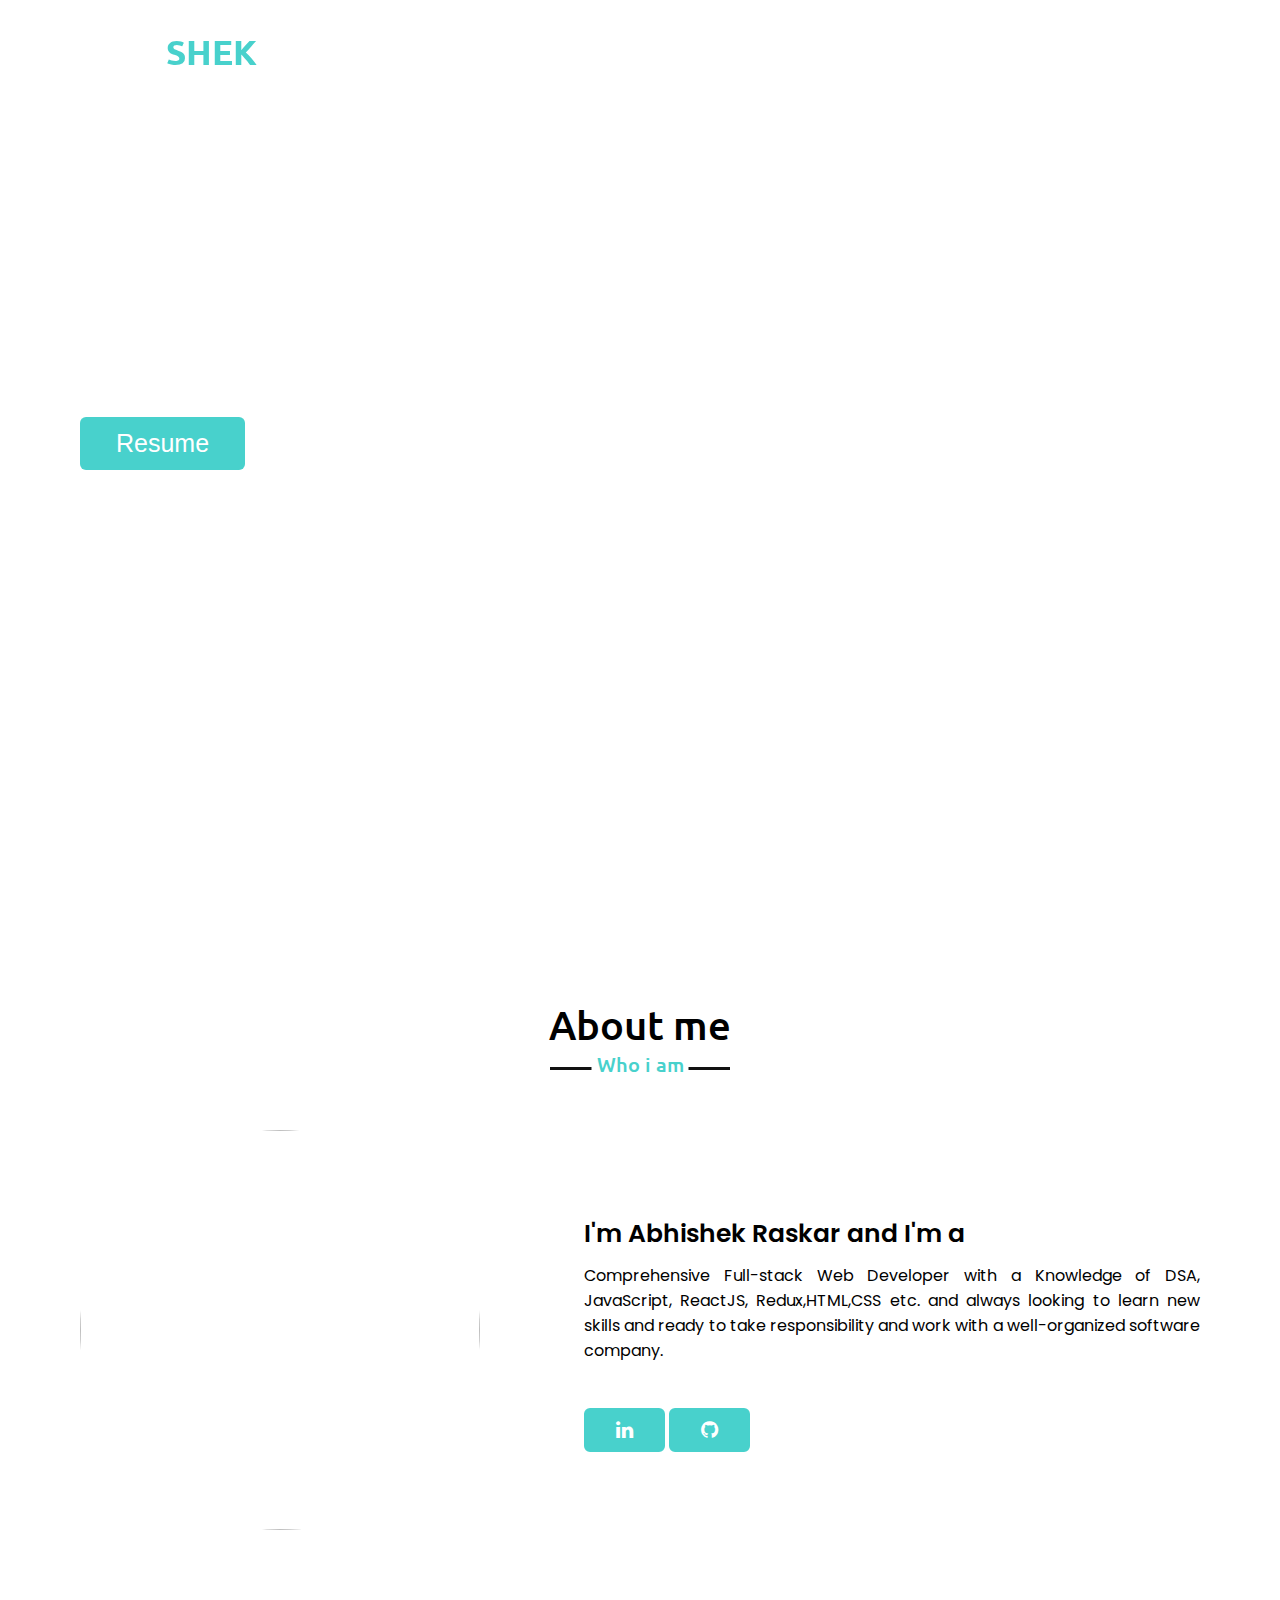
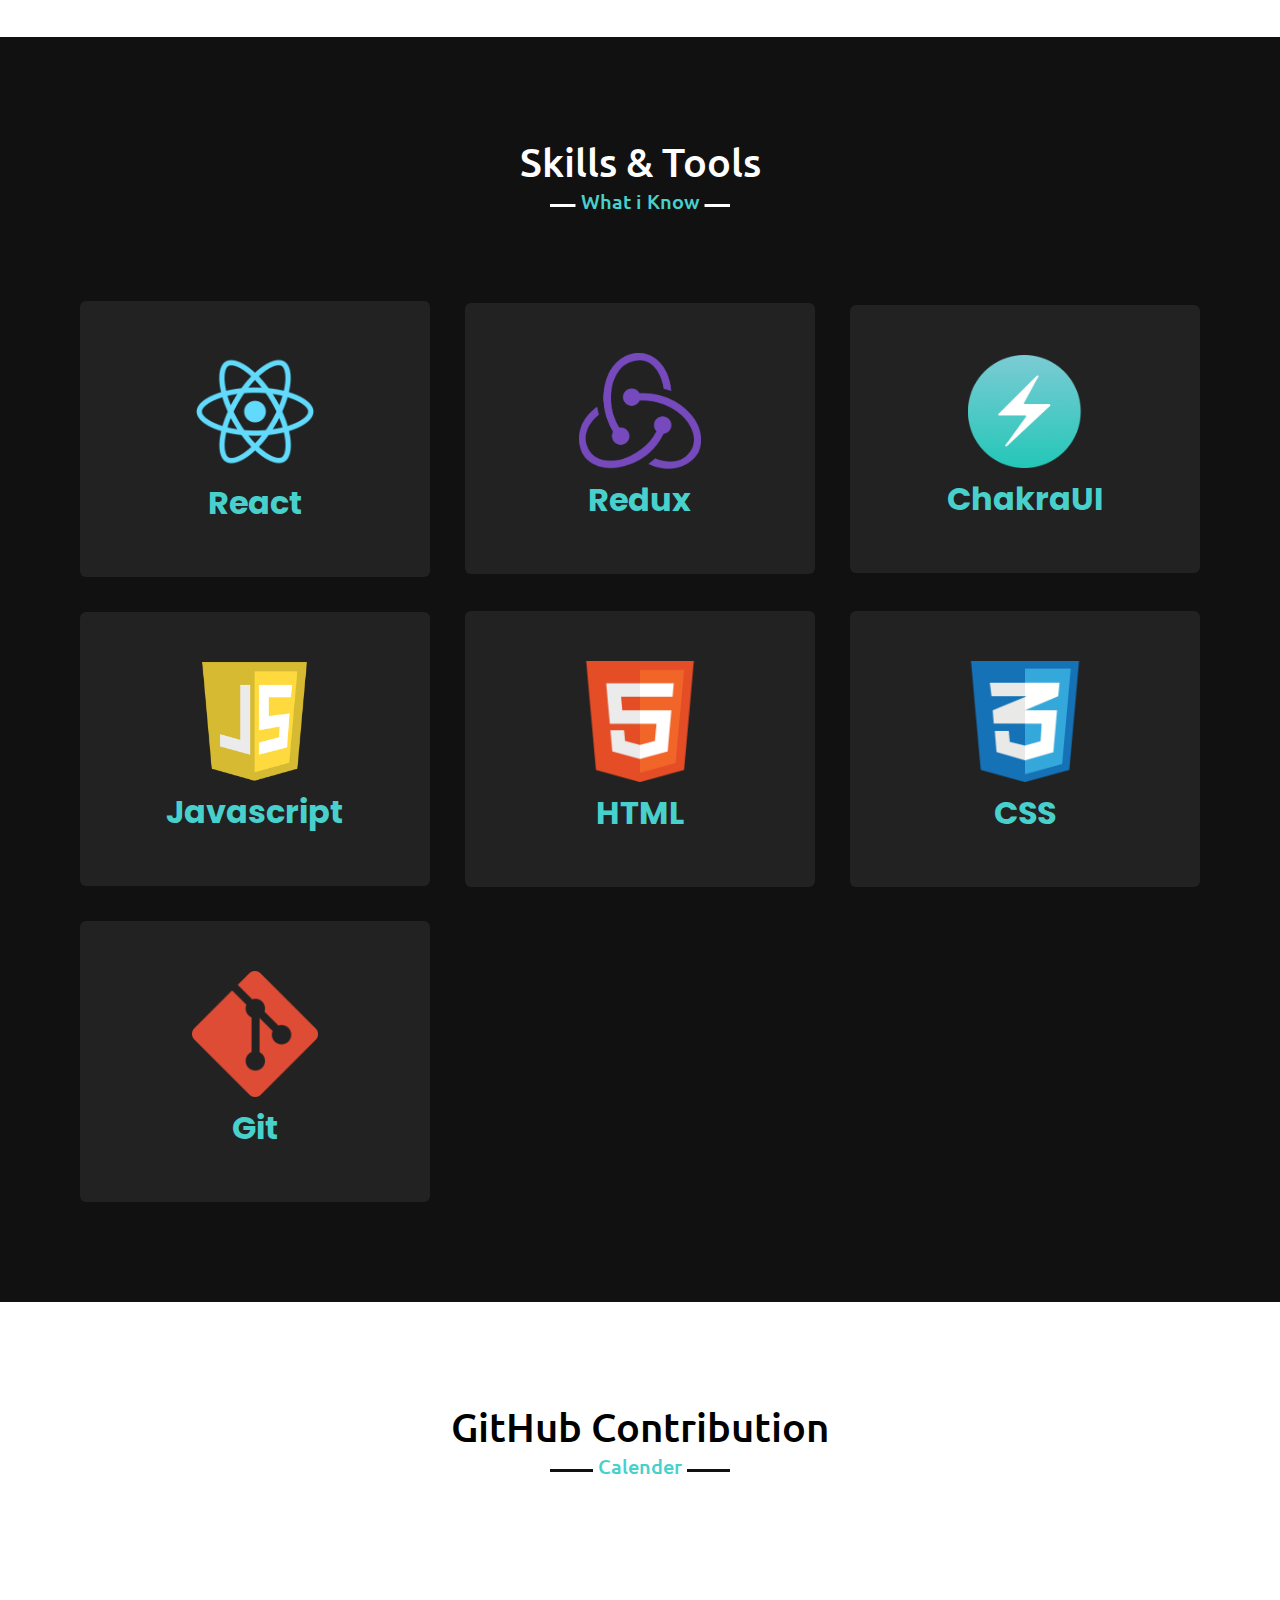
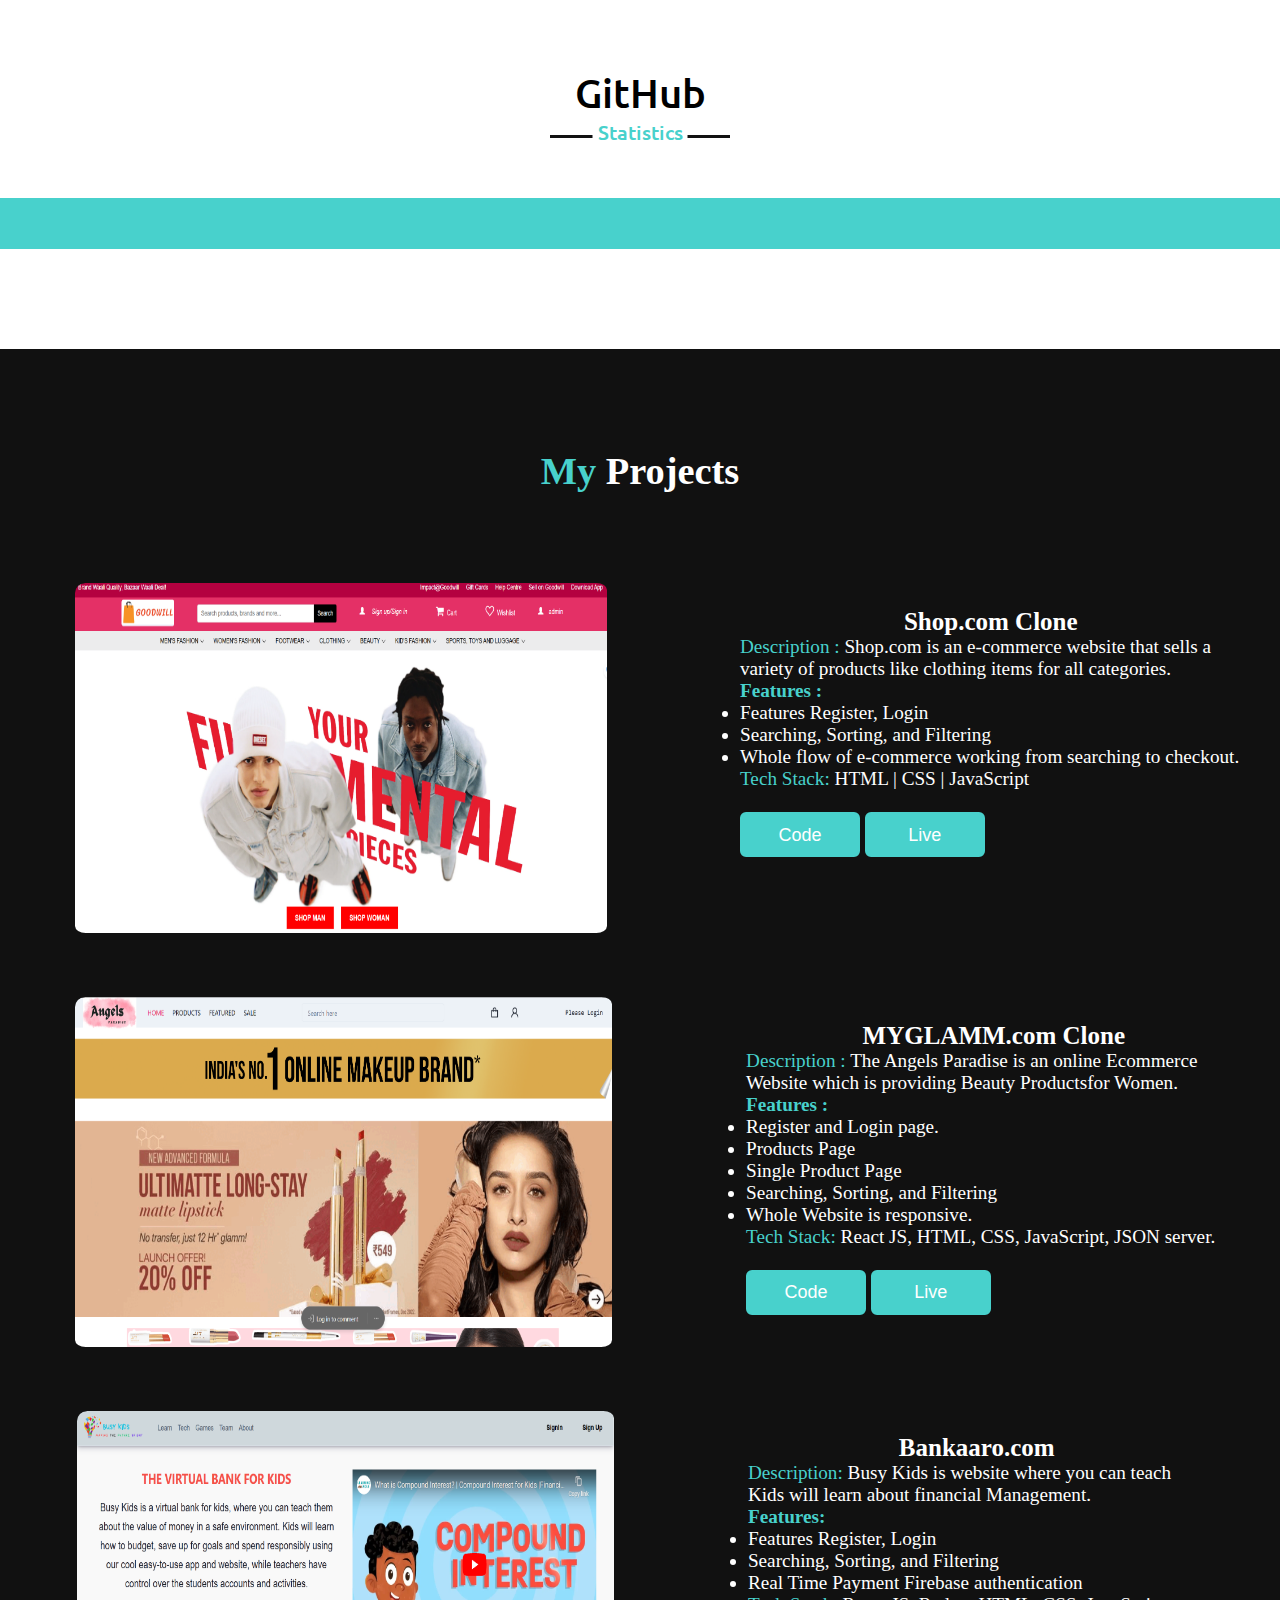
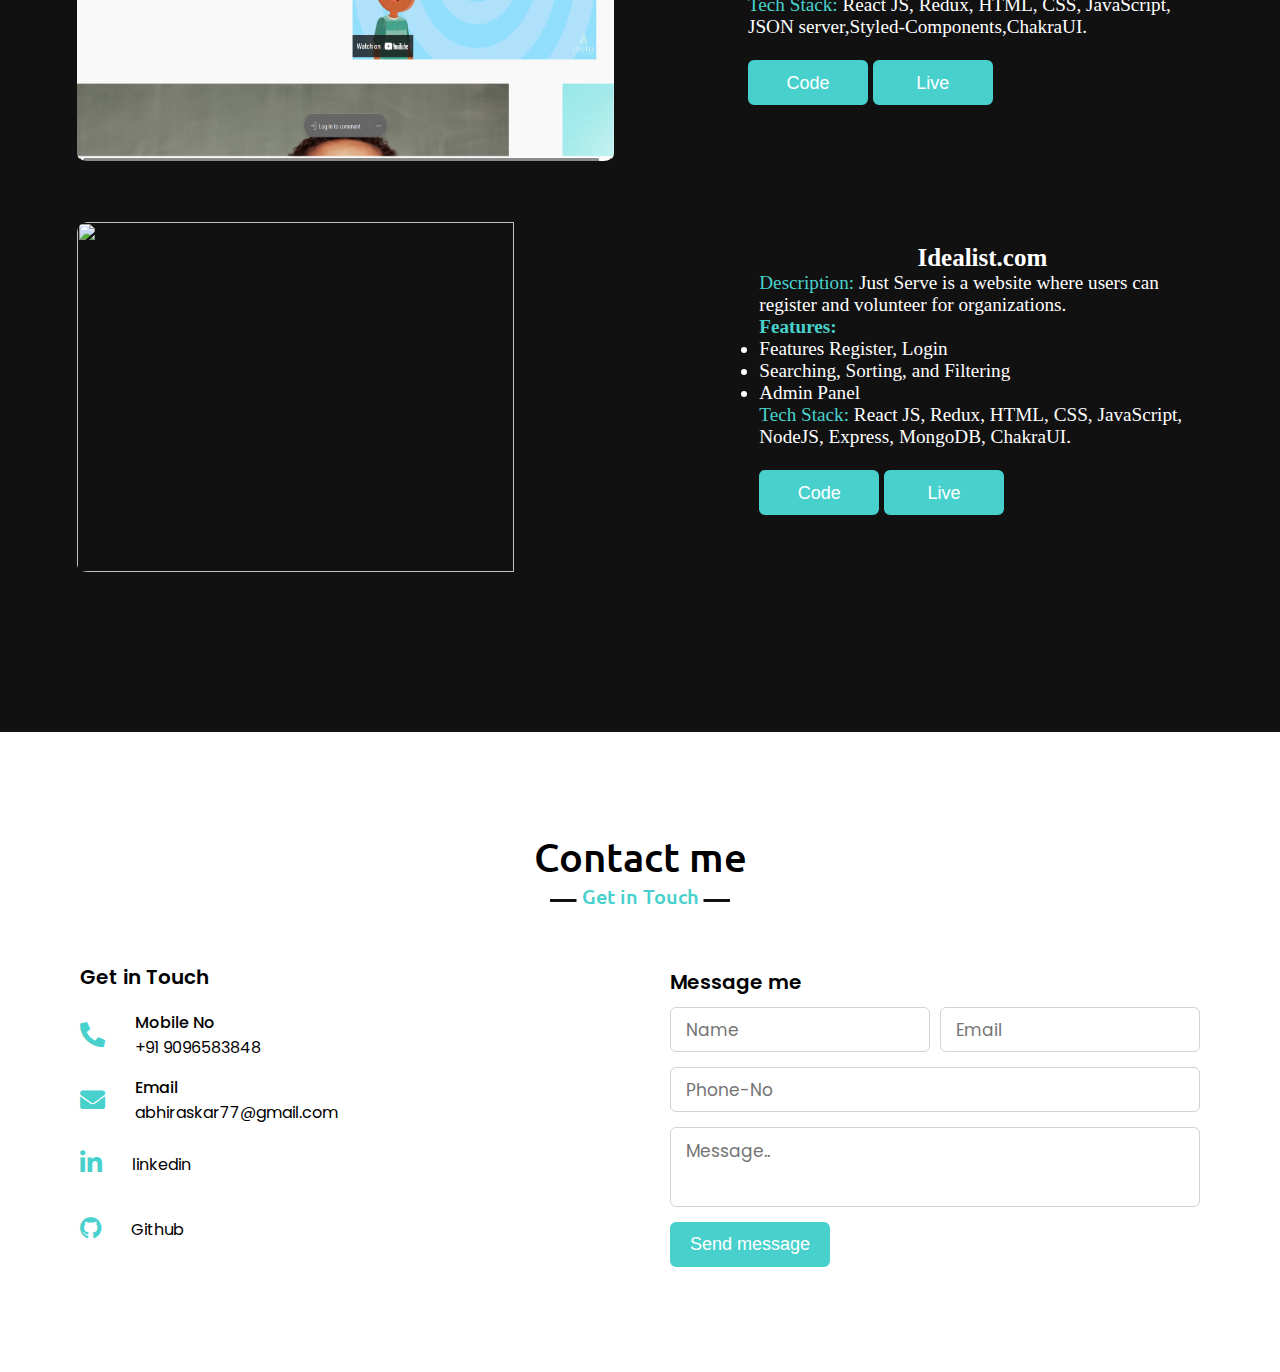
==== index.html @ 41fdb209 "updated one more project" ====
<!DOCTYPE html>
<!-- Created By CodingNepal -->
<html lang="en">

<head>
    <meta charset="UTF-8">
    <meta name="viewport" content="width=device-width, initial-scale=1.0">
    <link rel="icon" type="image/x-icon" href="./resources/fav.png" />
    <title>Abhishek | Portfolio</title>
    <link rel="stylesheet" href="index.css">
    <link rel="stylesheet" href="https://cdnjs.cloudflare.com/ajax/libs/font-awesome/5.15.3/css/all.min.css" />
    <script src="https://code.jquery.com/jquery-3.5.1.min.js"></script>
    <script src="https://cdnjs.cloudflare.com/ajax/libs/typed.js/2.0.11/typed.min.js"></script>
    <script src="https://cdnjs.cloudflare.com/ajax/libs/waypoints/4.0.1/jquery.waypoints.min.js"></script>
    <script src="https://cdnjs.cloudflare.com/ajax/libs/OwlCarousel2/2.3.4/owl.carousel.min.js"></script>
    <link rel="stylesheet"
        href="https://cdnjs.cloudflare.com/ajax/libs/OwlCarousel2/2.3.4/assets/owl.carousel.min.css" />
    <link rel="stylesheet" href="https://cdnjs.cloudflare.com/ajax/libs/font-awesome/4.7.0/css/font-awesome.min.css">



</head>

<body>
    <div class="scroll-up-btn">
        <i class="fas fa-angle-up"></i>
    </div>
    <nav id="nav-menu">
        <div class="max-width">
            <div class="logo"><a href="#">ABHI<span>SHEK</span></a>



            </div>
            <ul class="menu">
                <li><a href="#home" class="nav-link home" id="nav-link_home">Home</a></li>
                <li><a href="#about" class="nav-link about" id="nav-link_about">About</a></li>
                <li><a href="#skills" class="nav-link skills" id="nav-link_skills">Skills</a></li>
                <li><a href="#projects" class="nav-link projects" id="nav-link_project">Project</a></li>

                <li><a href="#contact" class="nav-link contact" id="nav-link_contact">Contact</a></li>

                <li>
                    <button style="background: transparent; border: none;" id="resume-button-1">
                        <a class="nav-link resume" id="resume-link-1" target="_blank" download=""
                            href="resources/Abhishek_Raskar_Resume.pdf"
                            onclick="window.open(`https://drive.google.com/file/d/1RuaWGK4FGzvlnz9V1tc1aVgxBiZAAt3s/view?usp=sharing`)">
                            Resume </a>
                    </button>

                </li>

            </ul>

            <div class="menu-btn">
                <i class="fas fa-bars"></i>
            </div>
        </div>
    </nav>

    <!-- home section start -->
    <section class="home" id="home">

        <div class="max-width">
            <!-- <div>
                <img class="home-img" src="https://avatars.githubusercontent.com/u/112754426?v=4" alt="" > 
            </div> -->
            <div class="home-content">


                <div class="text-1">Welcome to my Portfolio</div>
                <div class="text-2">Abhishek Raskar</div>

                <div class="text-3">I'm a <span class="typing"></span></div>
                <!-- 
                    <button id="resume-button-2"> 
                       <a style="background-color: #11b08f;color:aqua;text-decoration: none;" id="resume-link-2"
                       target="_blank" download="" href="resources/Subham Kr Burnwal-Resume.pdf"
                       onclick="window.open(`https://drive.google.com/file/d/1lC-oYhA-wc5vqz635tqti0u_TtUm7Tx6/view?usp=share_link`)">
                    Resume</a>
                    </button>
             -->
                <button style="background: transparent; border: none;" id="resume-button-2">
                    <a class="nav-link resume" id="resume-link-2" target="_blank" download=""
                        href="resources/Abhishek_Raskar_Resume.pdf"
                        onclick="window.open(`https://drive.google.com/file/d/1RuaWGK4FGzvlnz9V1tc1aVgxBiZAAt3s/view?usp=sharing`)">
                        Resume </a>
                </button>

            </div>
        </div>

    </section>

    <!-- about section start -->
    <section class="about section" id="about">
        <div class="max-width">
            <h2 class="title">About me</h2>
            <div class="about-content">
                <div class="column left">
                    <img class="home-img" src="https://avatars.githubusercontent.com/u/112754426?v=4" alt="">
                </div>
                <div class="column right">
                    <div id="user-detail-name" class="text">I'm Abhishek Raskar and I'm a <span class="typing-2"></span>
                    </div>
                    <p id="user-detail-intro">Comprehensive Full-stack Web Developer with
                        a Knowledge of DSA, JavaScript, ReactJS,
                        Redux,HTML,CSS etc. and always looking to learn new
                        skills and ready to take responsibility and work
                        with a well-organized software company.</p>
                    <br>
                    <a href="https://www.linkedin.com/in/abhishek-raskar-b3744b197/" target="_blank"
                        class="fa fa-linkedin"></a>
                    <a href="https://github.com/AbhishekRaskar" target="_blank" class="fa fa-github"></a>
                </div>
            </div>
        </div>
    </section>
    <!-- skill section start -->
    <section class="skills" id="skills">
        <div class="max-width">
            <h2 class="title">Skills & Tools</h2>
            <div class="serv-content">
                <div class="skills-card">
                    <div class="box">
                        <div class="skills-card-img"><img src="resources/react.png" width="58%"></div>
                        <h1 id="skills-card-name" class="skills-card-name">React</h1>
                    </div>
                </div>
                <div class="skills-card">
                    <div class="box">
                        <div class="skills-card-img"><img src="resources/redux.png" width="58%"></div>
                        <h1 id="skills-card-name" class="skills-card-name">Redux</h1>
                    </div>
                </div>
                <div class="skills-card">
                    <div class="box">
                        <div class="skills-card-img"><img src="resources\chakra-ui.png" width="55%"></div>
                        <h1 id="skills-card-name" class="skills-card-name">ChakraUI</h1>
                    </div>
                </div>
                <div class="skills-card">
                    <div class="box">
                        <div class="skills-card-img"><img src="resources\javascript.png" width="50%"></div>
                        <h1 id="skills-card-name" class="skills-card-name">Javascript</h1>
                    </div>
                </div>
                <div class="skills-card">
                    <div class="box">
                        <div class="skills-card-img"><img src="resources\html5.png" width="58%"></div>

                        <h1 id="skills-card-name" class="skills-card-name">HTML</h1>
                    </div>
                </div>
                <div class="skills-card">
                    <div class="box">
                        <div class="skills-card-img"><img src="resources\css.png" width="58%"></div>
                        <h1 id="skills-card-name" class="skills-card-name">CSS</h1>
                    </div>
                </div>
                <div class="skills-card">
                    <div class="box">
                        <div class="skills-card-img"><img src="resources\git.png" width="60%"></div>
                        <h1 id="skills-card-name" class="skills-card-name">Git</h1>
                    </div>
                </div>


            </div>
        </div>
        </div>
    </section>



    <section class="github" id="github">

        <h2 class="title">GitHub Contribution</h2>
        <script src="https://unpkg.com/github-calendar@latest/dist/github-calendar.min.js">
        </script>

        <!-- Optionally, include the theme (if you don't want to struggle to write the CSS) -->
        <link rel="stylesheet" href="https://unpkg.com/github-calendar@latest/dist/github-calendar-responsive.css" />


        <div class="calendar react-activity-calendar " id="calendwer"></div>

        <script>
            // const GitHubCalendar = require("github-calender")
            GitHubCalendar(".calendar", "abhishekraskar");
            // GitHubCalendar username="abhishekraskar" 
            // or enable responsive functionality:
            GitHubCalendar(".calendar", "abhishekraskar", { responsive: true });
        </script>
        <!-- <img  class="react-activity-calendar" src="https://ghchart.rshah.org/niharikapandey94" alt=""width=80%> -->





    </section>

    <section class="github1" id="github1">

        <h2 class="title">GitHub</h2>
        <div id="git-img">
            <img id="github-streak-stats" src="https://github-readme-streak-stats.herokuapp.com/?user=AbhishekRaskar"
                alt="" width=30%>
            <img id="github-top-langs"
                src="https://github-readme-stats.vercel.app/api/top-langs/?username=AbhishekRaskar&layout=compact""
                alt="" width=26.9%>
            <img id="github-stats-card"
                src="https://github-readme-stats.vercel.app/api?username=AbhishekRaskar&count_private=true" alt=""
                width=30%>

        </div>
    </section>



    <section class="project" id="projects">

        <h3 style="text-align: center; font-size: 3vw; color: white;"><span style="color: #48D1CC;; margin-top: 30%;">My
            </span>Projects</h3>
        <br>
        <br>
        <br>
        <br>
        <br>

        <!-- new project with descrption -->

        <div id="project" class="newp">

            <div id="created" style="display: block; margin: auto; padding-left: 0%;">
                <!-- 1st -->
                <div class="project-card" style="display: flex; margin-bottom: 5%;">
                    <div class="work" style="margin-left: 3%;">
                        <img src="resources/Goodwill.png">
                    </div>

                    <div class="newlayer" style="font-size:1.5vw">
                        <h3 class="project-title" style="font-size:25px ;" id="h3">Shop.com Clone
                        </h3>
                        <p id="p" class="project-description" style="color: #48D1CC;">Description : <span
                                style="color: white">
                                Shop.com is an e-commerce website that
                                sells a variety of products like clothing
                                items for all categories.
                                <br> </span></p>
                        <h4>Features :</h4>
                        <ul>
                            <li>Features Register, Login</li>
                            <li>Searching, Sorting, and Filtering</li>
                            <li>Whole flow of e-commerce working from
                                searching to checkout.</li>
                        </ul>

                        <p id="p" class="project-tech-stack" style="color:  white;"> <span style="color: #48D1CC;">Tech
                                Stack: </span> HTML | CSS | JavaScript
                        </p>

                        <br>


                        <!-- <a class="project-github-link" target="_blank"
                            href="https://github.com/Subham-0922/possessiveLunch">GitHub</a> -->
                        <!-- <a class="project-deployed-link" target="_blank"
                            href="https://tranquil-kangaroo-a2087d.netlify.app/">Live</a> -->
                        <!--  -->
                        <button class="btn">
                            <a class="project-github-link" target="_blank"
                                href="https://github.com/bhandwalkardarshan/Diesel.com_clone">Code</a>
                        </button>
                        <button class="btn">
                            <a class="project-deployed-link" target="_blank"
                                href="https://idyllic-tapioca-d1b1d4.netlify.app/">Live</a>
                        </button>
                    </div>


                </div>

                <!-- 2nd -->
                <div class="project-card" style="display: flex; margin-bottom: 5%;">
                    <div class="work" style="margin-left:3%">
                        <img src="resources/Angels Paradise.png">
                    </div>

                    <!-- <div class="newlayer" style="font-size:1.5vw">
                        <h3 class="project-title" style="font-size:25px ;" id="h3">Clone of NordStorm
                            Website </h3>
                        <p id="p" class="project-description" style="color: RGB(220 20 60);">Description: <span
                                style="color: white;">Nordstrom, Inc. is a leading fashion retailer offering compelling
                                clothing,
                                shoes and accessories for men, women and kids. <br> </span></p>

                        <p id="p" class="project-tech-stack" style="color: white;"> <span
                                style="color: RGB(220 20 60);">Tech Stack: </span> Javascript | HTML | CSS
                        </p>
                        <p id="p" style="color: white;"> <span style="color: RGB(220 20 60);">Features: </span>Landing
                            Page | Navbar | Footer Given Sign-Up and
                            Sign-in page | data Fetch etc
                            through API

                        </p>


                        <a class="project-github-link" target="_blank"
                            href="https://github.com/Subham-0922/affectionate-zinc-1194.git">GitHub</a>
                        <a class="project-deployed-link" target="_blank"
                            href="https://elegant-lebkuchen-d12793.netlify.app/">Live</a>
                    </div> -->

                    <div class="newlayer" style="font-size:1.5vw">
                        <h3 class="project-title" style="font-size:25px ;" id="h3">MYGLAMM.com Clone
                        </h3>
                        <p id="p" class="project-description" style="color: #48D1CC;">Description : <span
                                style="color: white">
                                The Angels Paradise is an online Ecommerce Website which is providing Beauty Productsfor
                                Women.
                                <br> </span></p>
                        <h4>Features :</h4>
                        <ul>
                            <li>Register and Login page.</li>
                            <li>Products Page</li>
                            <li>Single Product Page</li>
                            <li>Searching, Sorting, and Filtering</li>
                            <li>Whole Website is responsive.</li>
                        </ul>

                        <p id="p" class="project-tech-stack" style="color:  white;"> <span style="color: #48D1CC;">Tech
                                Stack: </span> React JS, HTML, CSS, JavaScript, JSON server.
                        </p>

                        <br>


                        <!-- <a class="project-github-link" target="_blank"
                            href="https://github.com/Subham-0922/possessiveLunch">GitHub</a> -->
                        <!-- <a class="project-deployed-link" target="_blank"
                            href="https://tranquil-kangaroo-a2087d.netlify.app/">Live</a> -->
                        <!--  -->
                        <button class="btn">
                            <a class="project-github-link" target="_blank"
                                href="https://github.com/AbhishekRaskar/-social-celery-8599">Code</a>
                        </button>
                        <button class="btn">
                            <a class="project-deployed-link" target="_blank"
                                href="https://angels-paradise-abhishekraskar.vercel.app/">Live</a>
                        </button>
                    </div>

                </div>

                <!-- 3rd -->
                <div id="project" class="newp">

                    <div id="created" class="project-card" style="display: block; margin: auto; padding-left: 0%;">
                        <div class="project-card" style="display: flex; margin-bottom: 5%;">
                            <div class="work" style="margin-left:.2%">
                                <img src="resources/Busy Kids.png">
                            </div>

                            <!-- <div class="newlayer" style="font-size:1.5vw">
                                <h3 class="project-title" style="font-size:25px ;" id="h3">Human Resource Management
                                </h3>
                                <p id="p" class="project-description" style="color: RGB(220 20 60);">Description: <span
                                        style="color: white;">A software to mantains employees details and their leaves
                                        <br> </span></p>

                                <p id="p" class="project-tech-stack" style="color:  white;"> <span
                                        style="color: RGB(220 20 60);">Tech Stack: </span> Java|MySql|JDBC
                                </p>


                                <a class="project-github-link" target="blank"
                                    href="https://github.com/Subham-0922/delicate-rabbits-5701">GitHub</a>
                                <a class="project-deployed-link" target="blank"
                                    href="https://drive.google.com/file/d/1cU1Ugujcf_WZdXRpQtila5c3jlTgzLRZ/view?usp=share_link">Video</a>
                            </div> -->
                            <div class="newlayer" style="font-size:1.5vw">
                                <h3 class="project-title" style="font-size:25px ;" id="h3">Bankaaro.com
                                </h3>
                                <p id="p" class="project-description" style="color: #48D1CC;">Description: <span
                                        style="color: white">
                                        Busy Kids is website where you can teach Kids will learn about financial
                                        Management.
                                        <br> </span></p>
                                <h4>Features:</h4>
                                <ul>
                                    <li>Features Register, Login</li>
                                    <li>Searching, Sorting, and Filtering</li>
                                    <li>Real Time Payment Firebase authentication</li>
                                </ul>

                                <p id="p" class="project-tech-stack" style="color:  white;"> <span
                                        style="color: #48D1CC;">Tech
                                        Stack: </span> React JS, Redux, HTML, CSS, JavaScript, JSON
                                    server,Styled-Components,ChakraUI.
                                </p>

                                <br>


                                <!-- <a class="project-github-link" target="_blank"
                                    href="https://github.com/Subham-0922/possessiveLunch">GitHub</a> -->
                                <!-- <a class="project-deployed-link" target="_blank"
                                    href="https://tranquil-kangaroo-a2087d.netlify.app/">Live</a> -->
                                <!--  -->
                                <button class="btn">
                                    <a class="project-github-link" target="_blank"
                                        href="https://github.com/RoshanAAS/energized-baseball-7687">Code</a>
                                </button>
                                <button class="btn">
                                    <a class="project-deployed-link" target="_blank"
                                        href="https://energized-baseball-7687-roshanaas.vercel.app/">Live</a>
                                </button>
                            </div>
                        </div>
                    </div>
                </div>

                 <!-- 4th -->
                 <div id="project" class="newp">

                    <div id="created" class="project-card" style="display: block; margin: auto; padding-left: 0%;">
                        <div class="project-card" style="display: flex; margin-bottom: 5%;">
                            <div class="work" style="margin-left:.2%">
                                <img src="resources/JustServe.png">
                            </div>

                            <!-- <div class="newlayer" style="font-size:1.5vw">
                                <h3 class="project-title" style="font-size:25px ;" id="h3">Human Resource Management
                                </h3>
                                <p id="p" class="project-description" style="color: RGB(220 20 60);">Description: <span
                                        style="color: white;">A software to mantains employees details and their leaves
                                        <br> </span></p>

                                <p id="p" class="project-tech-stack" style="color:  white;"> <span
                                        style="color: RGB(220 20 60);">Tech Stack: </span> Java|MySql|JDBC
                                </p>


                                <a class="project-github-link" target="blank"
                                    href="https://github.com/Subham-0922/delicate-rabbits-5701">GitHub</a>
                                <a class="project-deployed-link" target="blank"
                                    href="https://drive.google.com/file/d/1cU1Ugujcf_WZdXRpQtila5c3jlTgzLRZ/view?usp=share_link">Video</a>
                            </div> -->
                            <div class="newlayer" style="font-size:1.5vw">
                                <h3 class="project-title" style="font-size:25px ;" id="h3">Idealist.com
                                </h3>
                                <p id="p" class="project-description" style="color: #48D1CC;">Description: <span
                                        style="color: white">
                                        Just Serve is a website where users can register and volunteer for organizations.
                                        <br> </span></p>
                                <h4>Features:</h4>
                                <ul>
                                    <li>Features Register, Login</li>
                                    <li>Searching, Sorting, and Filtering</li>
                                    <li>Admin Panel</li>
                                </ul>

                                <p id="p" class="project-tech-stack" style="color:  white;"> <span
                                        style="color: #48D1CC;">Tech
                                        Stack: </span> React JS, Redux, HTML, CSS, JavaScript, NodeJS, Express, MongoDB, ChakraUI.
                                </p>

                                <br>


                                <!-- <a class="project-github-link" target="_blank"
                                    href="https://github.com/Subham-0922/possessiveLunch">GitHub</a> -->
                                <!-- <a class="project-deployed-link" target="_blank"
                                    href="https://tranquil-kangaroo-a2087d.netlify.app/">Live</a> -->
                                <!--  -->
                                <button class="btn">
                                    <a class="project-github-link" target="_blank"
                                        href="https://github.com/AnshKathpal/dizzy-vase-3091">Code</a>
                                </button>
                                <button class="btn">
                                    <a class="project-deployed-link" target="_blank"
                                        href="https://justserve-anshkathpal.vercel.app/">Live</a>
                                </button>
                            </div>
                        </div>
                    </div>
                </div>

    </section>



    <!-- contact section start -->
    <section class="contact" id="contact">
        <div class="max-width">
            <h2 class="title">Contact me</h2>
            <div class="contact-content">
                <div class="column left">
                    <div class="text">Get in Touch</div>

                    <div class="icons">
                        <div class="row">
                            <i class="fas fa-phone-alt"></i>
                            <div class="info">
                                <div class="head">Mobile No</div>
                                <div id="contact-phone" class="sub-title">+91 9096583848</div>
                            </div>
                        </div>
                        <div class="row">
                            <i class="fas fa-envelope"></i>

                            <div class="info">
                                <div class="head">Email</div>
                                <div id="contact-email" class="sub-title">abhiraskar77@gmail.com</div>

                            </div>
                        </div>
                        <div class="row">

                            <a id="contact-linkedin" href="https://www.linkedin.com/in/abhishek-raskar-b3744b197/"><i
                                    class="fab fa-linkedin-in"></i></a>
                            <div class="info">
                                <!-- <div class="head">Address</div> -->
                                <div id="contact-linkedin" class="sub-title"><a
                                        href="https://www.linkedin.com/in/abhishek-raskar-b3744b197/">linkedin</a></div>
                            </div>
                        </div>
                        <div class="row">
                            <a id="contact-github" href="https://github.com/AbhishekRaskar"> <i class="fa fa-github">
                                </i></a>
                            <div class="info">
                                <!-- <div class="head">Address</div> -->
                                <div id="contact-github" class="sub-title"><a
                                        href="https://github.com/AbhishekRaskar">Github</a></div>
                            </div>
                        </div>
                    </div>
                </div>
                <div class="column right">
                    <div class="text">Message me</div>
                    <form action="#">
                        <div class="fields">
                            <div class="field name">
                                <input type="text" placeholder="Name" required>
                            </div>
                            <div class="field email">
                                <input type="email" placeholder="Email" required>
                            </div>
                        </div>
                        <div class="field">
                            <input type="text" placeholder="Phone-No" required>
                        </div>
                        <div class="field textarea">
                            <textarea cols="30" rows="10" placeholder="Message.." required></textarea>
                        </div>
                        <div class="button-area">
                            <button type="submit">Send message</button>
                        </div>
                    </form>
                </div>
            </div>
        </div>
    </section>






    <script src="index.js"></script>
</body>

</html>
---- index.css ----
/*  import google fonts */
@import url('https://fonts.googleapis.com/css2?family=Poppins:wght@400;500;600;700&family=Ubuntu:wght@400;500;700&display=swap');


* {
    margin: 0;
    padding: 0;
    box-sizing: border-box;
    text-decoration: none;

}

/* .nav-menu{
  background-color: #111;
} */

html {
    scroll-behavior: smooth;
}

/* custom scroll bar */
::-webkit-scrollbar {
    width: 10px;
}

::-webkit-scrollbar-track {
    background: #f1f1f1;
}

::-webkit-scrollbar-thumb {
    background: #888;
}

::-webkit-scrollbar-thumb:hover {
    background: #555;
}

/* all similar content styling codes */
section {
    padding: 100px 0;
}

.max-width {
    max-width: 1300px;
    padding: 0 80px;
    margin: auto;
}

.about,
.skills,
.skills,
.teams,
.contact,
footer {
    font-family: 'Poppins', sans-serif;
}
#skills .title{
    color: #fff;
}
.about .about-content,
.skills .serv-content,
.skills .skills-content,
.contact .contact-content {
    display: flex;
    flex-wrap: wrap;
    align-items: center;
    justify-content: space-between;
}

section .title {
    position: relative;
    text-align: center;
    font-size: 40px;
    font-weight: 500;
    color: black;
    margin-bottom: 60px;
    padding-bottom: 20px;
    font-family: 'Ubuntu', sans-serif;
}

section .title::before {
    content: "";
    position: absolute;
    bottom: 0px;
    left: 50%;
    width: 180px;
    height: 3px;
    background: #111;
    transform: translateX(-50%);
}

section .title::after {
    position: absolute;
    bottom: -8px;
    left: 50%;
    font-size: 20px;
    color: crimson;
    padding: 0 5px;
    background: #fff;
    transform: translateX(-50%);
}

/* navbar styling */
#nav-menu {
    position: fixed;
    width: 100%;
    z-index: 999;
    padding: 30px 0;
    font-family: 'Ubuntu', sans-serif;
    transition: all 0.3s ease;
}

#nav-menu.sticky {
    padding: 15px 0;
    background: #48D1CC;
}

#nav-menu .max-width {
    display: flex;
    align-items: center;
    justify-content: space-between;
}

#nav-menu .logo a {
    color: #fff;
    font-size: 35px;
    font-weight: 600;
}

#nav-menu .logo a span {
    color: #48D1CC;
    transition: all 0.3s ease;
}

#nav-menu.sticky .logo a span {
    color: #fff;
}

#nav-menu .menu li {
    list-style: none;
    display: inline-block;
}

#nav-menu .menu li a {
    display: block;
    color: #fff;
    font-size: 18px;
    font-weight: 500;
    margin-left: 25px;
    transition: color 0.3s ease;
}

#nav-menu .menu li a:hover {
    color: #48D1CC;
}

#nav-menu.sticky .menu li a:hover {
    color: black;
}

/* menu btn styling */
.nav-link.home {
    color: #fff;
    font-size: 23px;
    cursor: pointer;
    display: none;
}

.nav-link.about {
    color: #fff;
    font-size: 23px;
    cursor: pointer;
    display: none;
}

#resume-button-1 {
    /* background-color:crimson; */
    /* padding: 3%; */
    margin: 0;
    /* height: 400%; */
    width: 60%;

    /* border-radius: 5px;  */
    border: none;
    cursor: pointer;

}

.nav-link.project {
    color: #fff;
    font-size: 23px;
    cursor: pointer;
    display: none;
}

.nav-link.contact {
    color: #fff;
    font-size: 23px;
    cursor: pointer;
    display: none;
}

.nav-link.skills {
    color: #fff;
    font-size: 23px;
    cursor: pointer;
    display: none;
}

.menu-btn {
    color: #fff;
    font-size: 23px;
    cursor: pointer;
    display: none;
}

.scroll-up-btn {
    position: fixed;
    height: 45px;
    width: 42px;
    background: #48D1CC;
    right: 30px;
    bottom: 10px;
    text-align: center;
    line-height: 45px;
    color: #fff;
    z-index: 9999;
    font-size: 30px;
    border-radius: 6px;
    border-bottom-width: 2px;
    cursor: pointer;
    opacity: 0;
    pointer-events: none;
    transition: all 0.3s ease;
}

.scroll-up-btn.show {
    bottom: 30px;
    opacity: 1;
    pointer-events: auto;
}

.scroll-up-btn:hover {
    filter: brightness(90%);
}


/* home section styling */
#home {
    display: flex;
    /* flex-direction: row; */
    /* background: black; */
    background: url("https://images.squarespace-cdn.com/content/v1/5be3721f12b13ff2c55bfcf5/1624636805613-BO8CUGC0GNOKU38XLJZQ/contact-header.jpg?format=2500w") no-repeat center;
    height: 100vh;
    color: #fff;
    min-height: 500px;
    background-size: cover;
    background-attachment: fixed;
    font-family: 'Ubuntu', sans-serif;

}

#home .max-width {
    width: 100%;
    display: flex;
    /* flex-direction: row; */
    margin-top: 10%;
}

#home .max-width .row {
    margin-right: 0;
}

#home .home-content .text-1 {
    font-size: 27px;
}

#home .home-content .text-2 {
    font-size: 75px;
    font-weight: 600;
    margin-left: -3px;
}

#home .home-content .text-3 {
    font-size: 40px;
    margin: 5px 0;
}

#home .home-content .text-3 span {
    color: #48D1CC;
    font-weight: 500;
}

#home .home-content a {
    display: inline-block;
    background: #48D1CC;
    color: #fff;
    font-size: 25px;
    padding: 12px 36px;
    /* margin-top: 20px; */
    font-weight: 400;
    border-radius: 6px;
    /* border: 2px solid crimson; */
    transition: all 0.3s ease;
    margin-bottom: 50%;
}

#home .home-content a:hover {
    color: #48D1CC;
    background: none;
}

#home img {
    width: 60%;
    border-radius: 30%;
    margin-left: 10%;
    /* margin-top: 20%;
    margin-bottom: 20%; */


}

#home .home-content .right {
    width: 55%;
}

#home .home-content .left {
    width: 45%;
}

#resume-button-2 {
    /* background-color:black ; */
    /* padding: 3%; */
    margin: 0;
    /* height: 400%; */
    width: 5%;

    /* border-radius: 5px;  */
    border: 1px solid #48D1CC;
    cursor: pointer;

}

/* #home_img{
    width: 100%;
} */

/* about section styling */
.about .title::after {
    content: "Who i am";
    color: #48D1CC;
}

.about .about-content .left {
    width: 45%;
}

.about .about-content .left img {
    height: 400px;
    width: 400px;
    object-fit: cover;
    border-radius: 50%;
}

.about .about-content .right {
    width: 55%;
}

.about .about-content .right .text {
    font-size: 25px;
    font-weight: 600;
    margin-bottom: 10px;
}

.about .about-content .right .text span {
    color: #48D1CC;
}

.about .about-content .right p {
    text-align: justify;
}

.about .about-content .right a {
    display: inline-block;
    background: #48D1CC;
    color: #fff;
    font-size: 20px;
    font-weight: 500;
    padding: 10px 30px;
    margin-top: 20px;
    border-radius: 6px;
    border: 2px solid #48D1CC;
    transition: all 0.3s ease;
}

.about .about-content .right a:hover {
    color: #48D1CC;
    background: none;
}

/* services section styling */
#skills,
.Project {
    color: #48D1CC;
    padding: auto;
    background: #111;
}

#skills .title::before,
.teams .title::before {
    background: #fff;
}

#skills .title::after,
.teams .title::after {
    background: #111;
    content: "What i Know";
}

.skills .serv-content .skills-card {
    width: calc(33% - 20px);
    background: #222;
    text-align: center;
    border-radius: 6px;
    padding: 50px 25px;
    cursor: pointer;
    margin-top: 3%;
    transition: all 0.3s ease;
}

/* .skills .serv-content .skills-card:hover{
    background: crimson;
} */
.skills .serv-content .skills-card .box {
    transition: all 0.3s ease;
    width: 70%;
    margin: auto;

}

.skills .serv-content .skills-card:hover .box {
    transform: scale(1.05);
}

.skills .serv-content .skills-card i {
    font-size: 50px;
    color: crimson;
    transition: color 0.3s ease;
}

.skills .serv-content .skills-card:hover i {
    color: #fff;
}

.skills .serv-content .skills-card .text {
    font-size: 25px;
    font-weight: 500;
    margin: 10px 0 7px 0;
}

/* skills section styling */

.skills .title::after {
    content: "what i know";
    color: #48D1CC;
}

.skills .skills-content .column {
    width: calc(50% - 30px);
}

.skills .skills-content .left .text {
    font-size: 20px;
    font-weight: 600;
    margin-bottom: 10px;
}

.skills .skills-content .left p {
    text-align: justify;
}

.skills .skills-content .left a {
    display: inline-block;
    background: crimson;
    color: #fff;
    font-size: 18px;
    font-weight: 500;
    padding: 8px 16px;
    margin-top: 20px;
    border-radius: 6px;
    border: 2px solid crimson;
    transition: all 0.3s ease;
}

.skills .skills-content .left a:hover {
    color: crimson;
    background: none;
}

.skills .skills-content .right .bars {
    margin-bottom: 15px;
}

.skills .skills-content .right .info {
    display: flex;
    margin-bottom: 5px;
    align-items: center;
    justify-content: space-between;
}

.skills .skills-content .right span {
    font-weight: 500;
    font-size: 18px;
}

.skills .skills-content .right .line {
    height: 5px;
    width: 100%;
    background: lightgrey;
    position: relative;
}

.skills .skills-content .right .line::before {
    content: "";
    position: absolute;
    height: 100%;
    left: 0;
    top: 0;
    background: crimson;
}

.skills-content .right .html::before {
    width: 90%;
}

.skills-content .right .css::before {
    width: 60%;
}

.skills-content .right .js::before {
    width: 80%;
}

.skills-content .right .php::before {
    width: 50%;
}

.skills-content .right .mysql::before {
    width: 70%;
}

.github .title::after {
    content: "Calender";
    color: #48D1CC;
}

.github>img {
    margin-left: 10%;
    background-color: rgba(128, 128, 128, 0.541)
}

.github1 .title::after {
    content: "Statistics";
    color: #48D1CC;
}

.github1 {
    margin-top: -5%;
}

#git-img {
    display: flex;
    flex-direction: row;
    background-color: #48D1CC;

}

#git-img>img {
    margin: 2%;

}

/* .github{
    background-color:grey;
} */

/* teams section styling */

.Project>img {
    width: 30%;


}

.teams .title::after {
    content: "who with me";
    color: #48D1CC;
}

.teams .carousel .skills-card {
    background: #222;
    border-radius: 6px;
    padding: 25px 35px;
    text-align: center;
    overflow: hidden;
    transition: all 0.3s ease;
}

.teams .carousel .skills-card:hover {
    background: crimson;
}

.teams .carousel .skills-card .box {
    display: flex;
    flex-direction: column;
    align-items: center;
    justify-content: center;
    transition: all 0.3s ease;
}

.teams .carousel .skills-card:hover .box {
    transform: scale(1.05);
}

.teams .carousel .skills-card .text {
    font-size: 25px;
    font-weight: 500;
    margin: 10px 0 7px 0;
}

.teams .carousel .skills-card img {
    height: 150px;
    width: 150px;
    object-fit: cover;
    border-radius: 50%;
    border: 5px solid crimson;
    transition: all 0.3s ease;
}

.teams .carousel .skills-card:hover img {
    border-color: #fff;
}

.owl-dots {
    text-align: center;
    margin-top: 20px;
}

.owl-dot {
    height: 13px;
    width: 13px;
    margin: 0 5px;
    outline: none !important;
    border-radius: 50%;
    border: 2px solid crimson !important;
    transition: all 0.3s ease;
}

.owl-dot.active {
    width: 35px;
    border-radius: 14px;
}

.owl-dot.active,
.owl-dot:hover {
    background: crimson !important;
}

/* Project styling part */

/* contact section styling */
.contact .title::after {
    content: "Get in Touch";
    color: #48D1CC;
}

.contact .contact-content .column {
    width: calc(50% - 30px);
}

.contact .contact-content .text {
    font-size: 20px;
    font-weight: 600;
    margin-bottom: 10px;
}

.contact .contact-content .left p {
    text-align: justify;
}

.contact .contact-content .left .icons {
    margin: 10px 0;
}

.contact .contact-content .row {
    display: flex;
    height: 65px;
    align-items: center;
}

.contact .contact-content .row .info {
    margin-left: 30px;
}

.contact .contact-content .row i {
    font-size: 25px;
    color: #48D1CC;
}

.contact .contact-content .info .head {
    font-weight: 500;
}

.contact .contact-content .info .sub-title {
    color: black;
}

.contact .contact-content .info .sub-title a {
    color: black;
}

.contact .right form .fields {
    display: flex;
}

.contact .right form .field,
.contact .right form .fields .field {
    height: 45px;
    width: 100%;
    margin-bottom: 15px;
}

.contact .right form .textarea {
    height: 80px;
    width: 100%;
}

.contact .right form .name {
    margin-right: 10px;
}

.contact .right form .field input,
.contact .right form .textarea textarea {
    height: 100%;
    width: 100%;
    border: 1px solid lightgrey;
    border-radius: 6px;
    outline: none;
    padding: 0 15px;
    font-size: 17px;
    font-family: 'Poppins', sans-serif;
    transition: all 0.3s ease;
}

.contact .right form .field input:focus,
.contact .right form .textarea textarea:focus {
    border-color: #b3b3b3;
}

.contact .right form .textarea textarea {
    padding-top: 10px;
    resize: none;
}

.contact .right form .button-area {
    display: flex;
    align-items: center;
}

.right form .button-area button {
    color: #fff;
    display: block;
    width: 160px;
    height: 45px;
    outline: none;
    font-size: 18px;
    font-weight: 500;
    border-radius: 6px;
    cursor: pointer;
    flex-wrap: nowrap;
    background: #48D1CC;
    border: 2px solid #48D1CC;
    transition: all 0.3s ease;
}

.right form .button-area button:hover {
    color: #48D1CC;
    background: none;
}

/* footer section styling */
footer {
    background: #111;
    padding: 15px 23px;
    color: #fff;
    text-align: center;
}

footer span a {
    color: crimson;
    text-decoration: none;
}

footer span a:hover {
    text-decoration: underline;
}



#projects {
    background-color: #111;


}

.newp {
    margin-top: 0%;
}

#project #h3 {
    text-align: center;
    padding-top: 5%;
    font-size: 3vw;
    color: white;

}

/* Desktop screen */
#created {
    /* display: flex; */
    display: none;
    width: 94%;
    margin: auto;
    margin-top: 60%;
}

.work {
    border-radius: 10px;
    width: 100%;
    margin: auto;
}

.work img {
    width: 80%;
    height: 350px;
    /* display: block;  */
    transition: transform 0.9s;
    border-radius: 2%;
}

.work:hover img {
    box-shadow: #48D1CC 0px 2px 4px 0px, #48D1CC 0px 2px 16px 8px;
}


.work {
    position: relative;
    overflow: hidden;
}

.layer {
    width: 100%;
    height: 0;
    background: linear-gradient(rgba(0, 0, 0, 0.6), #5a96d1);
    border-radius: 10px;
    position: absolute;
    left: -10px;
    bottom: 0;
    overflow: hidden;
    display: flex;
    align-items: center;
    justify-content: center;
    flex-direction: column;
    padding: 0 5% 0 5%;
    text-align: center;
    font-size: 14px;
    transition: height 0.3s;
}

.layer #h3 {
    font-weight: 200;
    margin-bottom: 5%;
    text-align: center;
    font-size: 2vw;
    background: transparent;
}

.layer p {
    color: #fff;
    line-height: 18px;
    padding: 0px 10%;
    width: 80%;
    background: transparent;
    /* border: 1px solid black; */
}

.layer a {
    margin-top: 10%;
    color: #5a96d1;
    text-decoration: none;
    font-size: 18px;
    line-height: 30px;
    background: #fff;
    width: auto;
    height: auto;
    border-radius: 10px;
    text-align: center;
    padding: 0 3% 0 3%;
}


.newlayer a {
    margin-top: 10%;
    color: #fff;
    text-decoration: none;
    font-size: 18px;
    line-height: 30px;
    /* background: #fff; */
    width: auto;
    height: auto;
    border-radius: 10px;
    text-align: center;
    padding: 0 3% 0 3%;
}

.btn {
    color: #f1f1f1;
    /* display: block; */
    width: 120px !important;
    height: 45px;
    outline: none;
    font-size: 18px;
    font-weight: 500;
    border-radius: 6px;
    cursor: pointer;
    flex-wrap: nowrap;
    background: #48D1CC;
    border: 2px solid #48D1CC;
    /* transition: all 0.3s ease; */

}


.btn:hover {
    color: white;
    background: none;
    /* background-color: #48D1CC; */
}

.layer a:hover {
    background-color: #5a96d1;
    color: white;
    border: 4px solid white;
}


.work:hover .layer {
    height: 100%;
}

.newlayer h4 {
    color: #48D1CC;
}

.newlayer li {
    color: #fff;
}


/* responsive media query start */
@media (max-width: 1104px) {
    .about .about-content .left img {
        height: 350px;
        width: 350px;
    }

    #home .max-width {
        width: 100%;
        display: flex;
        flex-direction: row;
        /* margin-top: 50%;
        margin-left:5% ; */
    }
}

@media (max-width: 991px) {
    .max-width {
        padding: 0 50px;
    }

    #home .max-width {
        width: 100%;
        display: flex;
        flex-direction: column;
        /* margin-top: 50%;
        margin-left:5% ; */
        margin-bottom: 30%;
    }
}

@media (max-width: 947px) {
    .max-width {
        display: flex;
        flex-direction: column;
    }

    #home .max-width {
        width: 100%;
        display: flex;
        flex-direction: column;
        /* margin-top: 50%;
        margin-left:5% ; */
    }


    .menu-btn {
        display: block;
        z-index: 999;
    }

    .menu-btn i.active:before {
        content: "\f00d";
    }

    .nav-link.home {
        display: block;
        z-index: 999;
    }

    .nav-link.project {
        display: block;
        z-index: 999;
    }

    .nav-link.resume {
        display: block;
        z-index: 999;
    }

    .nav-link.about {
        display: block;
        z-index: 999;
    }

    .nav-link.skills {
        display: block;
        z-index: 999;
    }

    .nav-link.home i.active:before {
        content: "\f00d";
    }

    .nav-link.project i.active:before {
        content: "\f00d";
    }

    .nav-link.resume i.active:before {
        content: "\f00d";
    }

    .nav-link.about i.active:before {
        content: "\f00d";
    }

    .nav-link.skills i.active:before {
        content: "\f00d";
    }

    #nav-menu .menu {
        position: fixed;
        height: 100vh;
        width: 100%;
        left: -100%;
        top: 0;
        background: #111;
        text-align: center;
        padding-top: 80px;
        transition: all 0.3s ease;
    }

    #nav-menu .menu.active {
        left: 0;
    }

    #nav-menu .menu li {
        display: block;
    }

    #nav-menu .menu li a {
        display: inline-block;
        margin: 20px 0;
        font-size: 25px;
    }

    #home .home-content .text-2 {
        font-size: 70px;
    }

    #home .home-content .text-3 {
        font-size: 35px;
    }

    #home .home-content a {
        font-size: 10px;
        /* padding: 10px 30px; */
    }

    .max-width {
        max-width: 930px;
    }

    .about .about-content .column {
        width: 100%;
    }

    .about .about-content .left {
        display: flex;
        justify-content: center;
        margin: 0 auto 60px;
    }

    .about .about-content .right {
        flex: 100%;
    }

    .skills .serv-content .skills-card {
        width: calc(50% - 10px);
        margin-bottom: 20px;
    }

    .skills .skills-content .column,
    .contact .contact-content .column {
        width: 100%;
        margin-bottom: 35px;
    }
}

@media (max-width: 690px) {
    .max-width {
        display: flex;
        flex-direction: column;
    }

    .max-width {
        padding: 0 23px;
    }

    #home .home-content .text-2 {
        font-size: 60px;
    }

    #home .home-content .text-3 {
        font-size: 32px;
    }

    #home .home-content a {
        font-size: 10px;
    }

    .skills .serv-content .skills-card {
        width: 100%;
    }

    #home .max-width {
        width: 100%;
        display: flex;
        flex-direction: column;
        margin-top: 10%;
        margin-left: 5%;
    }
}

@media (max-width: 100px) {
    #home .max-width {
        width: 100%;
        display: flex;
        flex-direction: column;
        /* margin-top: 50%;
        margin-bottom: 29%;
        margin-left:5% ; */
    }

    .max-width {
        display: flex;
        flex-direction: column;
    }

    #home .home-content .text-2 {
        font-size: 50px;
    }

    #home .home-content .text-3 {
        font-size: 27px;
    }

    .about .about-content .right .text,
    .skills .skills-content .left .text {
        font-size: 19px;
    }

    .contact .right form .fields {
        flex-direction: column;
    }

    .contact .right form .name,
    .contact .right form .email {
        margin: 0;
    }

    .right form .error-box {
        width: 150px;
    }

    .scroll-up-btn {
        right: 15px;
        bottom: 15px;
        height: 38px;
        width: 35px;
        font-size: 23px;
        line-height: 38px;
    }
}

@media (max-width: 500px) {
    #home .max-width {
        width: 100%;
        display: flex;
        flex-direction: column;
        /* margin-top: 50%;
        margin-bottom: 29%;
        margin-left:5% ; */
    }

    .max-width {
        display: flex;
        flex-direction: column;
    }

    #home .home-content .text-2 {
        font-size: 50px;
    }

    #home .home-content .text-3 {
        font-size: 27px;
    }

    .about .about-content .right .text,
    .skills .skills-content .left .text {
        font-size: 19px;
    }

    .contact .right form .fields {
        flex-direction: column;
    }

    .contact .right form .name,
    .contact .right form .email {
        margin: 0;
    }

    .right form .error-box {
        width: 150px;
    }

    .scroll-up-btn {
        right: 15px;
        bottom: 15px;
        height: 38px;
        width: 35px;
        font-size: 23px;
        line-height: 38px;
    }
}
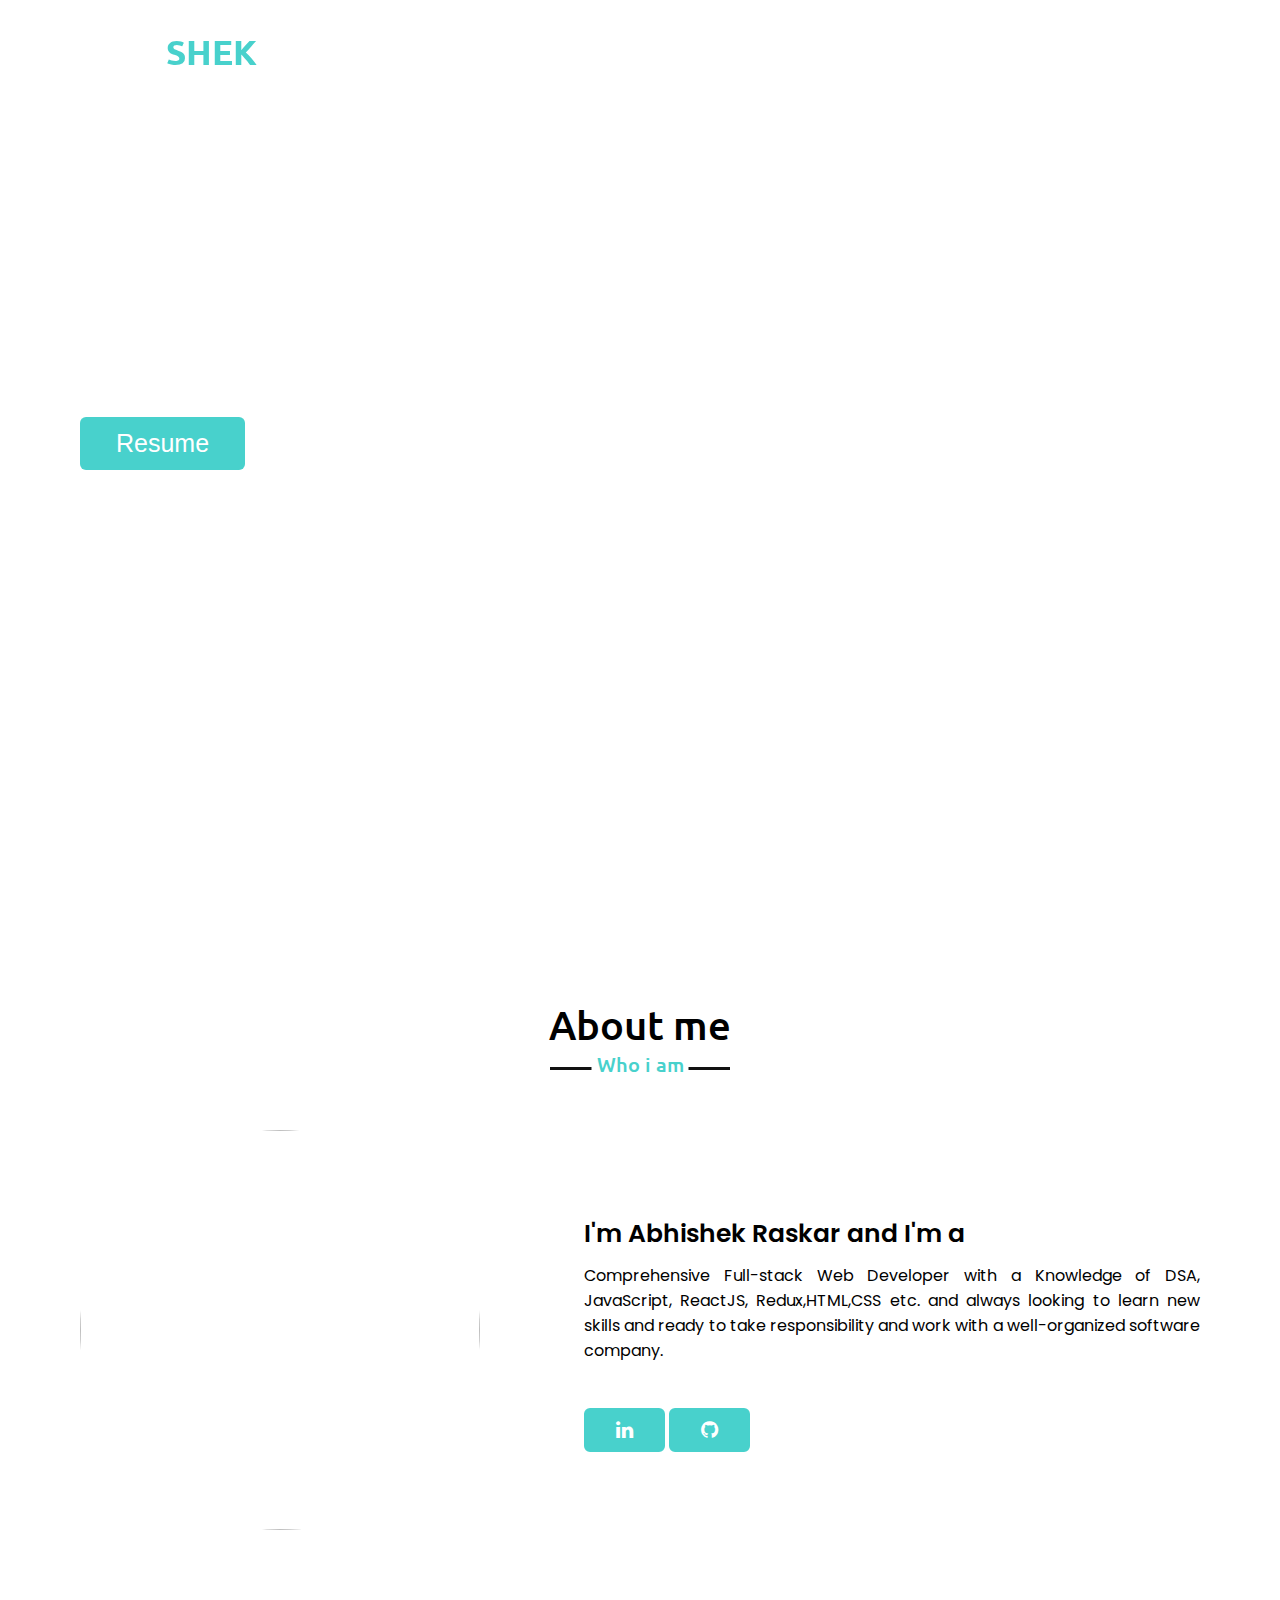
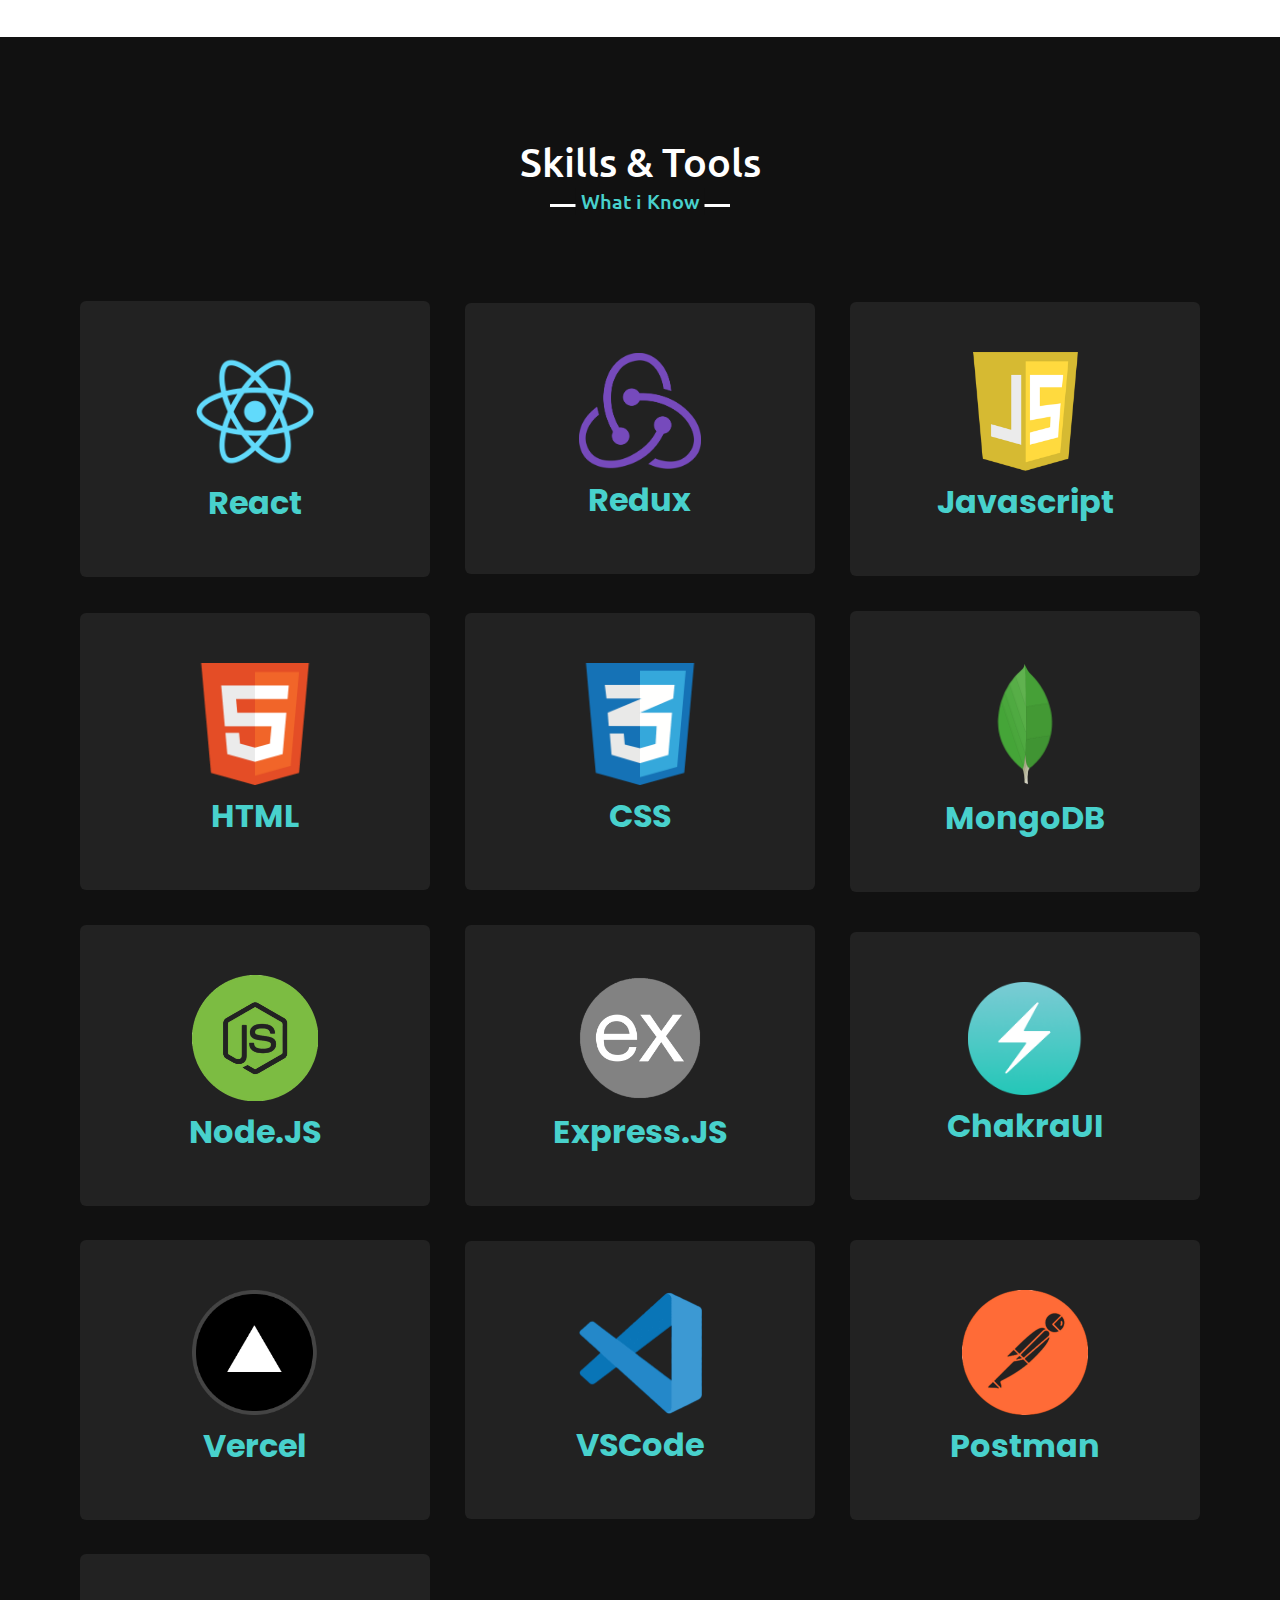
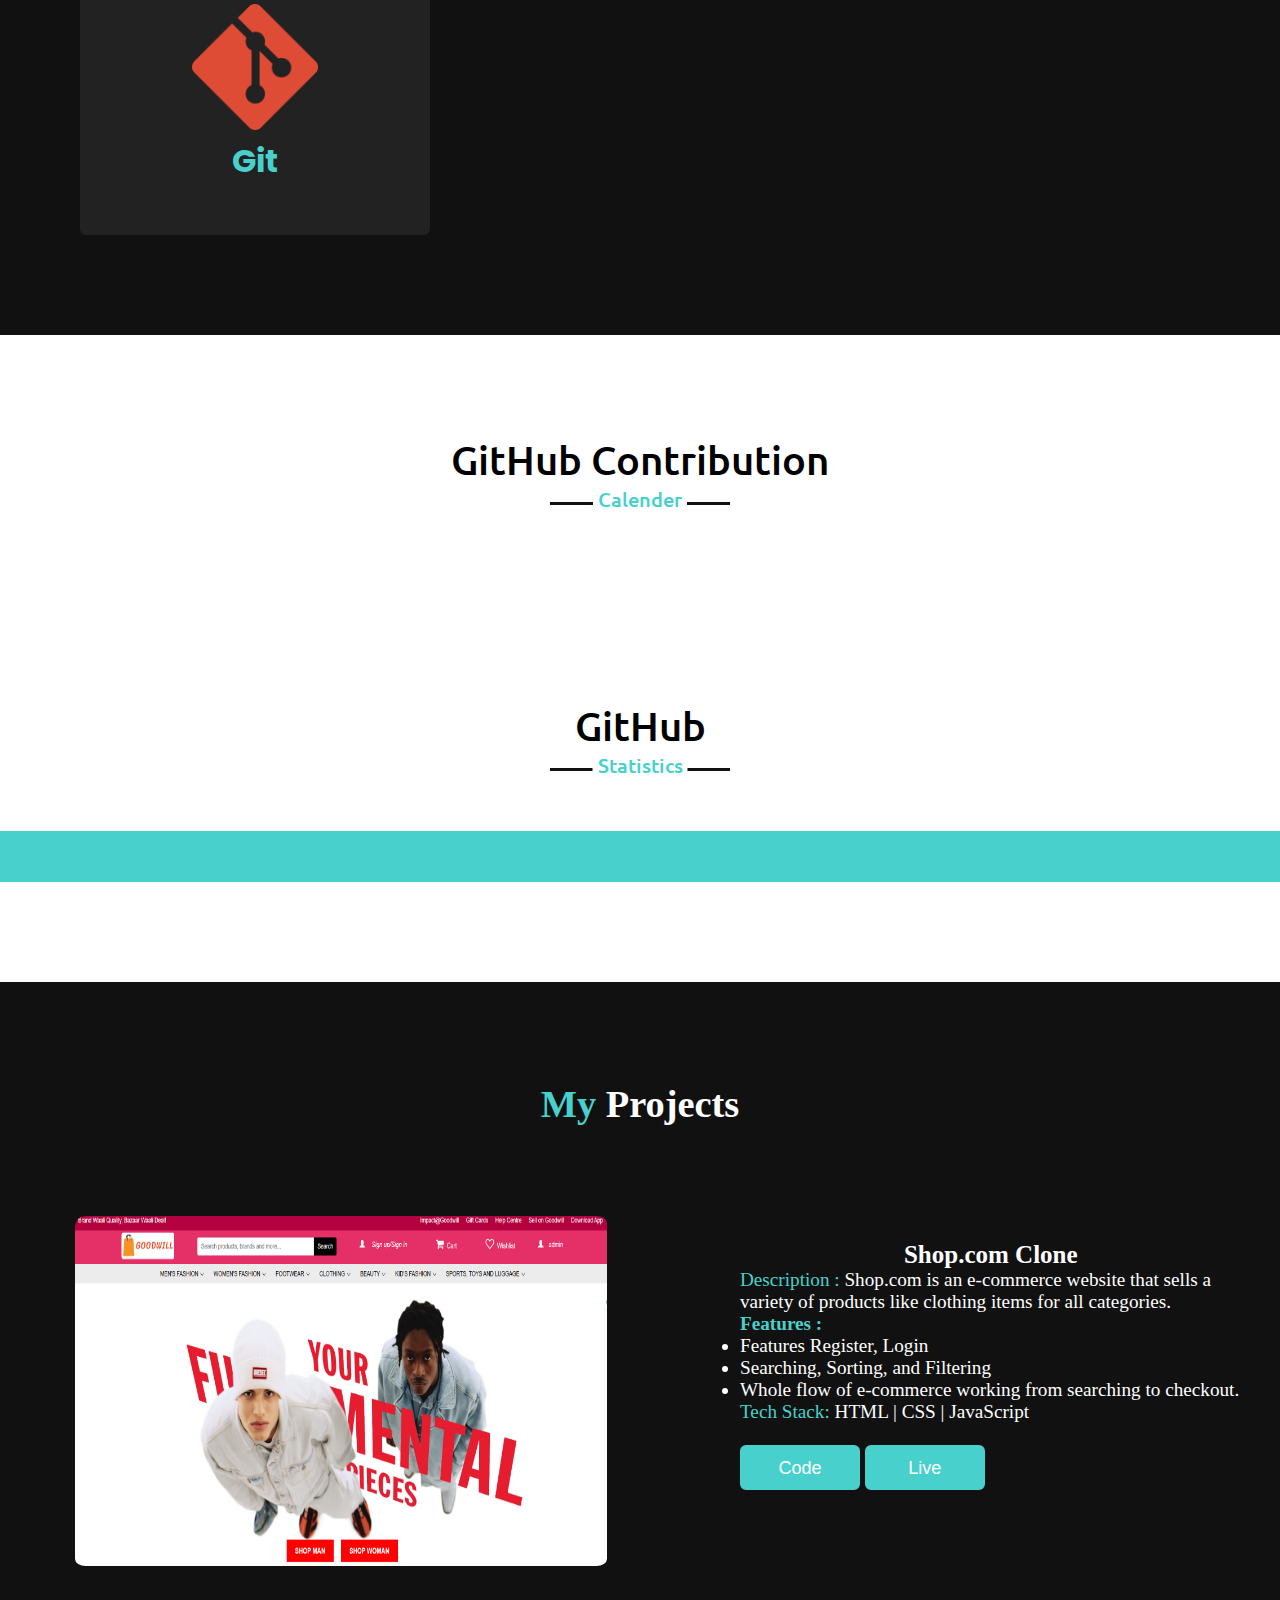
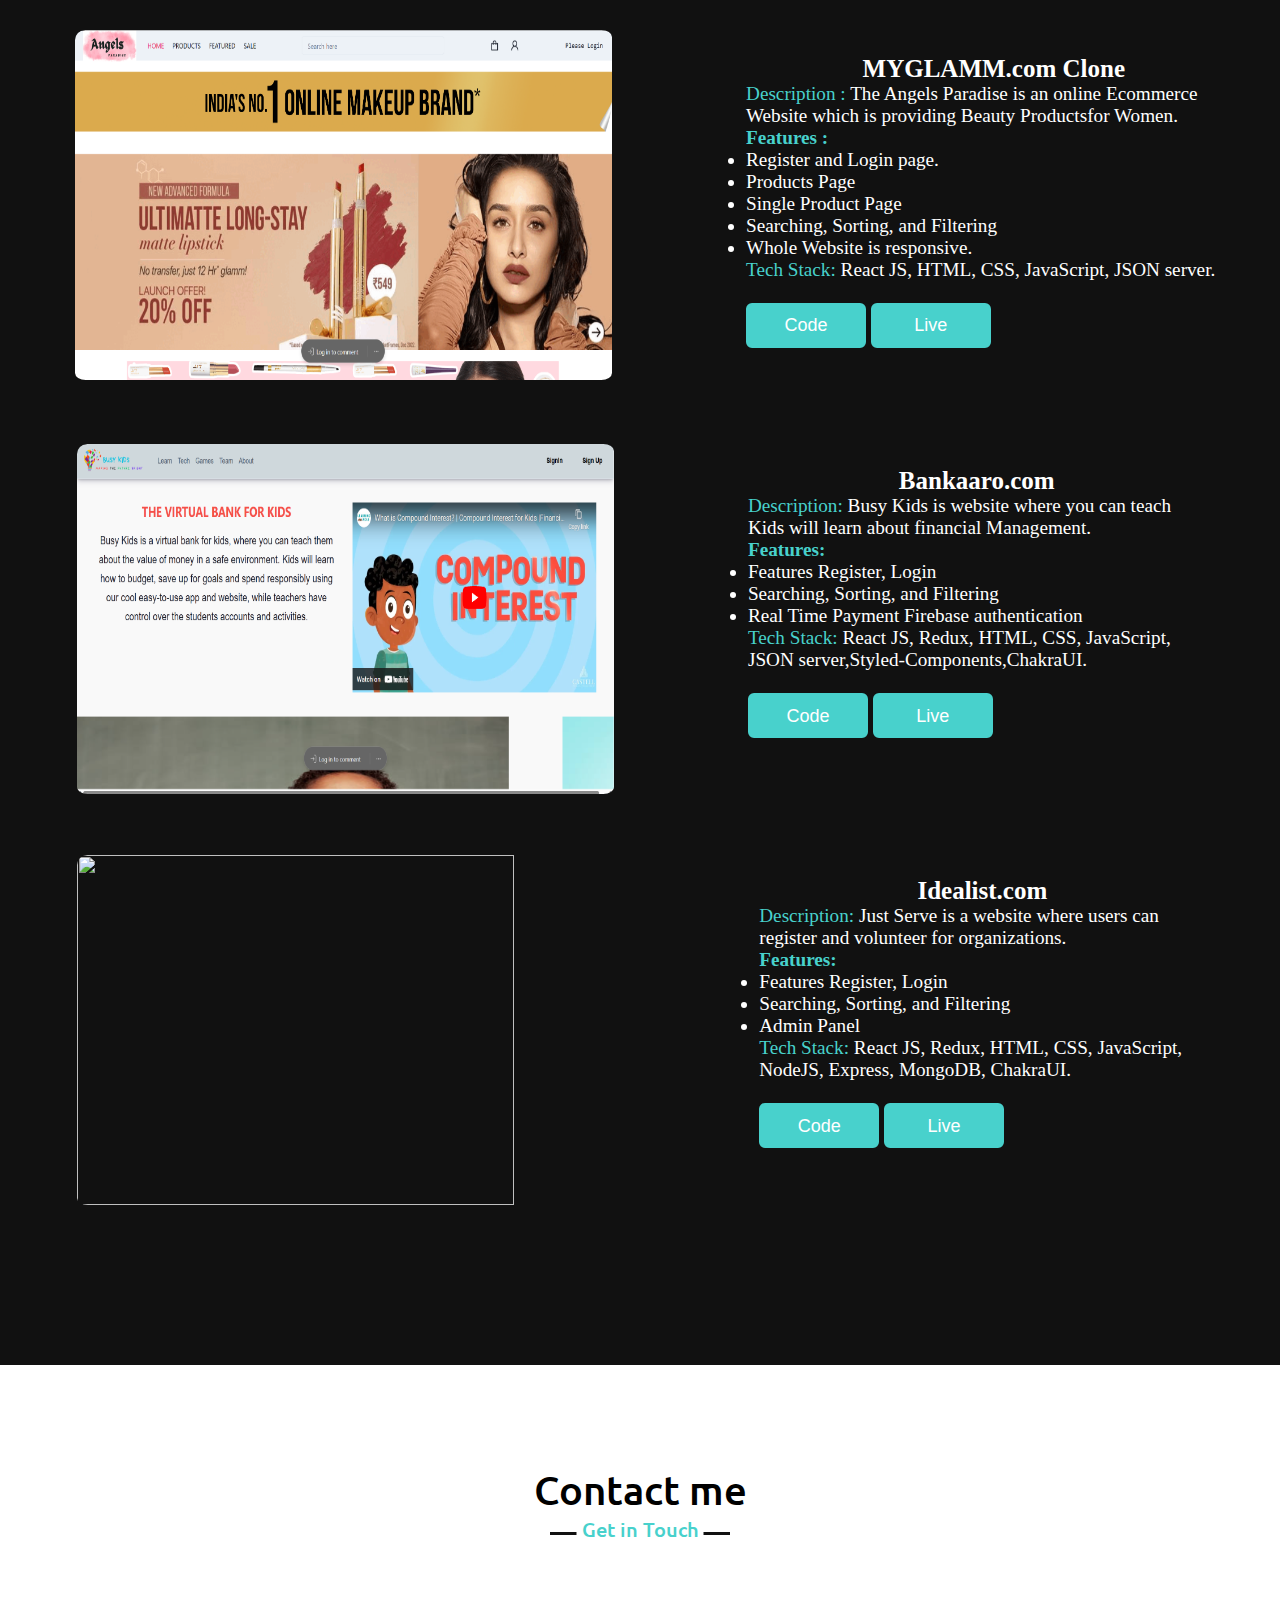
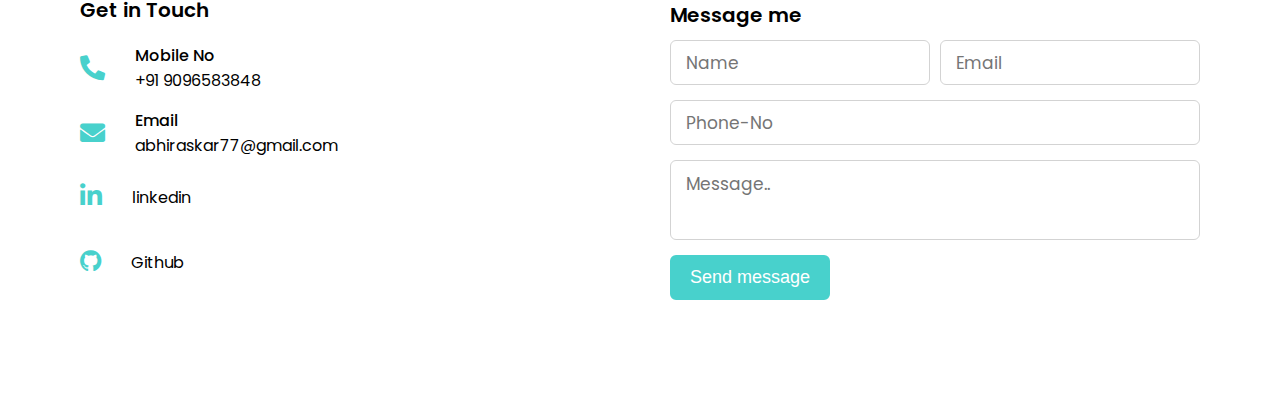
==== commit af53f037: "Skills & Tools Section Added" ====
--- a/index.html
+++ b/index.html
@@ -135,27 +135,64 @@
                 </div>
                 <div class="skills-card">
                     <div class="box">
+                        <div class="skills-card-img"><img src="resources\javascript.png" width="50%"></div>
+                        <h1 id="skills-card-name" class="skills-card-name">Javascript</h1>
+                    </div>
+                </div>
+                <div class="skills-card">
+                    <div class="box">
+                        <div class="skills-card-img"><img src="resources\html5.png" width="58%"></div>
+
+                        <h1 id="skills-card-name" class="skills-card-name">HTML</h1>
+                    </div>
+                </div>
+                <div class="skills-card">
+                    <div class="box">
+                        <div class="skills-card-img"><img src="resources\css.png" width="58%"></div>
+                        <h1 id="skills-card-name" class="skills-card-name">CSS</h1>
+                    </div>
+                </div>
+                <div class="skills-card">
+                    <div class="box">
+                        <div class="skills-card-img"><img src="resources\MongoDB.png" width="60%"></div>
+                        <h1 id="skills-card-name" class="skills-card-name">MongoDB</h1>
+                    </div>
+                </div>
+                <div class="skills-card">
+                    <div class="box">
+                        <div class="skills-card-img"><img src="resources\NodeJS.png" width="60%"></div>
+                        <h1 id="skills-card-name" class="skills-card-name">Node.JS</h1>
+                    </div>
+                </div>
+                <div class="skills-card">
+                    <div class="box">
+                        <div class="skills-card-img"><img src="resources\express.png" width="60%"></div>
+                        <h1 id="skills-card-name" class="skills-card-name">Express.JS</h1>
+                    </div>
+                </div>
+                <div class="skills-card">
+                    <div class="box">
                         <div class="skills-card-img"><img src="resources\chakra-ui.png" width="55%"></div>
                         <h1 id="skills-card-name" class="skills-card-name">ChakraUI</h1>
                     </div>
                 </div>
-                <div class="skills-card">
-                    <div class="box">
-                        <div class="skills-card-img"><img src="resources\javascript.png" width="50%"></div>
-                        <h1 id="skills-card-name" class="skills-card-name">Javascript</h1>
-                    </div>
-                </div>
-                <div class="skills-card">
-                    <div class="box">
-                        <div class="skills-card-img"><img src="resources\html5.png" width="58%"></div>
-
-                        <h1 id="skills-card-name" class="skills-card-name">HTML</h1>
-                    </div>
-                </div>
-                <div class="skills-card">
-                    <div class="box">
-                        <div class="skills-card-img"><img src="resources\css.png" width="58%"></div>
-                        <h1 id="skills-card-name" class="skills-card-name">CSS</h1>
+                <!--  -->
+                <div class="skills-card">
+                    <div class="box">
+                        <div class="skills-card-img"><img src="resources\Vercel.png" width="60%"></div>
+                        <h1 id="skills-card-name" class="skills-card-name">Vercel</h1>
+                    </div>
+                </div>
+                <div class="skills-card">
+                    <div class="box">
+                        <div class="skills-card-img"><img src="resources\VSCode.png" width="60%"></div>
+                        <h1 id="skills-card-name" class="skills-card-name">VSCode</h1>
+                    </div>
+                </div>
+                <div class="skills-card">
+                    <div class="box">
+                        <div class="skills-card-img"><img src="resources\Postman.png" width="60%"></div>
+                        <h1 id="skills-card-name" class="skills-card-name">Postman</h1>
                     </div>
                 </div>
                 <div class="skills-card">
@@ -164,7 +201,6 @@
                         <h1 id="skills-card-name" class="skills-card-name">Git</h1>
                     </div>
                 </div>
-
 
             </div>
         </div>
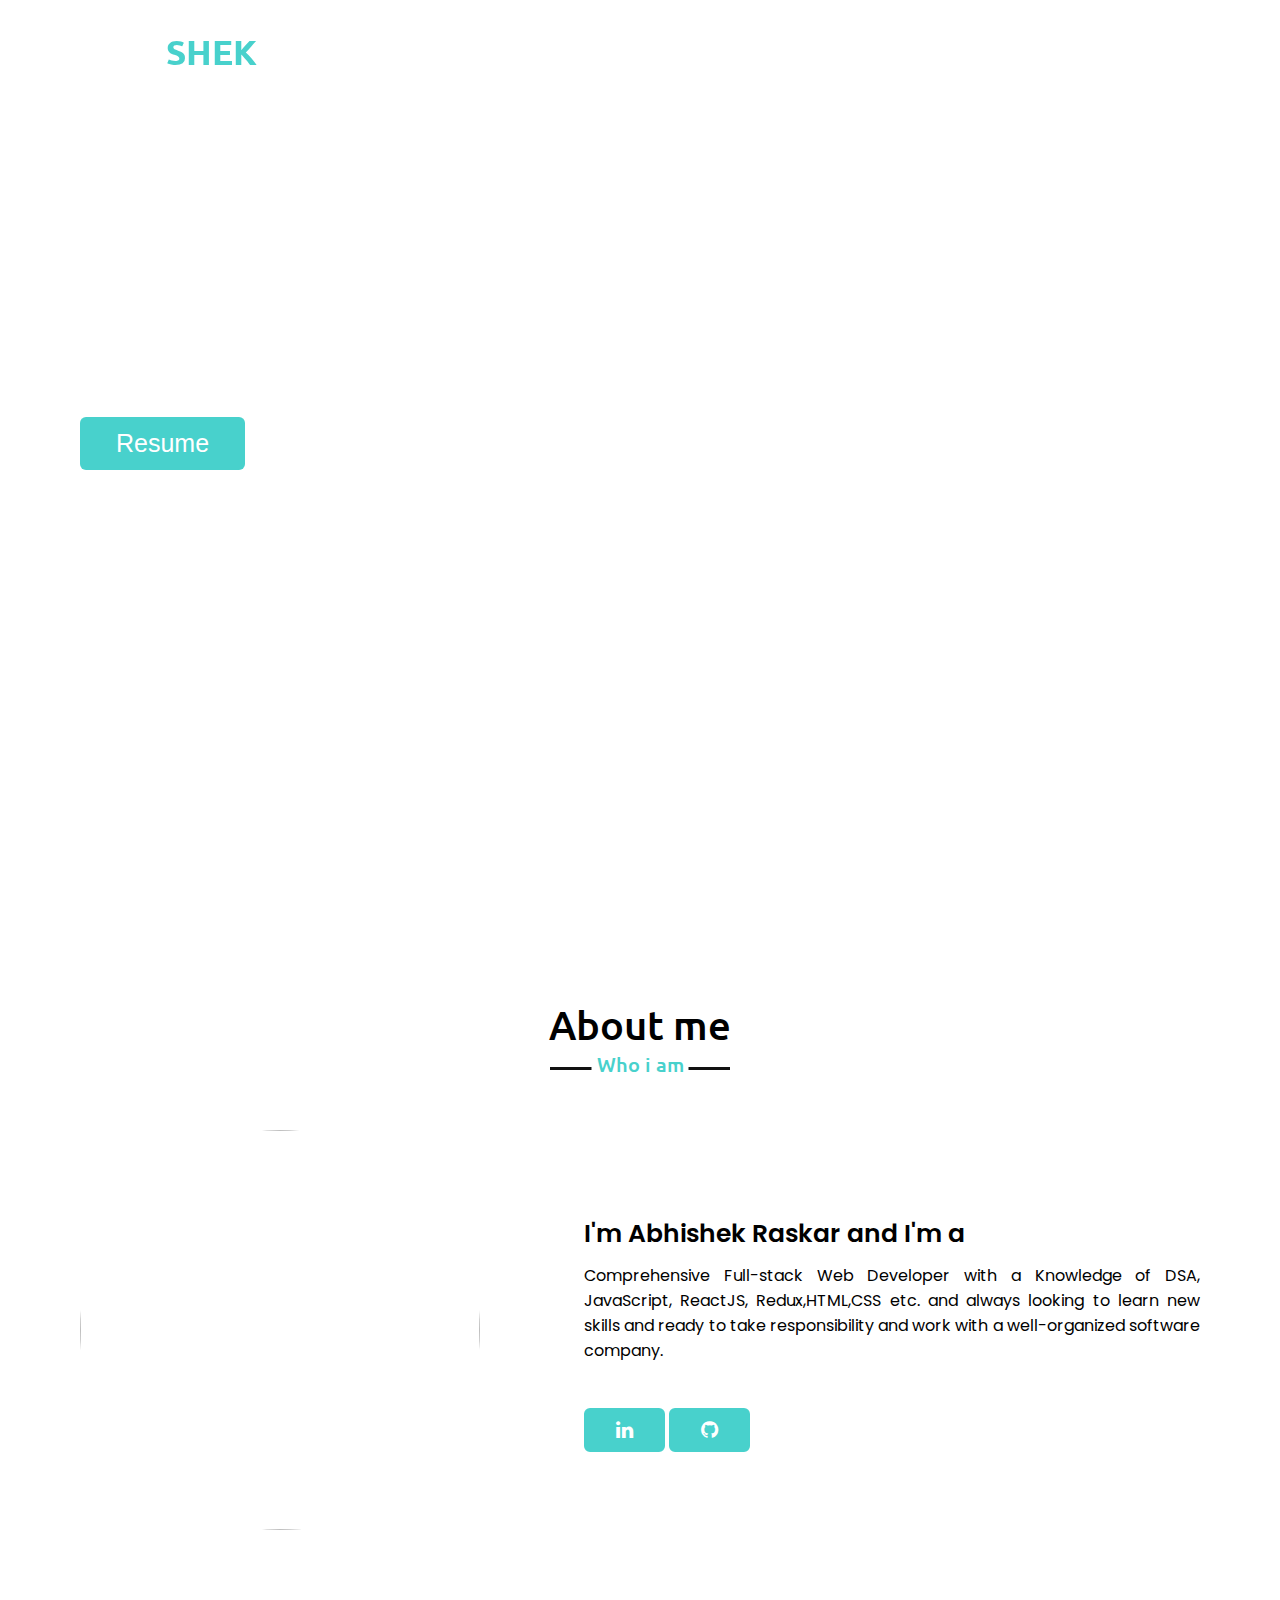
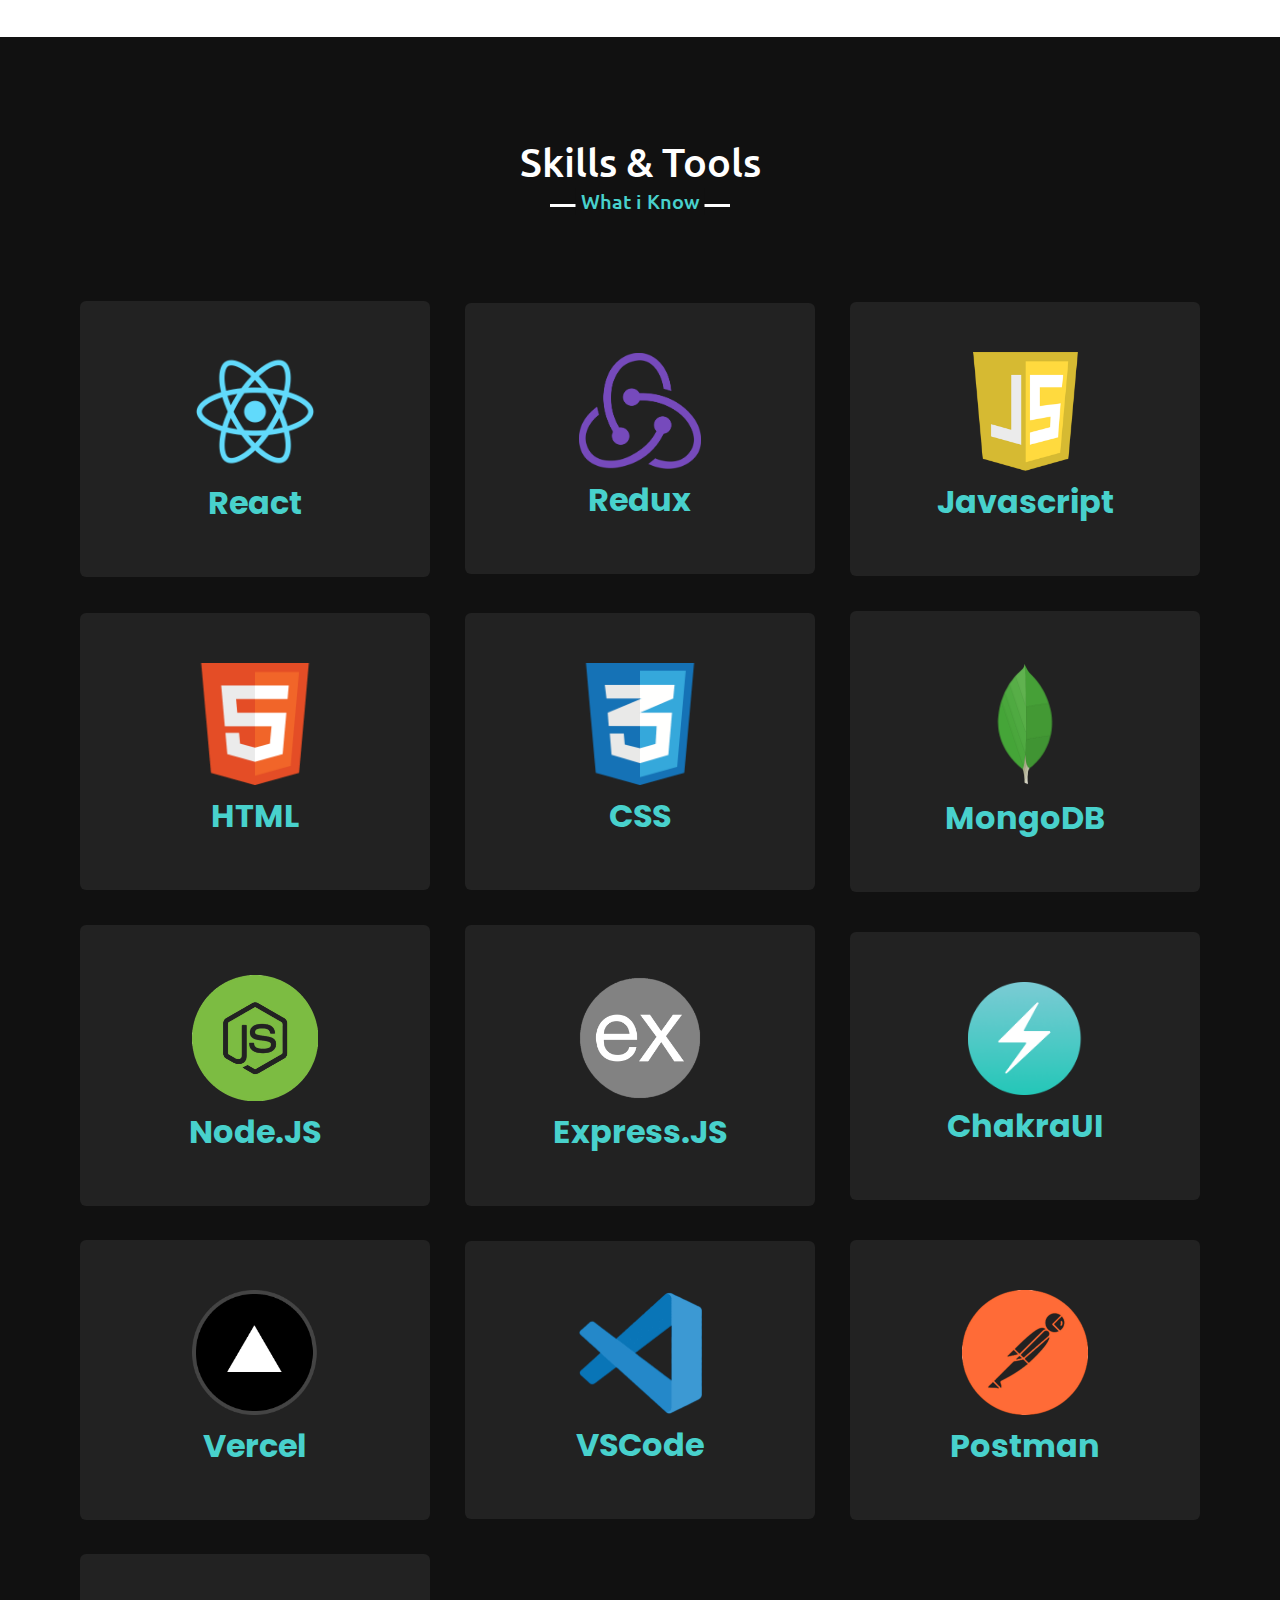
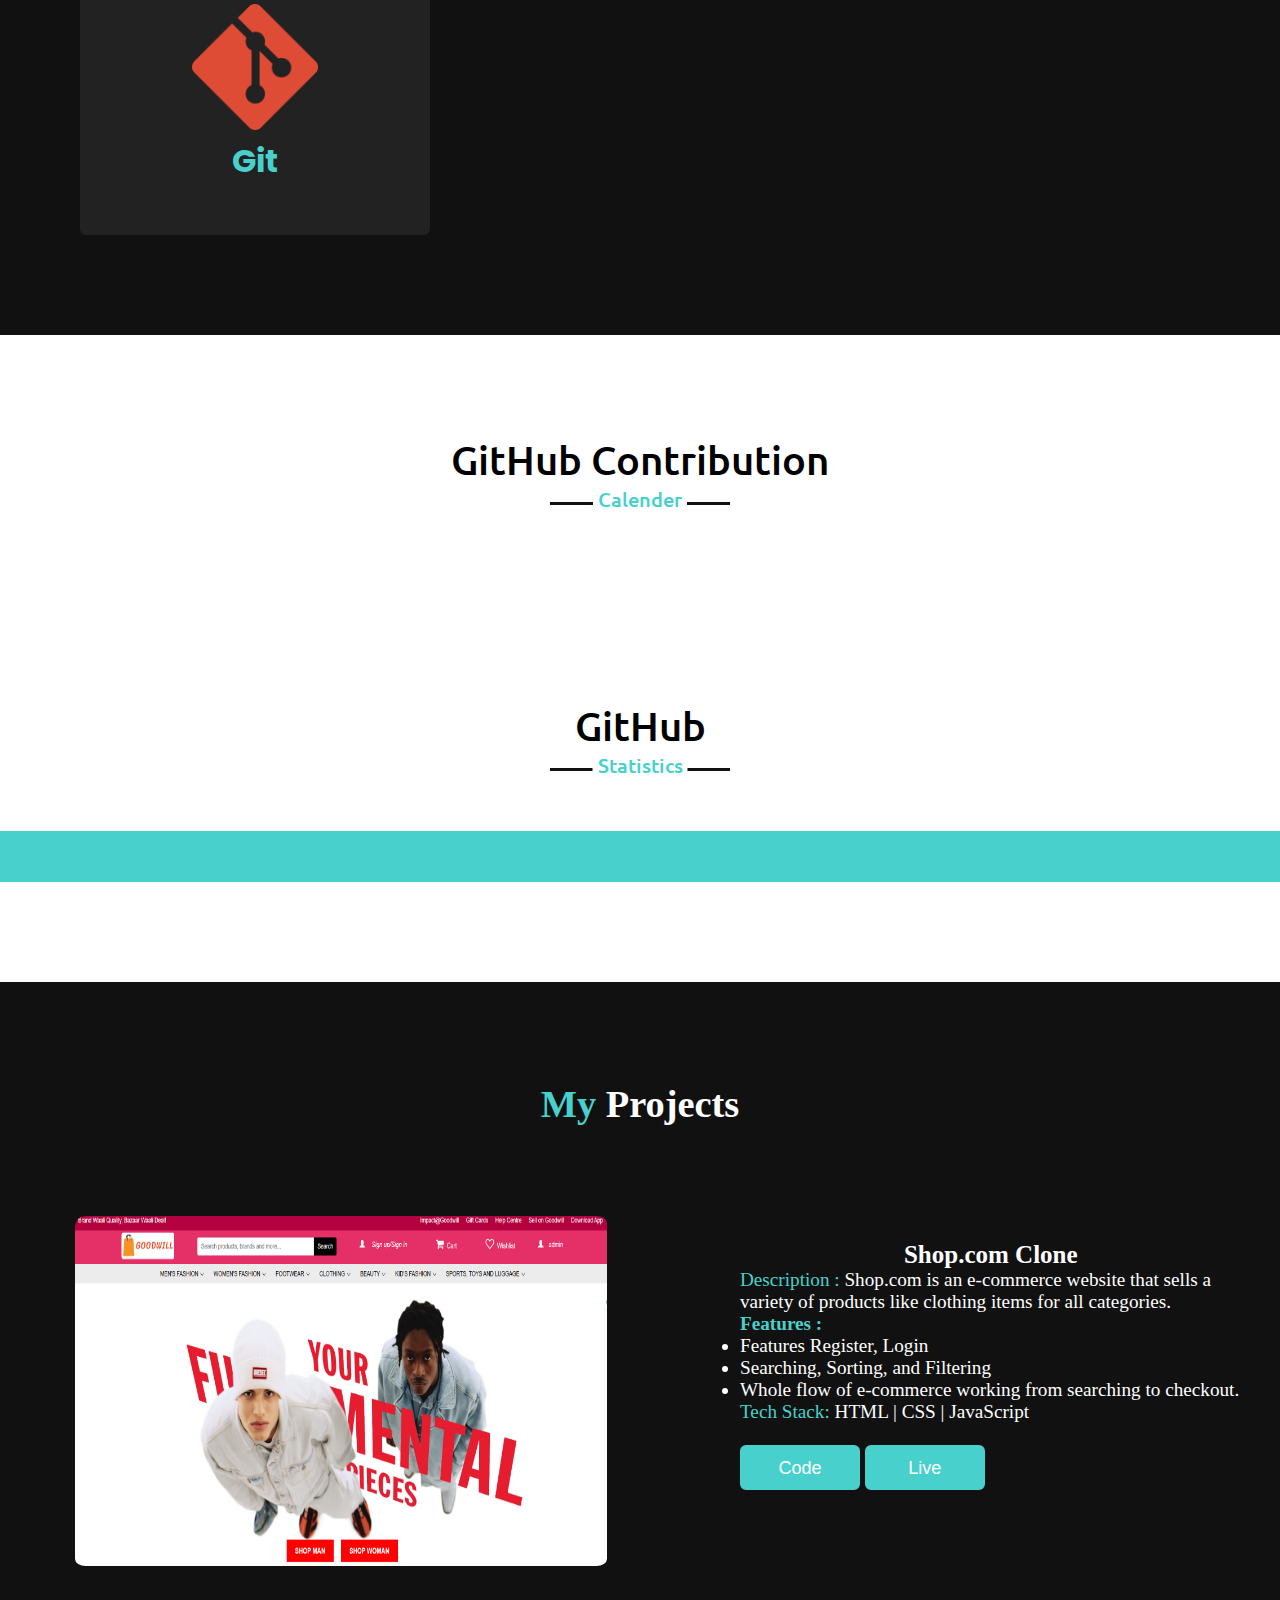
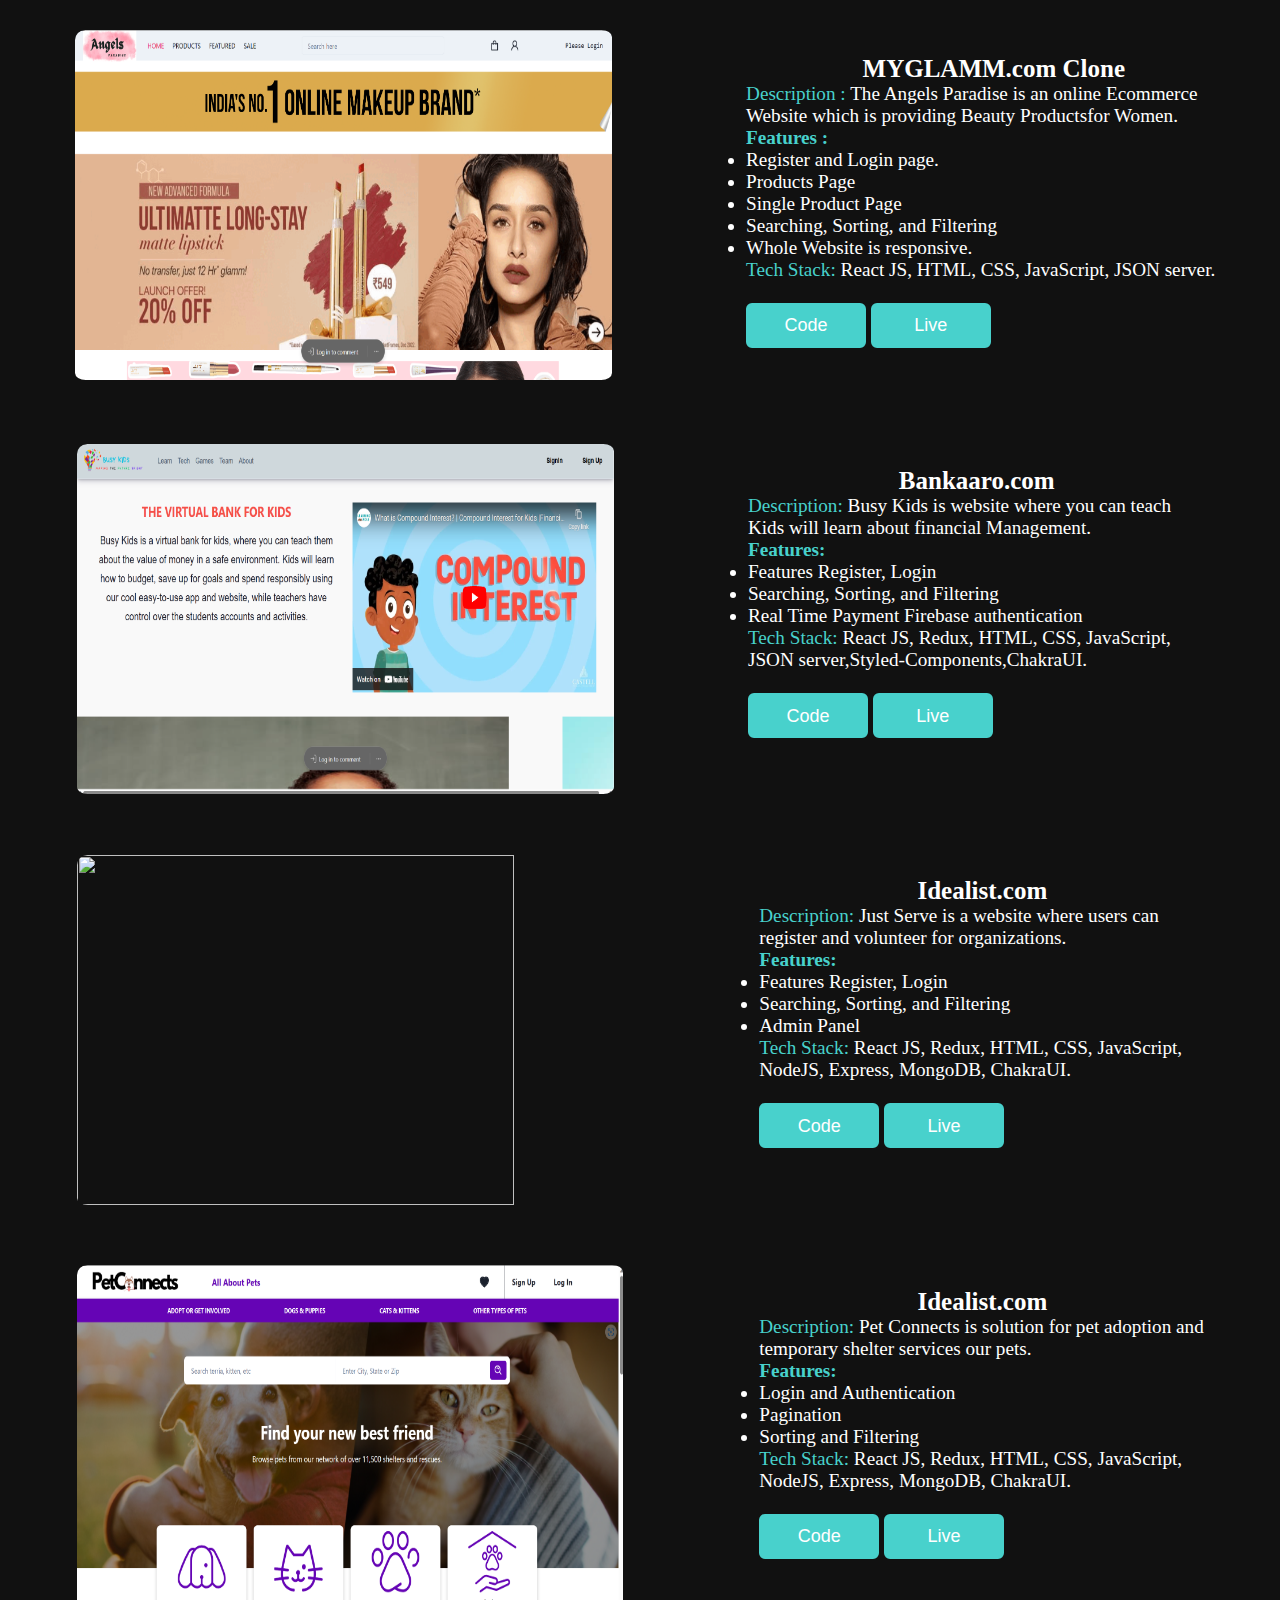
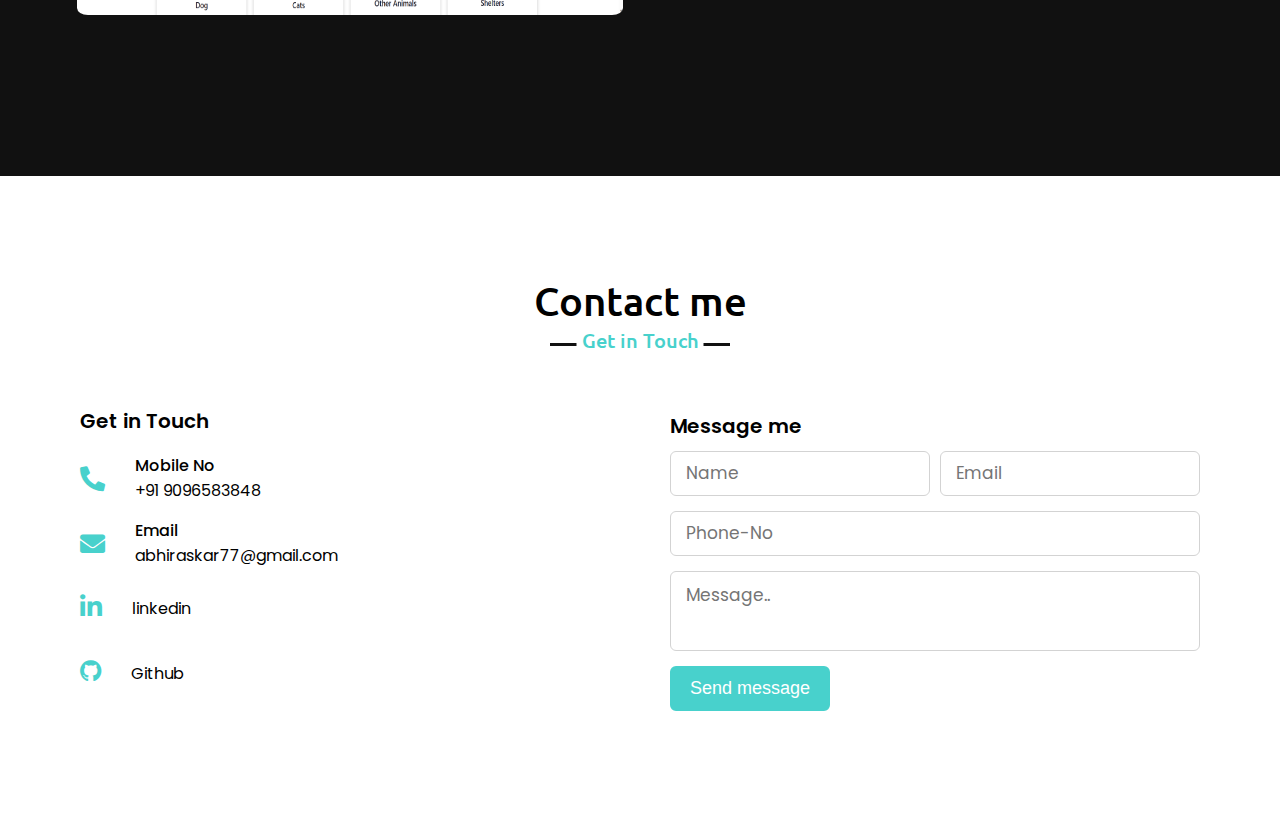
==== commit a439cf87: "new project has been added" ====
--- a/index.html
+++ b/index.html
@@ -523,6 +523,72 @@
                     </div>
                 </div>
 
+                 <!-- 5th -->
+                 <div id="project" class="newp">
+
+                    <div id="created" class="project-card" style="display: block; margin: auto; padding-left: 0%;">
+                        <div class="project-card" style="display: flex; margin-bottom: 5%;">
+                            <div class="work" style="margin-left:.2%">
+                                <img src="resources/PetConnects.png">
+                            </div>
+
+                            <!-- <div class="newlayer" style="font-size:1.5vw">
+                                <h3 class="project-title" style="font-size:25px ;" id="h3">Human Resource Management
+                                </h3>
+                                <p id="p" class="project-description" style="color: RGB(220 20 60);">Description: <span
+                                        style="color: white;">A software to mantains employees details and their leaves
+                                        <br> </span></p>
+
+                                <p id="p" class="project-tech-stack" style="color:  white;"> <span
+                                        style="color: RGB(220 20 60);">Tech Stack: </span> Java|MySql|JDBC
+                                </p>
+
+
+                                <a class="project-github-link" target="blank"
+                                    href="https://github.com/Subham-0922/delicate-rabbits-5701">GitHub</a>
+                                <a class="project-deployed-link" target="blank"
+                                    href="https://drive.google.com/file/d/1cU1Ugujcf_WZdXRpQtila5c3jlTgzLRZ/view?usp=share_link">Video</a>
+                            </div> -->
+                            <div class="newlayer" style="font-size:1.5vw">
+                                <h3 class="project-title" style="font-size:25px ;" id="h3">Idealist.com
+                                </h3>
+                                <p id="p" class="project-description" style="color: #48D1CC;">Description: <span
+                                        style="color: white">
+                                        Pet Connects is solution for pet adoption and temporary shelter services our pets.
+                                        <br> </span></p>
+                                <h4>Features:</h4>
+                                <ul>
+                                    <li>Login and Authentication</li>
+                                    <li>Pagination</li>
+                                    <li>Sorting and Filtering</li>
+                                </ul>
+
+                                <p id="p" class="project-tech-stack" style="color:  white;"> <span
+                                        style="color: #48D1CC;">Tech
+                                        Stack: </span> React JS, Redux, HTML, CSS, JavaScript, NodeJS, Express, MongoDB, ChakraUI.
+                                </p>
+
+                                <br>
+
+
+                                <!-- <a class="project-github-link" target="_blank"
+                                    href="https://github.com/Subham-0922/possessiveLunch">GitHub</a> -->
+                                <!-- <a class="project-deployed-link" target="_blank"
+                                    href="https://tranquil-kangaroo-a2087d.netlify.app/">Live</a> -->
+                                <!--  -->
+                                <button class="btn">
+                                    <a class="project-github-link" target="_blank"
+                                        href="https://github.com/AbhishekRaskar/PetFinder.com_Clone">Code</a>
+                                </button>
+                                <button class="btn">
+                                    <a class="project-deployed-link" target="_blank"
+                                        href="https://petconnects-chi.vercel.app/">Live</a>
+                                </button>
+                            </div>
+                        </div>
+                    </div>
+                </div>
+
     </section>
 
 
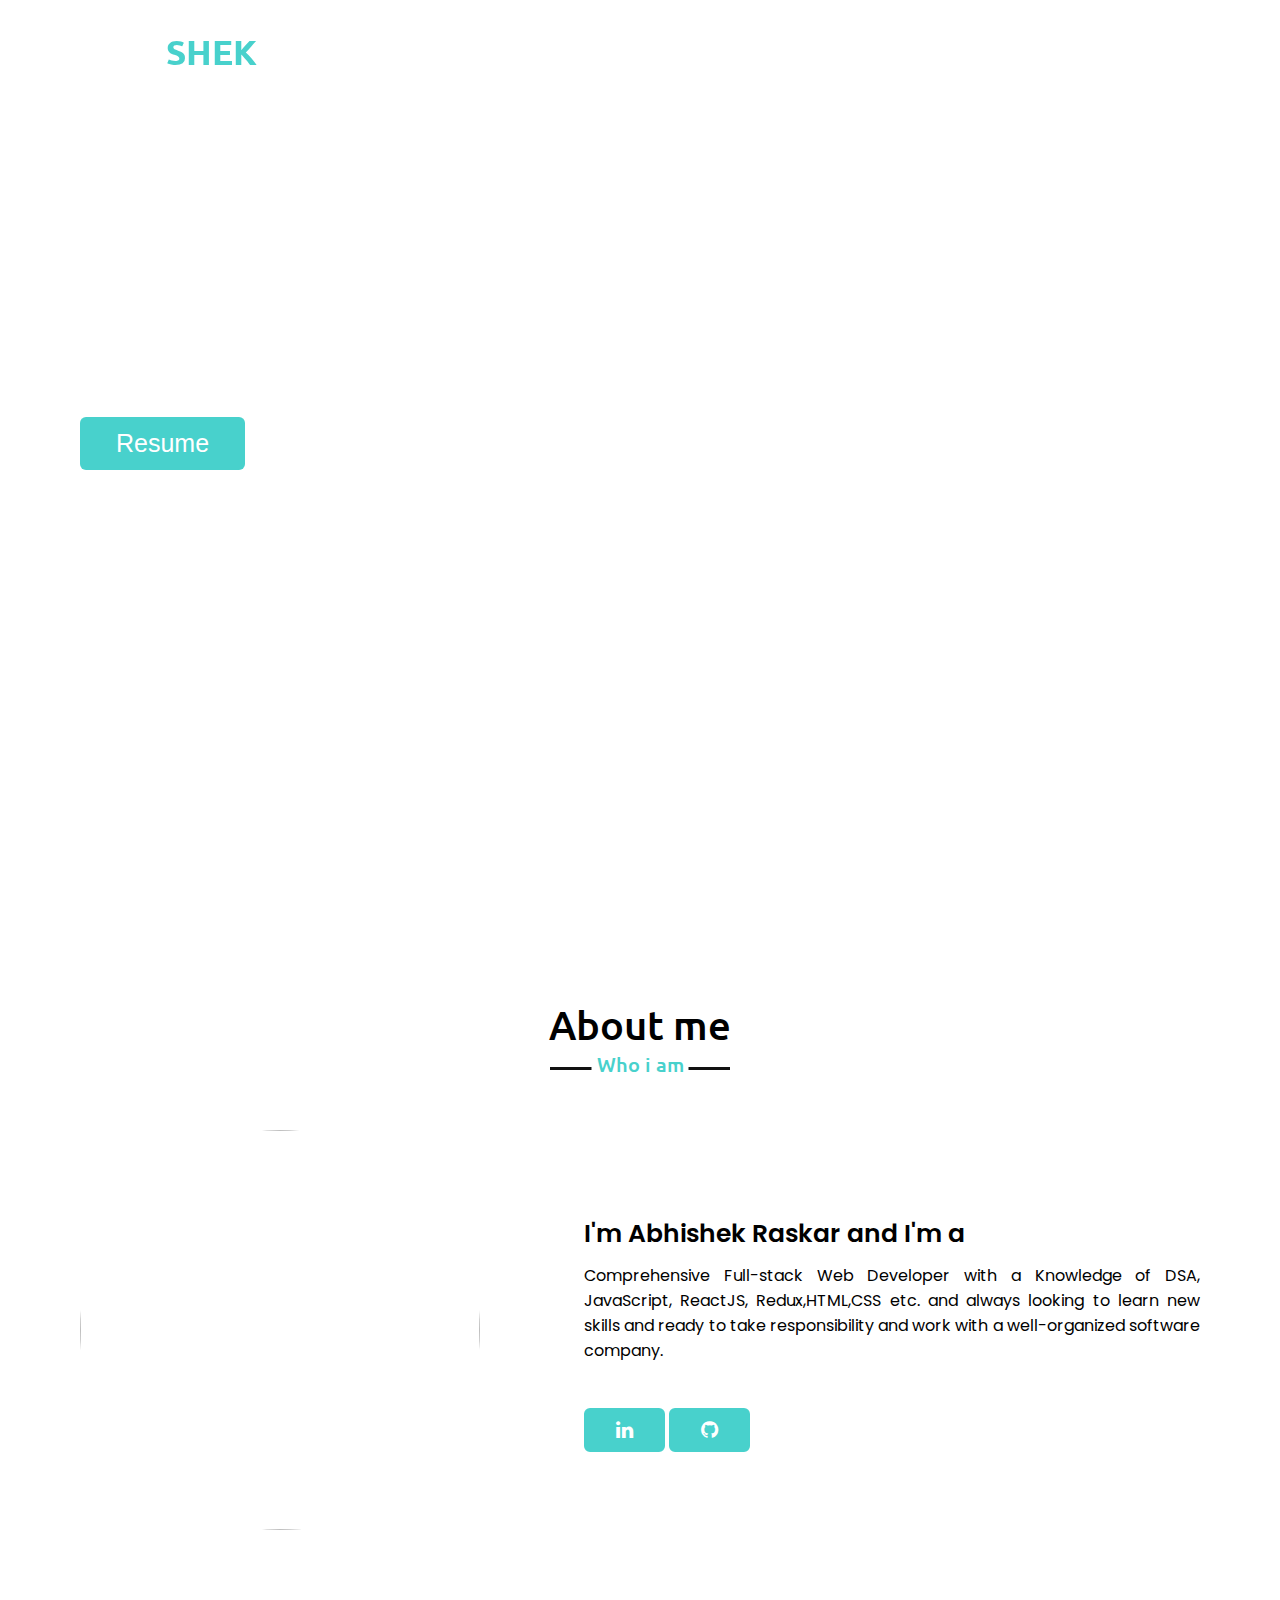
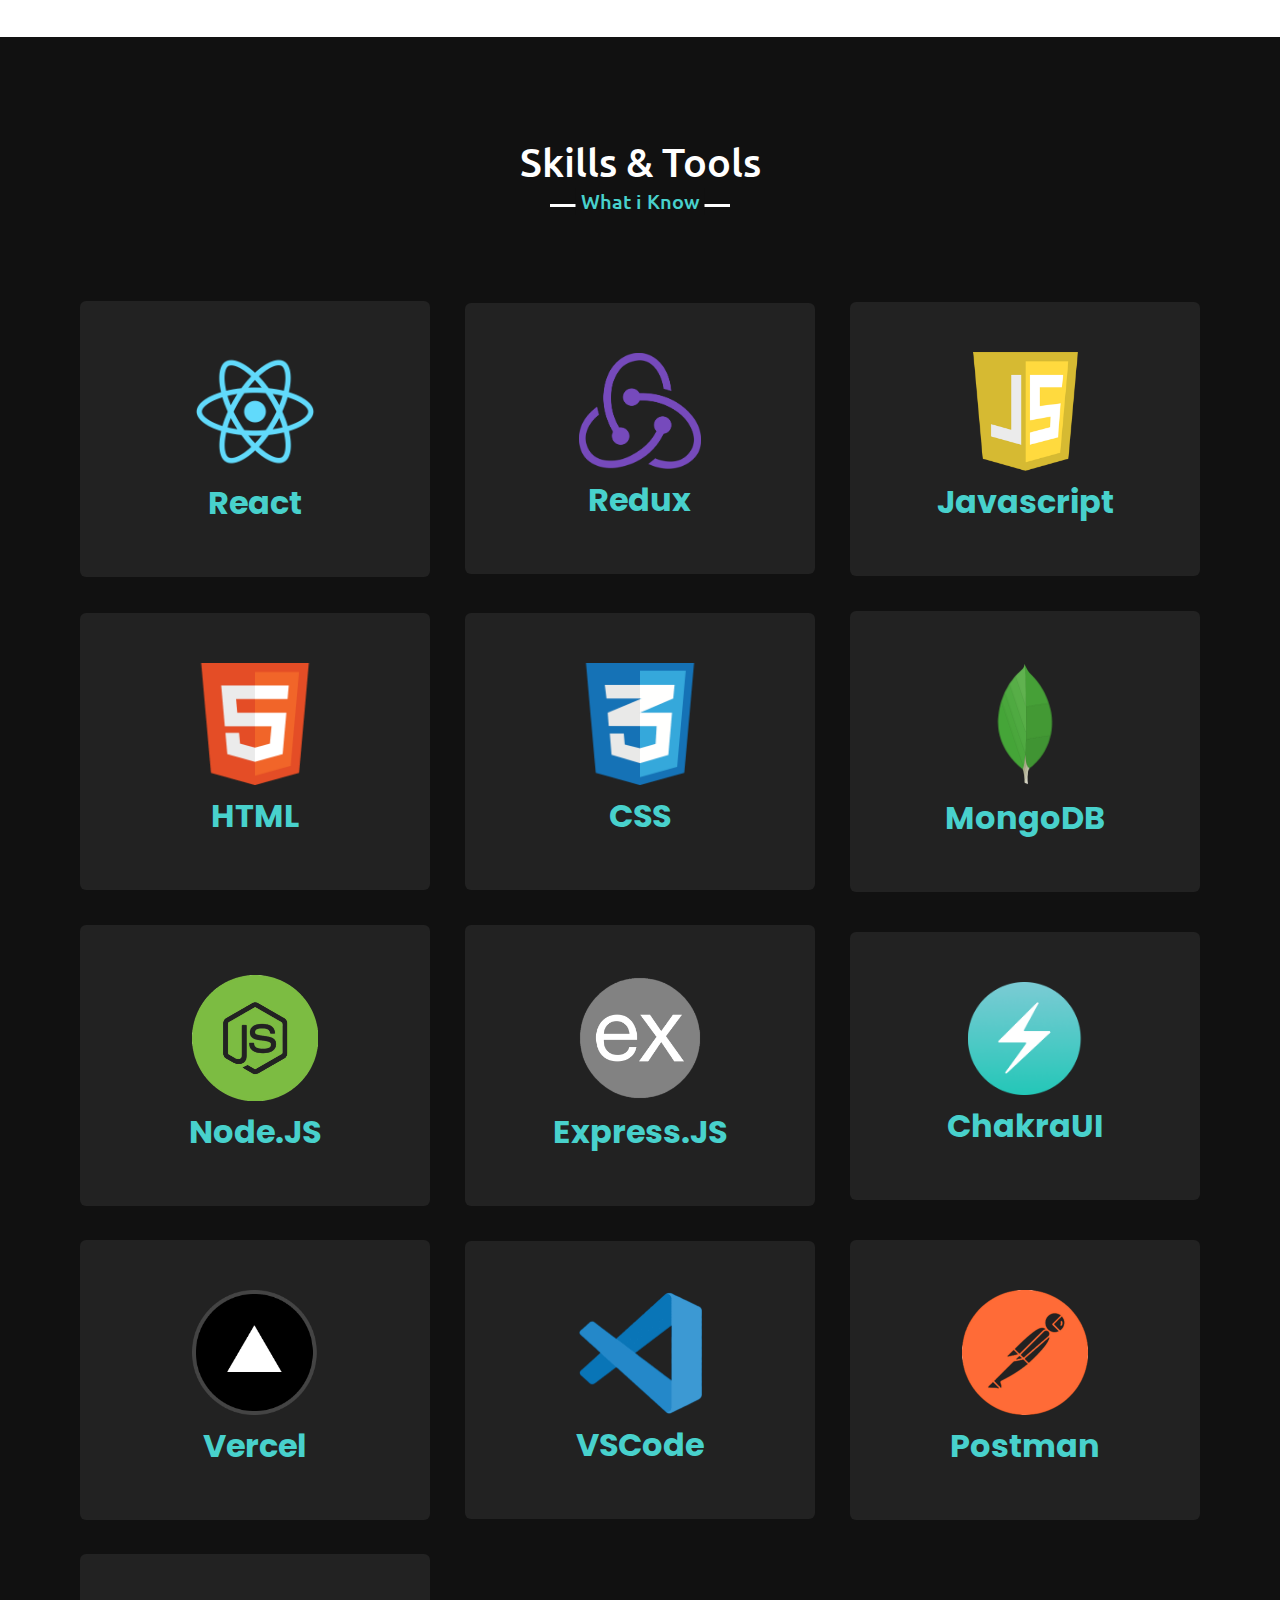
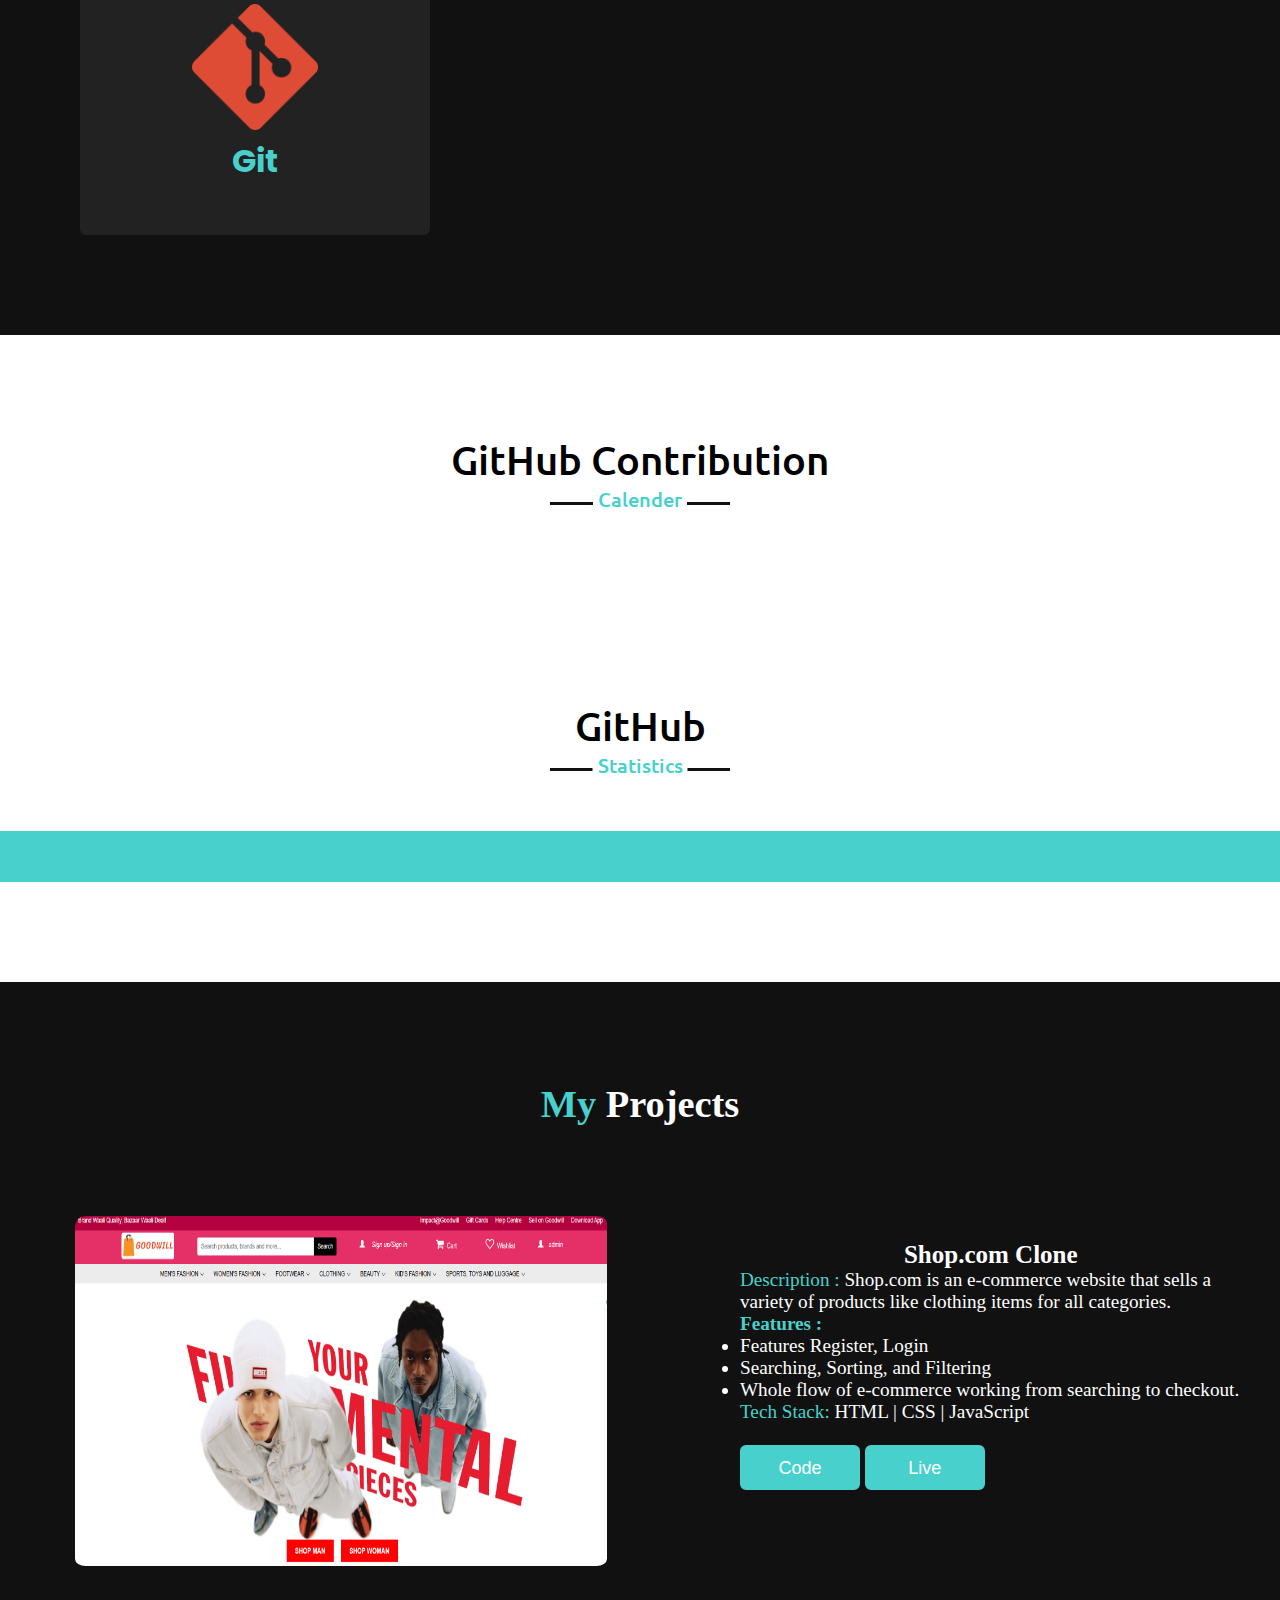
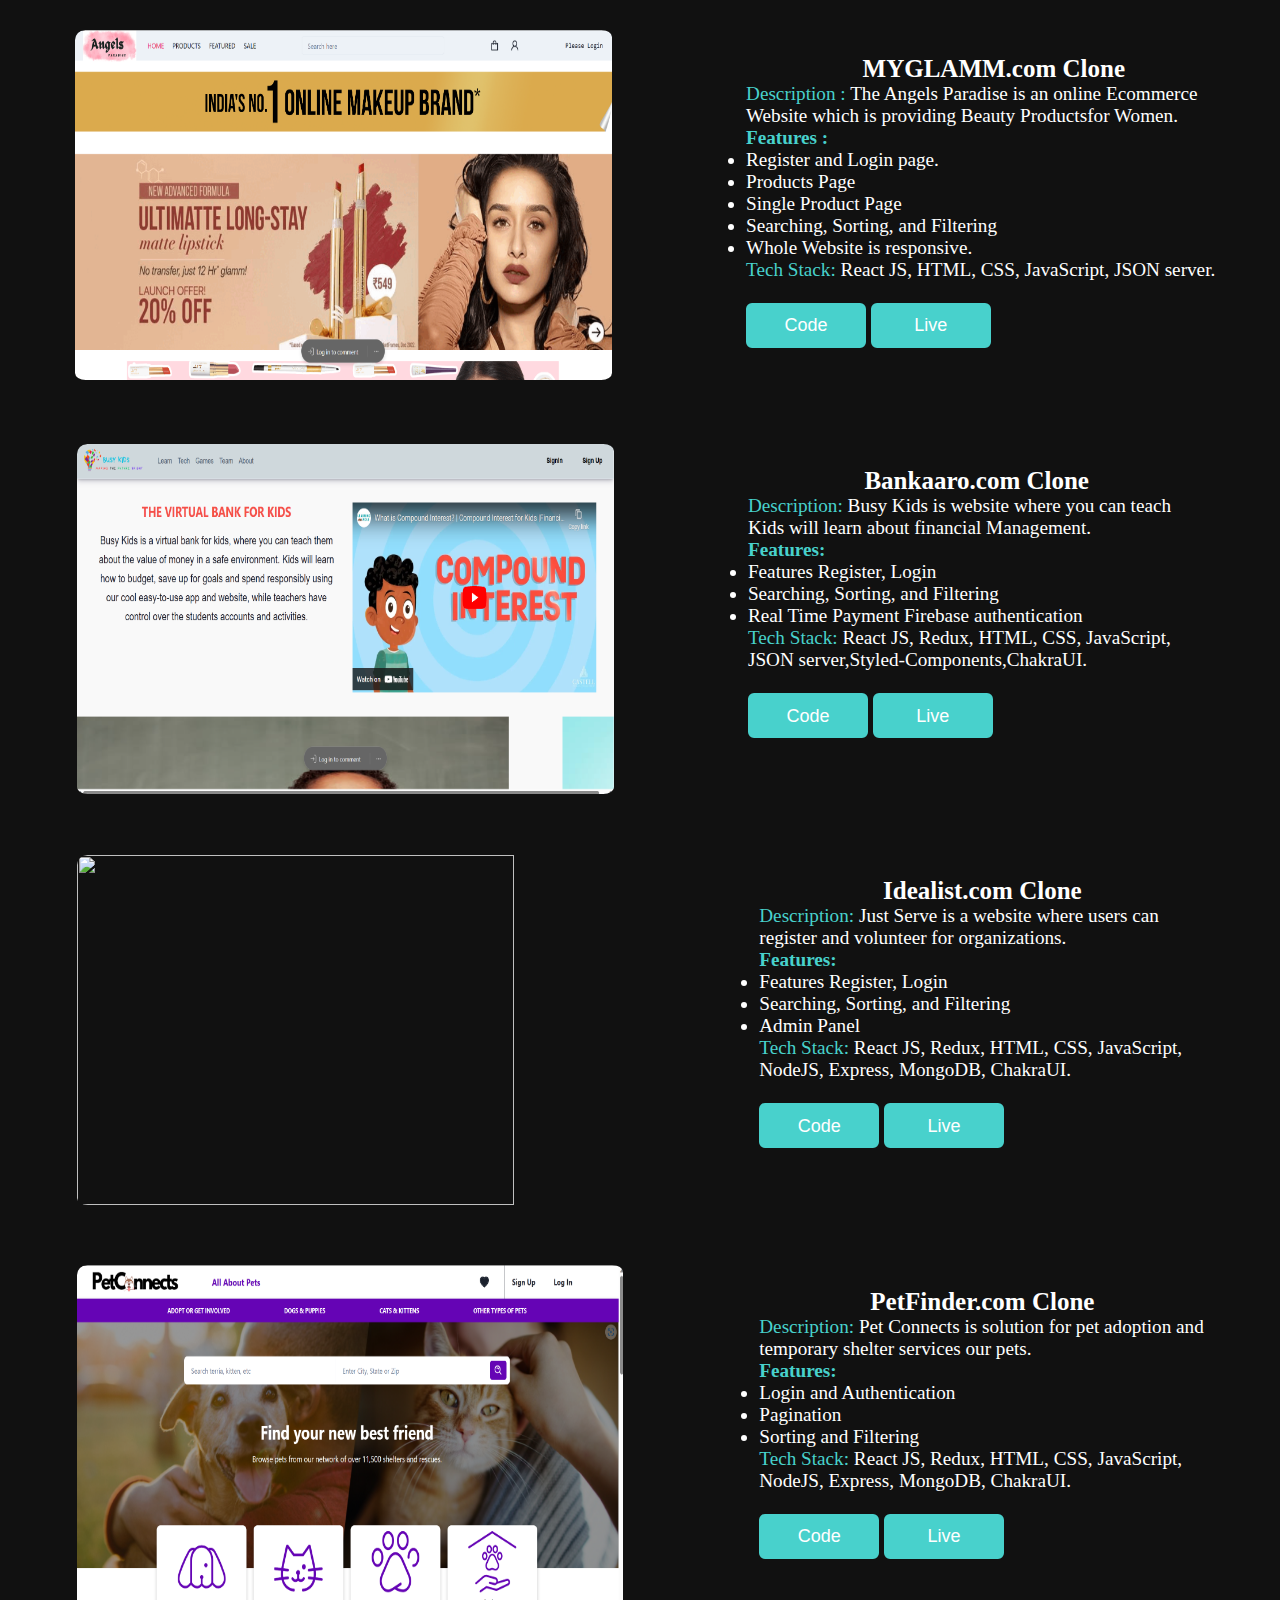
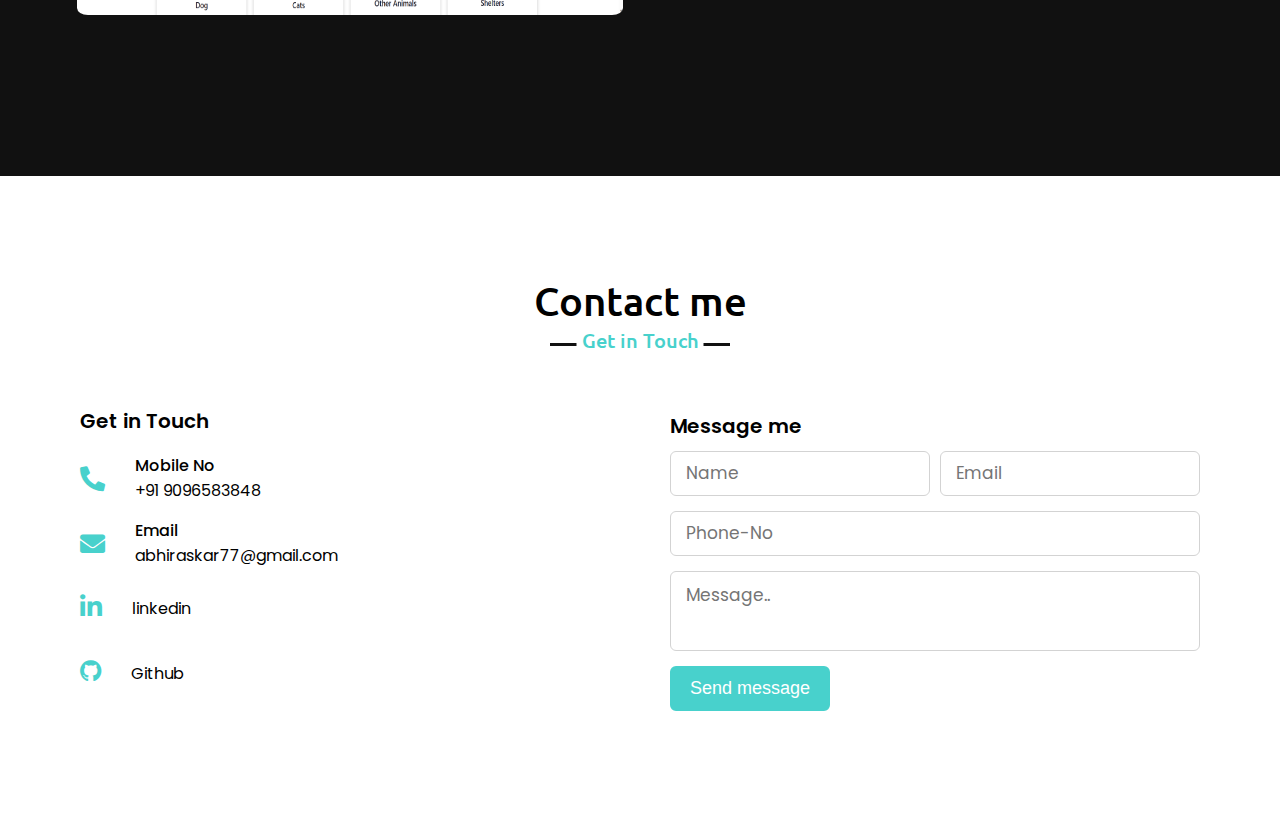
==== commit 21fc2142: "new project has been added" ====
--- a/index.html
+++ b/index.html
@@ -416,7 +416,7 @@
                                     href="https://drive.google.com/file/d/1cU1Ugujcf_WZdXRpQtila5c3jlTgzLRZ/view?usp=share_link">Video</a>
                             </div> -->
                             <div class="newlayer" style="font-size:1.5vw">
-                                <h3 class="project-title" style="font-size:25px ;" id="h3">Bankaaro.com
+                                <h3 class="project-title" style="font-size:25px ;" id="h3">Bankaaro.com Clone
                                 </h3>
                                 <p id="p" class="project-description" style="color: #48D1CC;">Description: <span
                                         style="color: white">
@@ -484,7 +484,7 @@
                                     href="https://drive.google.com/file/d/1cU1Ugujcf_WZdXRpQtila5c3jlTgzLRZ/view?usp=share_link">Video</a>
                             </div> -->
                             <div class="newlayer" style="font-size:1.5vw">
-                                <h3 class="project-title" style="font-size:25px ;" id="h3">Idealist.com
+                                <h3 class="project-title" style="font-size:25px ;" id="h3">Idealist.com Clone
                                 </h3>
                                 <p id="p" class="project-description" style="color: #48D1CC;">Description: <span
                                         style="color: white">
@@ -550,7 +550,7 @@
                                     href="https://drive.google.com/file/d/1cU1Ugujcf_WZdXRpQtila5c3jlTgzLRZ/view?usp=share_link">Video</a>
                             </div> -->
                             <div class="newlayer" style="font-size:1.5vw">
-                                <h3 class="project-title" style="font-size:25px ;" id="h3">Idealist.com
+                                <h3 class="project-title" style="font-size:25px ;" id="h3">PetFinder.com Clone
                                 </h3>
                                 <p id="p" class="project-description" style="color: #48D1CC;">Description: <span
                                         style="color: white">
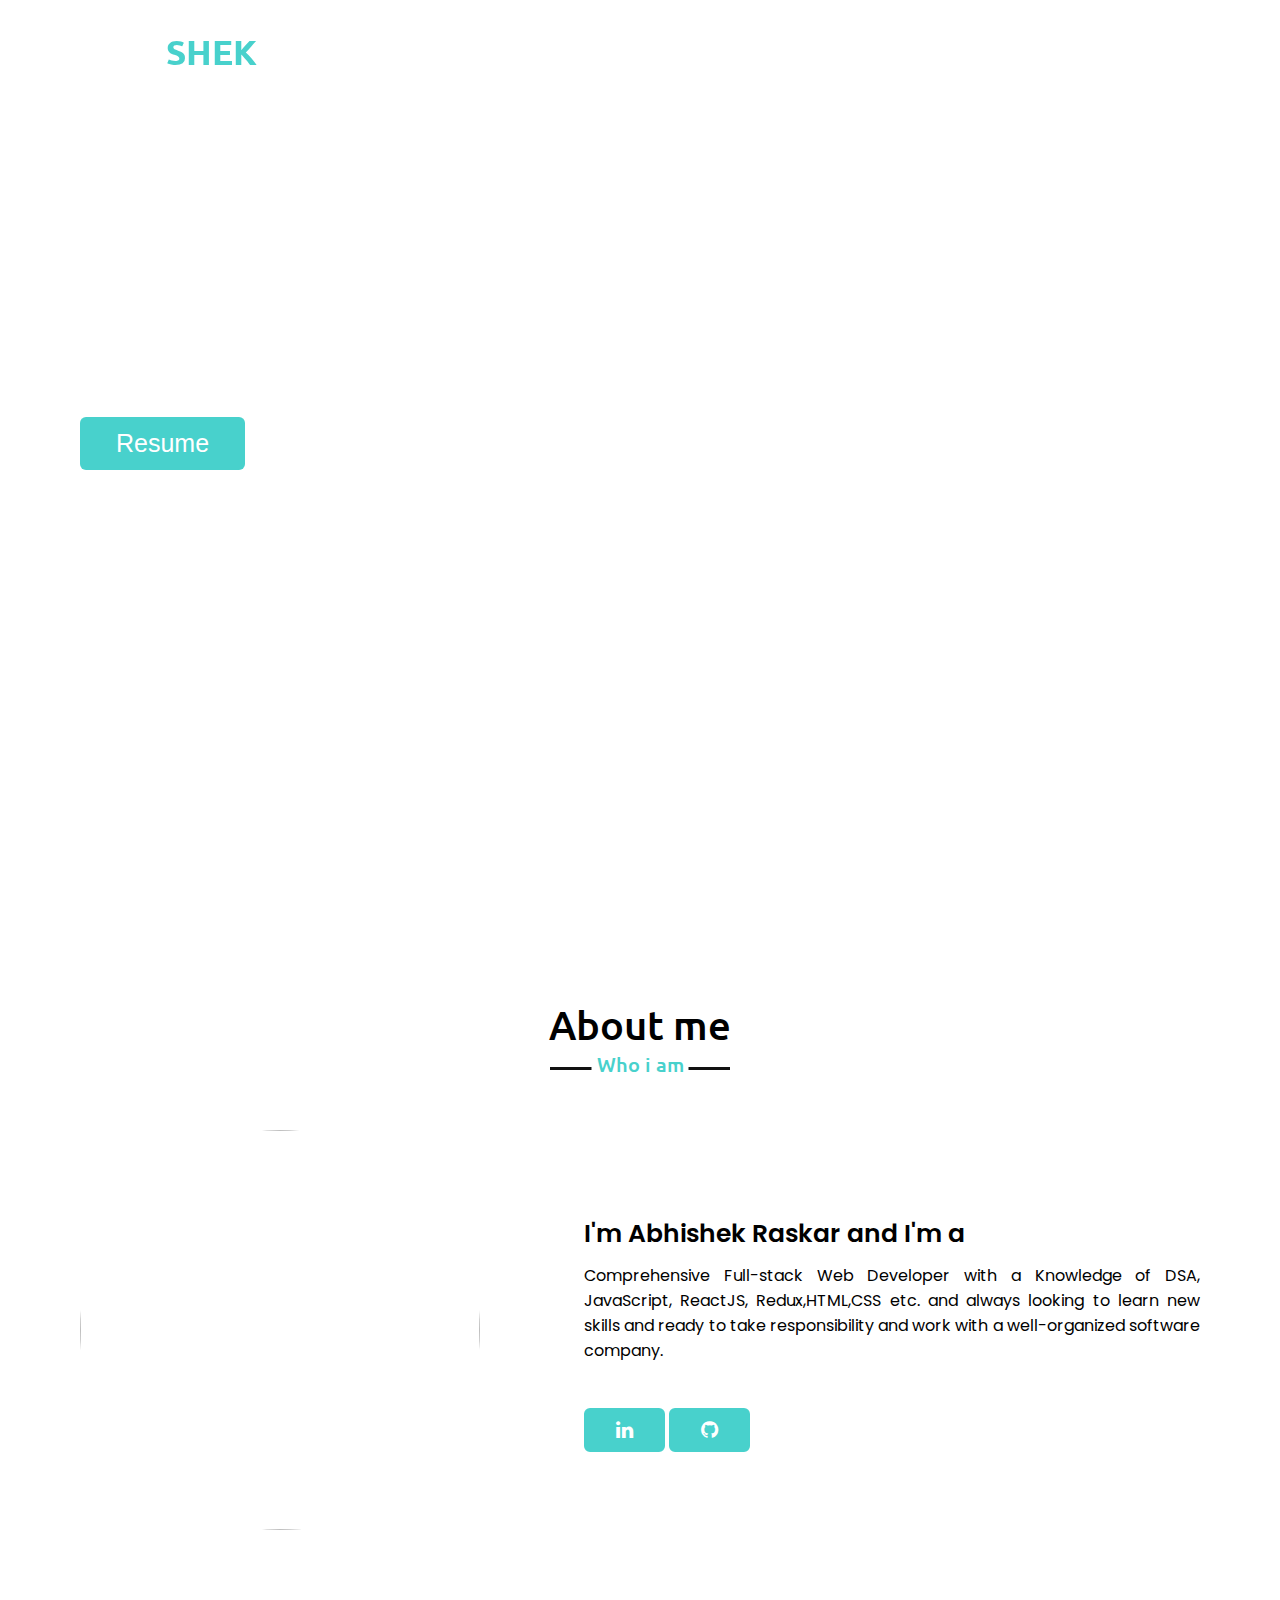
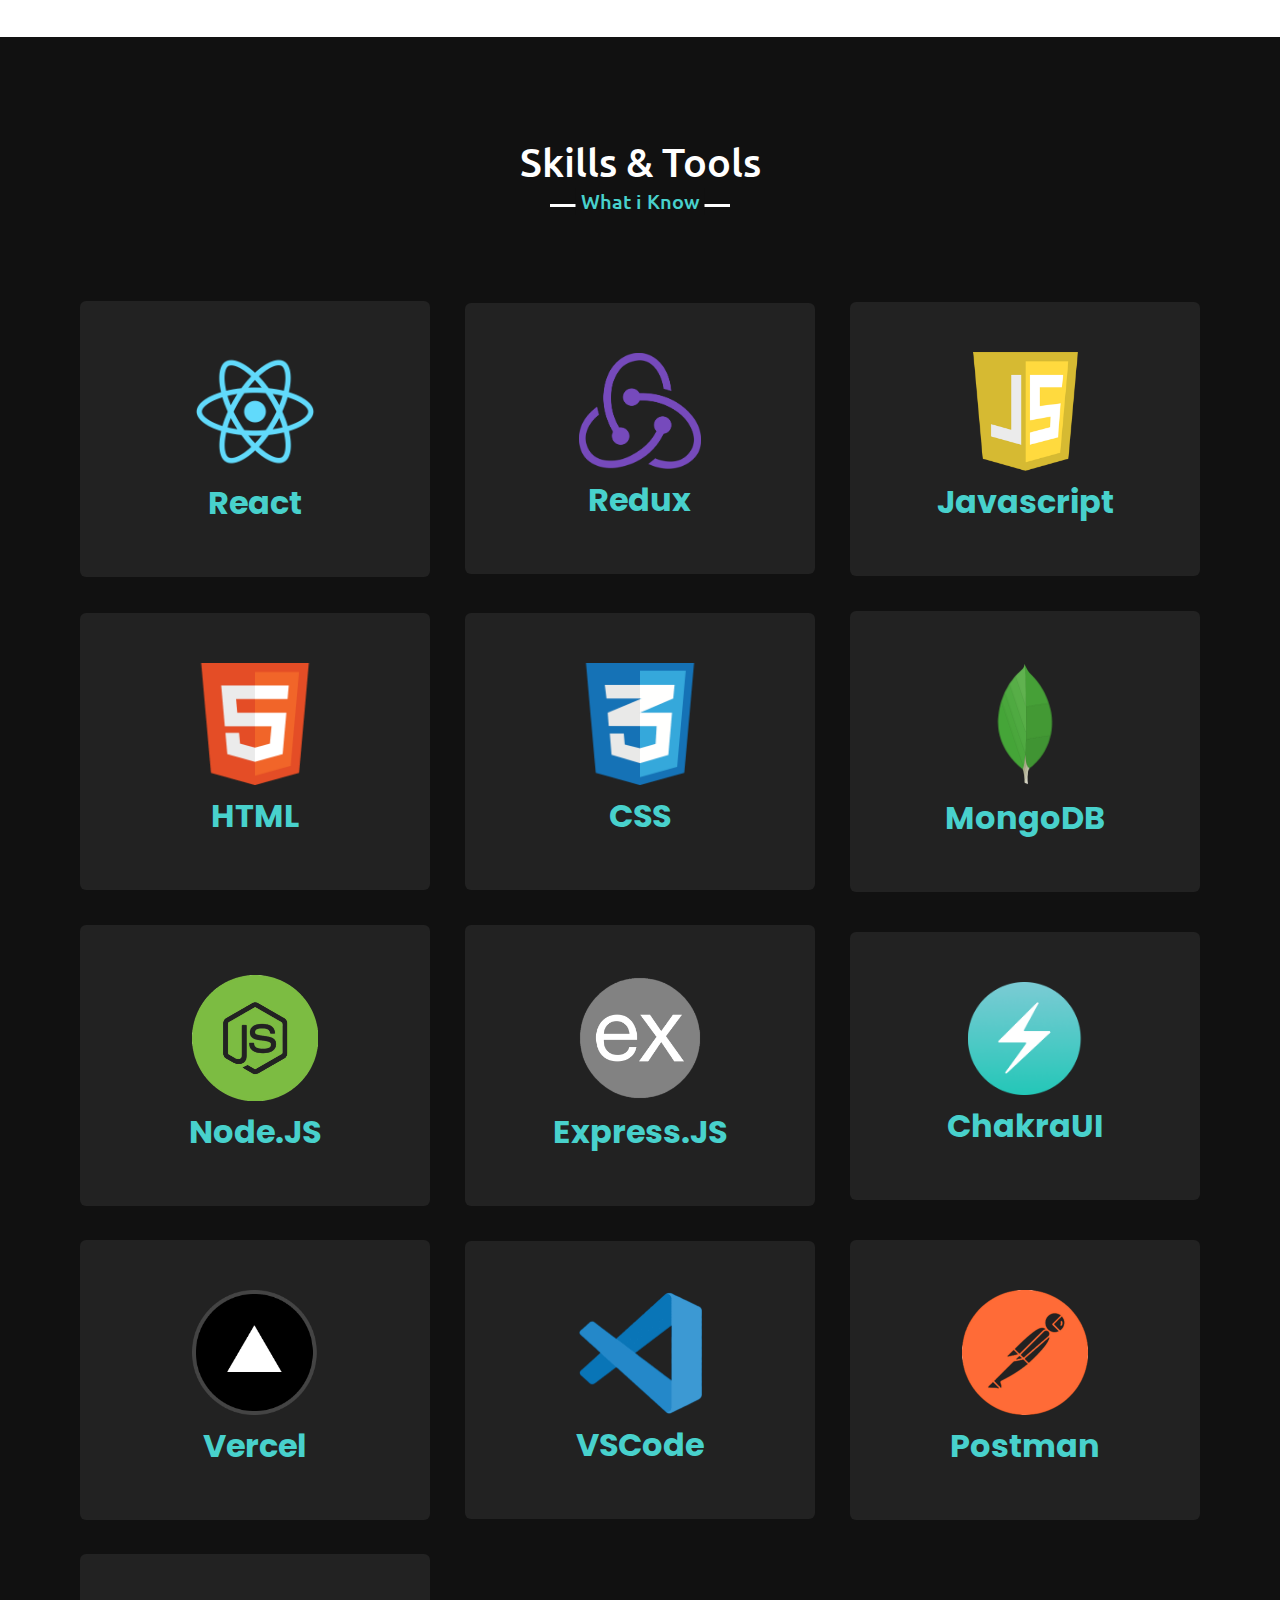
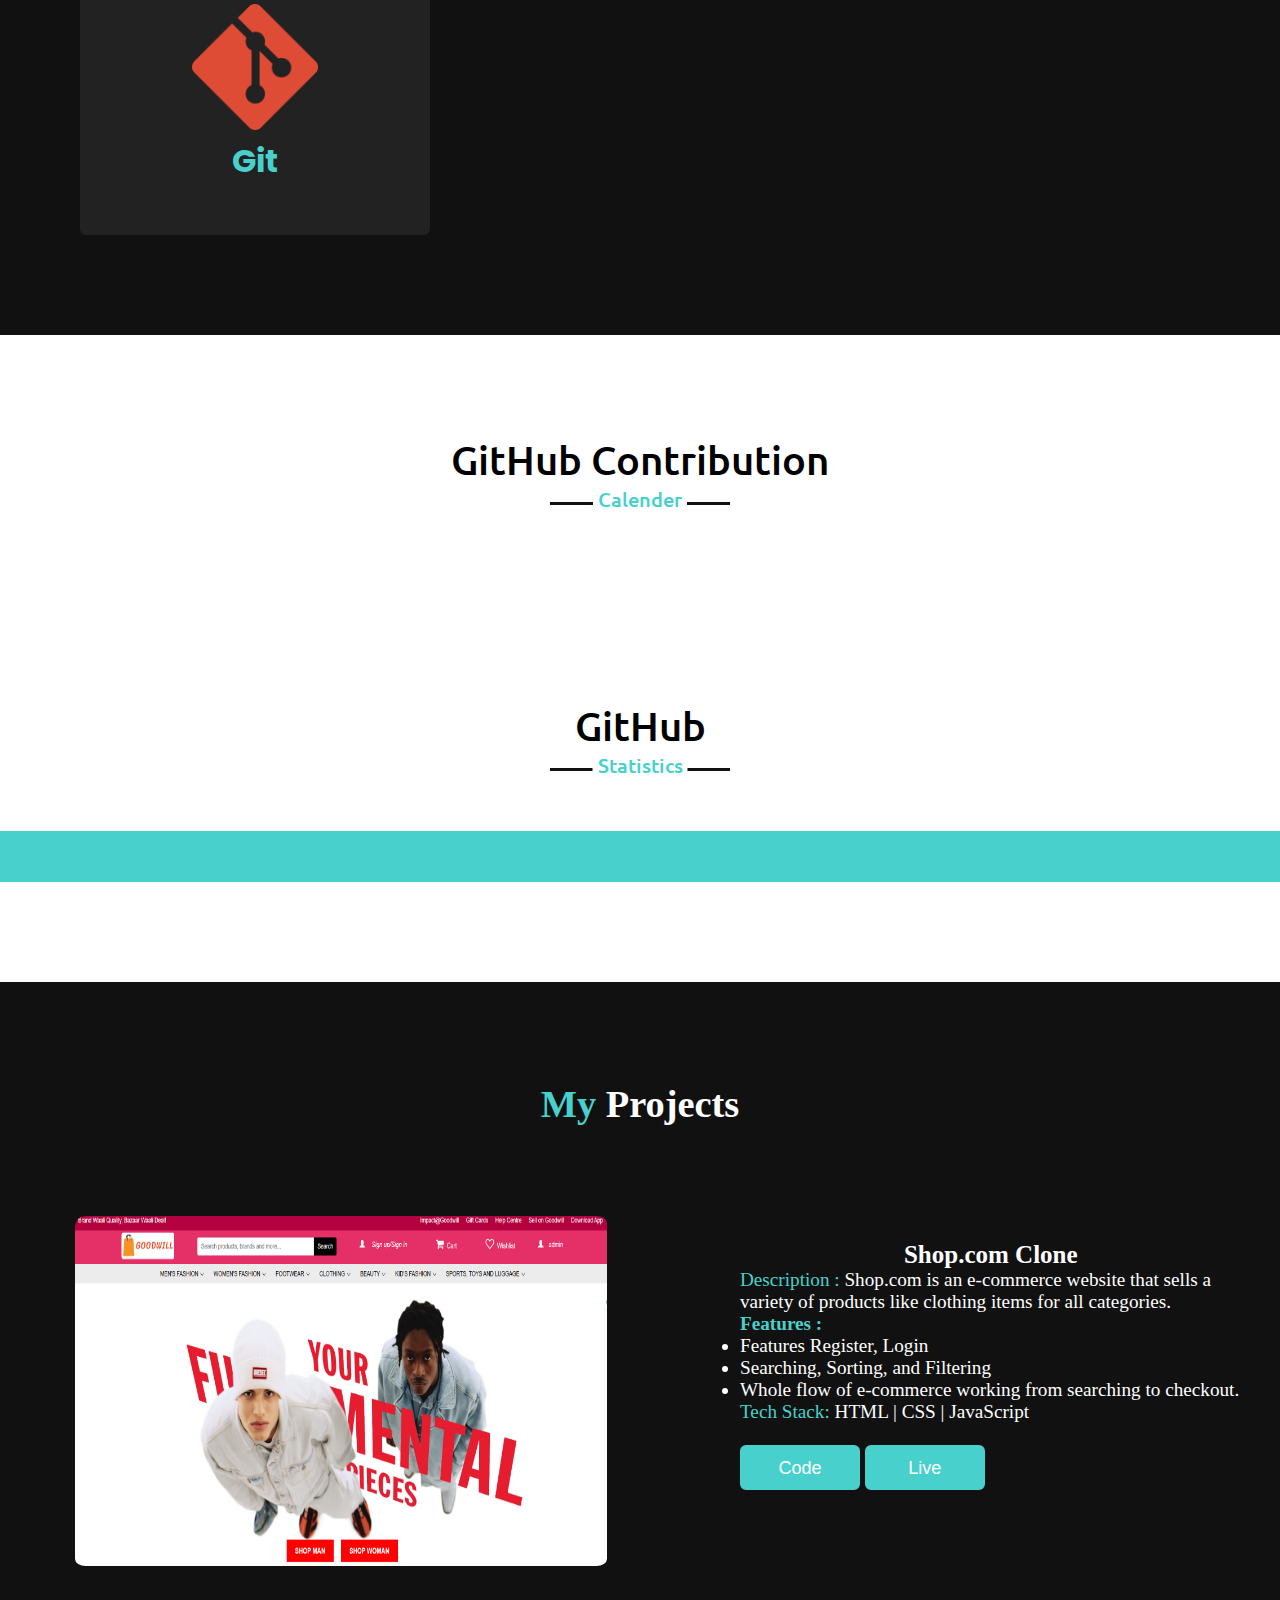
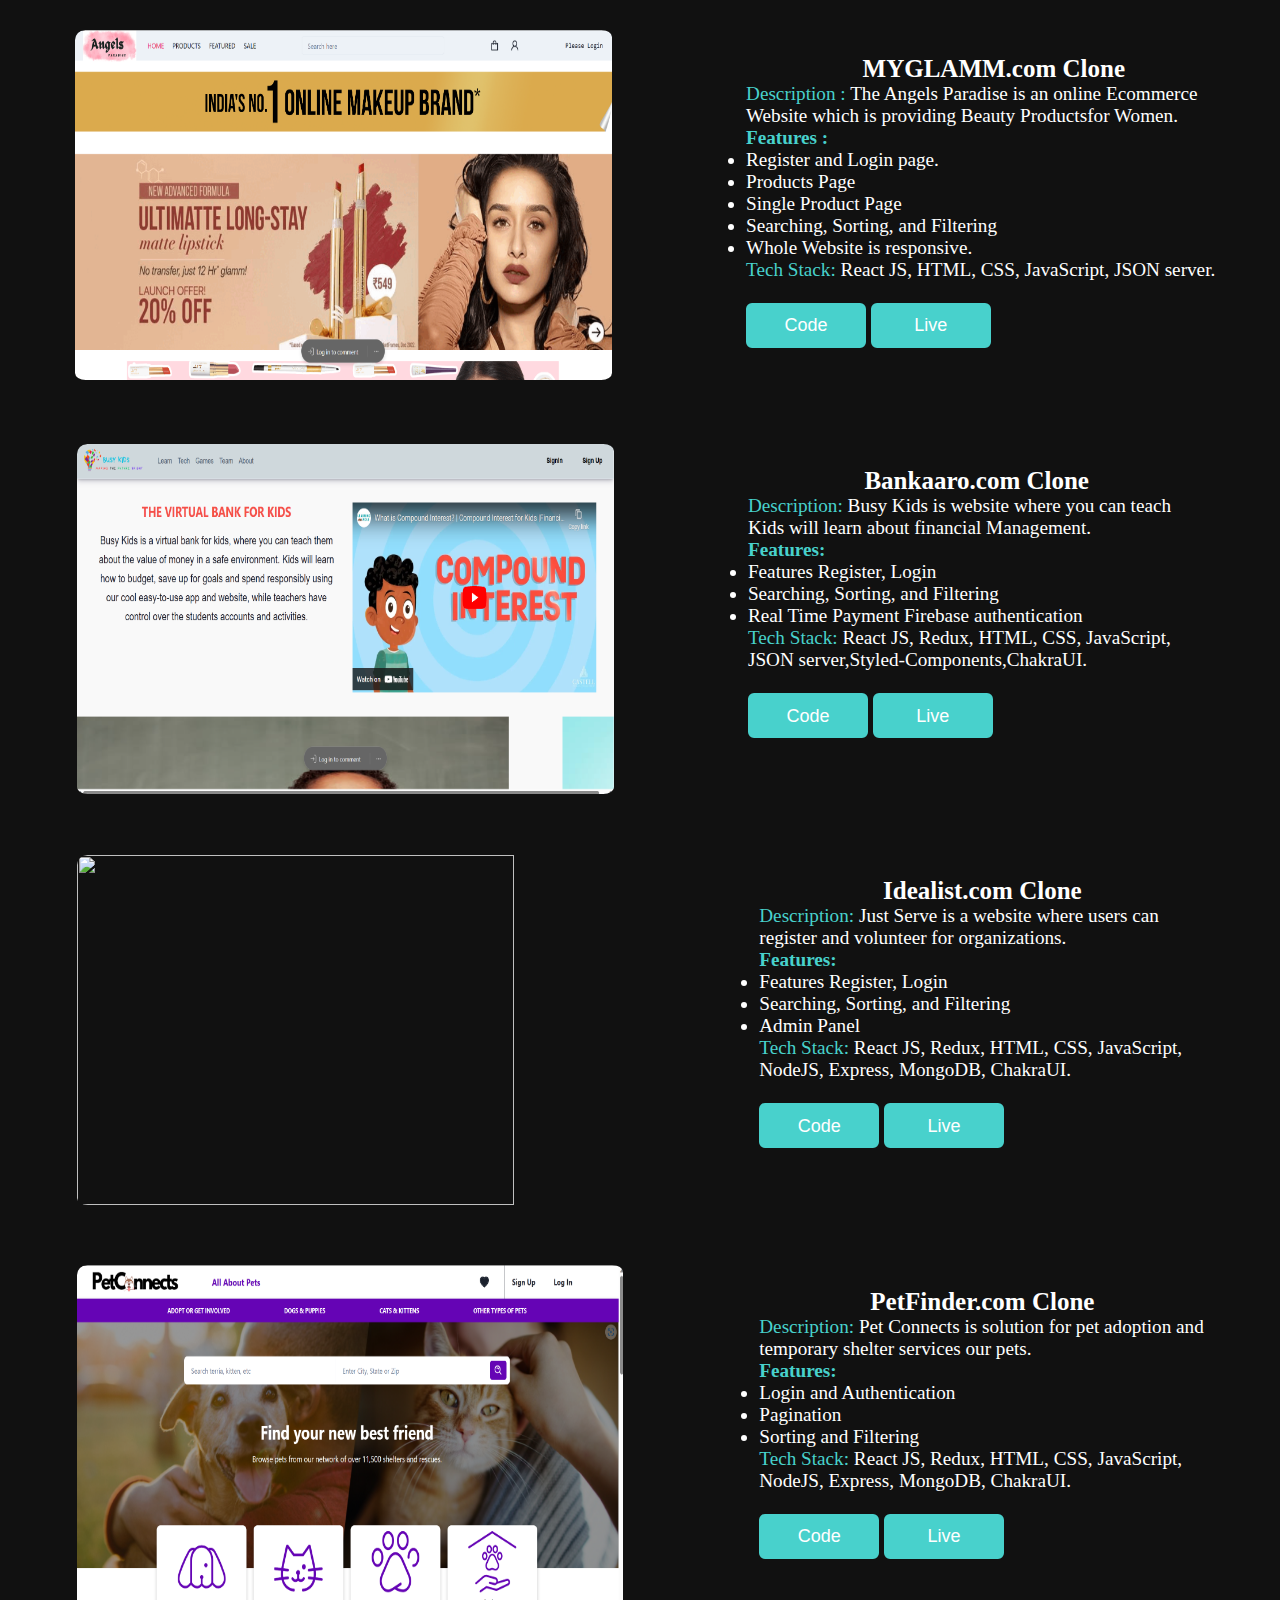
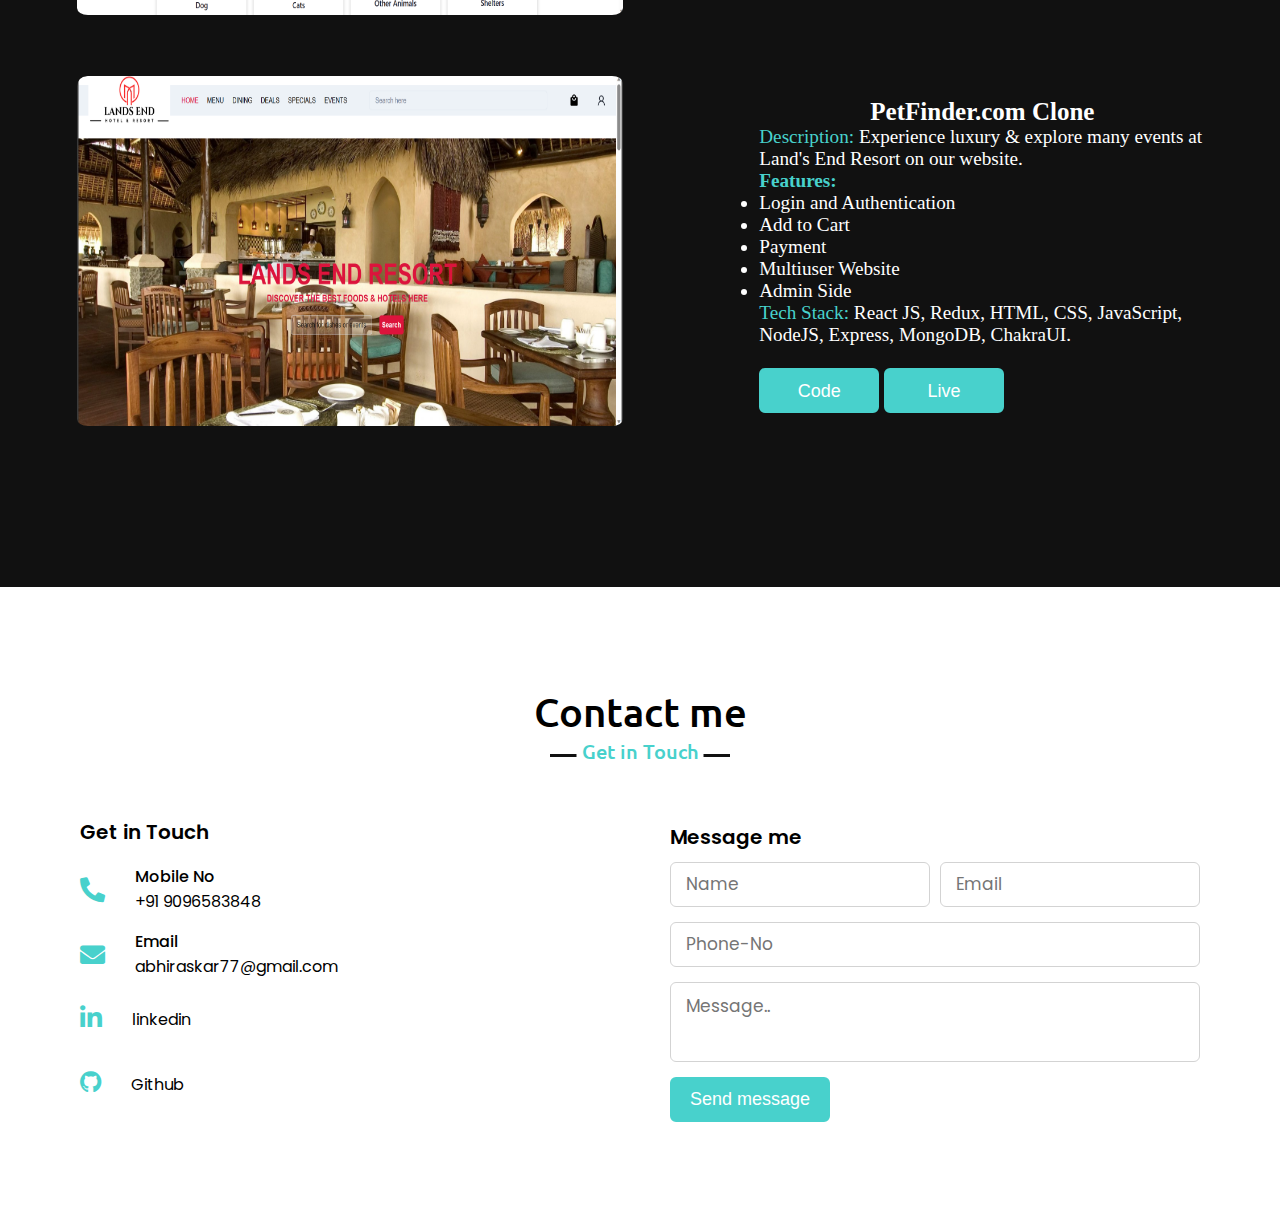
==== commit 4f5de655: "Updated Portfolio" ====
--- a/index.html
+++ b/index.html
@@ -42,7 +42,7 @@
 
                 <li>
                     <button style="background: transparent; border: none;" id="resume-button-1">
-                        <a class="nav-link resume" id="resume-link-1" target="_blank" download=""
+                        <a class="nav-link resume" id="resume-link-1" target="_blank" download="Abhishek_Raskar_Resume.pdf"
                             href="resources/Abhishek_Raskar_Resume.pdf"
                             onclick="window.open(`https://drive.google.com/file/d/1RuaWGK4FGzvlnz9V1tc1aVgxBiZAAt3s/view?usp=sharing`)">
                             Resume </a>
@@ -81,7 +81,7 @@
                     </button>
              -->
                 <button style="background: transparent; border: none;" id="resume-button-2">
-                    <a class="nav-link resume" id="resume-link-2" target="_blank" download=""
+                    <a class="nav-link resume" id="resume-link-2" target="_blank" download="Abhishek_Raskar_Resume.pdf"
                         href="resources/Abhishek_Raskar_Resume.pdf"
                         onclick="window.open(`https://drive.google.com/file/d/1RuaWGK4FGzvlnz9V1tc1aVgxBiZAAt3s/view?usp=sharing`)">
                         Resume </a>
@@ -245,7 +245,7 @@
             <img id="github-top-langs"
                 src="https://github-readme-stats.vercel.app/api/top-langs/?username=AbhishekRaskar&layout=compact""
                 alt="" width=26.9%>
-            <img id="github-stats-card"
+            <img id=" github-stats-card"
                 src="https://github-readme-stats.vercel.app/api?username=AbhishekRaskar&count_private=true" alt=""
                 width=30%>
 
@@ -457,8 +457,8 @@
                     </div>
                 </div>
 
-                 <!-- 4th -->
-                 <div id="project" class="newp">
+                <!-- 4th -->
+                <div id="project" class="newp">
 
                     <div id="created" class="project-card" style="display: block; margin: auto; padding-left: 0%;">
                         <div class="project-card" style="display: flex; margin-bottom: 5%;">
@@ -488,7 +488,8 @@
                                 </h3>
                                 <p id="p" class="project-description" style="color: #48D1CC;">Description: <span
                                         style="color: white">
-                                        Just Serve is a website where users can register and volunteer for organizations.
+                                        Just Serve is a website where users can register and volunteer for
+                                        organizations.
                                         <br> </span></p>
                                 <h4>Features:</h4>
                                 <ul>
@@ -499,7 +500,8 @@
 
                                 <p id="p" class="project-tech-stack" style="color:  white;"> <span
                                         style="color: #48D1CC;">Tech
-                                        Stack: </span> React JS, Redux, HTML, CSS, JavaScript, NodeJS, Express, MongoDB, ChakraUI.
+                                        Stack: </span> React JS, Redux, HTML, CSS, JavaScript, NodeJS, Express, MongoDB,
+                                    ChakraUI.
                                 </p>
 
                                 <br>
@@ -523,8 +525,8 @@
                     </div>
                 </div>
 
-                 <!-- 5th -->
-                 <div id="project" class="newp">
+                <!-- 5th -->
+                <div id="project" class="newp">
 
                     <div id="created" class="project-card" style="display: block; margin: auto; padding-left: 0%;">
                         <div class="project-card" style="display: flex; margin-bottom: 5%;">
@@ -554,7 +556,8 @@
                                 </h3>
                                 <p id="p" class="project-description" style="color: #48D1CC;">Description: <span
                                         style="color: white">
-                                        Pet Connects is solution for pet adoption and temporary shelter services our pets.
+                                        Pet Connects is solution for pet adoption and temporary shelter services our
+                                        pets.
                                         <br> </span></p>
                                 <h4>Features:</h4>
                                 <ul>
@@ -565,7 +568,8 @@
 
                                 <p id="p" class="project-tech-stack" style="color:  white;"> <span
                                         style="color: #48D1CC;">Tech
-                                        Stack: </span> React JS, Redux, HTML, CSS, JavaScript, NodeJS, Express, MongoDB, ChakraUI.
+                                        Stack: </span> React JS, Redux, HTML, CSS, JavaScript, NodeJS, Express, MongoDB,
+                                    ChakraUI.
                                 </p>
 
                                 <br>
@@ -588,6 +592,74 @@
                         </div>
                     </div>
                 </div>
+                <!-- 6th -->
+                <div id="project" class="newp">
+
+                    <div id="created" class="project-card" style="display: block; margin: auto; padding-left: 0%;">
+                        <div class="project-card" style="display: flex; margin-bottom: 5%;">
+                            <div class="work" style="margin-left:.2%">
+                                <img src="resources/LandsEnd.png">
+                            </div>
+
+                            <!-- <div class="newlayer" style="font-size:1.5vw">
+                                <h3 class="project-title" style="font-size:25px ;" id="h3">Human Resource Management
+                                </h3>
+                                <p id="p" class="project-description" style="color: RGB(220 20 60);">Description: <span
+                                        style="color: white;">A software to mantains employees details and their leaves
+                                        <br> </span></p>
+
+                                <p id="p" class="project-tech-stack" style="color:  white;"> <span
+                                        style="color: RGB(220 20 60);">Tech Stack: </span> Java|MySql|JDBC
+                                </p>
+
+
+                                <a class="project-github-link" target="blank"
+                                    href="https://github.com/Subham-0922/delicate-rabbits-5701">GitHub</a>
+                                <a class="project-deployed-link" target="blank"
+                                    href="https://drive.google.com/file/d/1cU1Ugujcf_WZdXRpQtila5c3jlTgzLRZ/view?usp=share_link">Video</a>
+                            </div> -->
+                            <div class="newlayer" style="font-size:1.5vw">
+                                <h3 class="project-title" style="font-size:25px ;" id="h3">PetFinder.com Clone
+                                </h3>
+                                <p id="p" class="project-description" style="color: #48D1CC;">Description: <span
+                                        style="color: white">
+                                        Experience luxury & explore many events at Land's End Resort on our website.
+                                        <br> </span></p>
+                                <h4>Features:</h4>
+                                <ul>
+                                    <li>Login and Authentication</li>
+                                    <li>Add to Cart</li>
+                                    <li>Payment</li>
+                                    <li>Multiuser Website</li>
+                                    <li>Admin Side</li>
+                                </ul>
+
+                                <p id="p" class="project-tech-stack" style="color:  white;"> <span
+                                        style="color: #48D1CC;">Tech
+                                        Stack: </span> React JS, Redux, HTML, CSS, JavaScript, NodeJS, Express, MongoDB,
+                                    ChakraUI.
+                                </p>
+
+                                <br>
+
+
+                                <!-- <a class="project-github-link" target="_blank"
+                                    href="https://github.com/Subham-0922/possessiveLunch">GitHub</a> -->
+                                <!-- <a class="project-deployed-link" target="_blank"
+                                    href="https://tranquil-kangaroo-a2087d.netlify.app/">Live</a> -->
+                                <!--  -->
+                                <button class="btn">
+                                    <a class="project-github-link" target="_blank"
+                                        href="https://github.com/AbhishekRaskar/Lands_End_Resort">Code</a>
+                                </button>
+                                <button class="btn">
+                                    <a class="project-deployed-link" target="_blank"
+                                        href="https://lands-end-resort.vercel.app/">Live</a>
+                                </button>
+                            </div>
+                        </div>
+                    </div>
+                </div>
 
     </section>
 
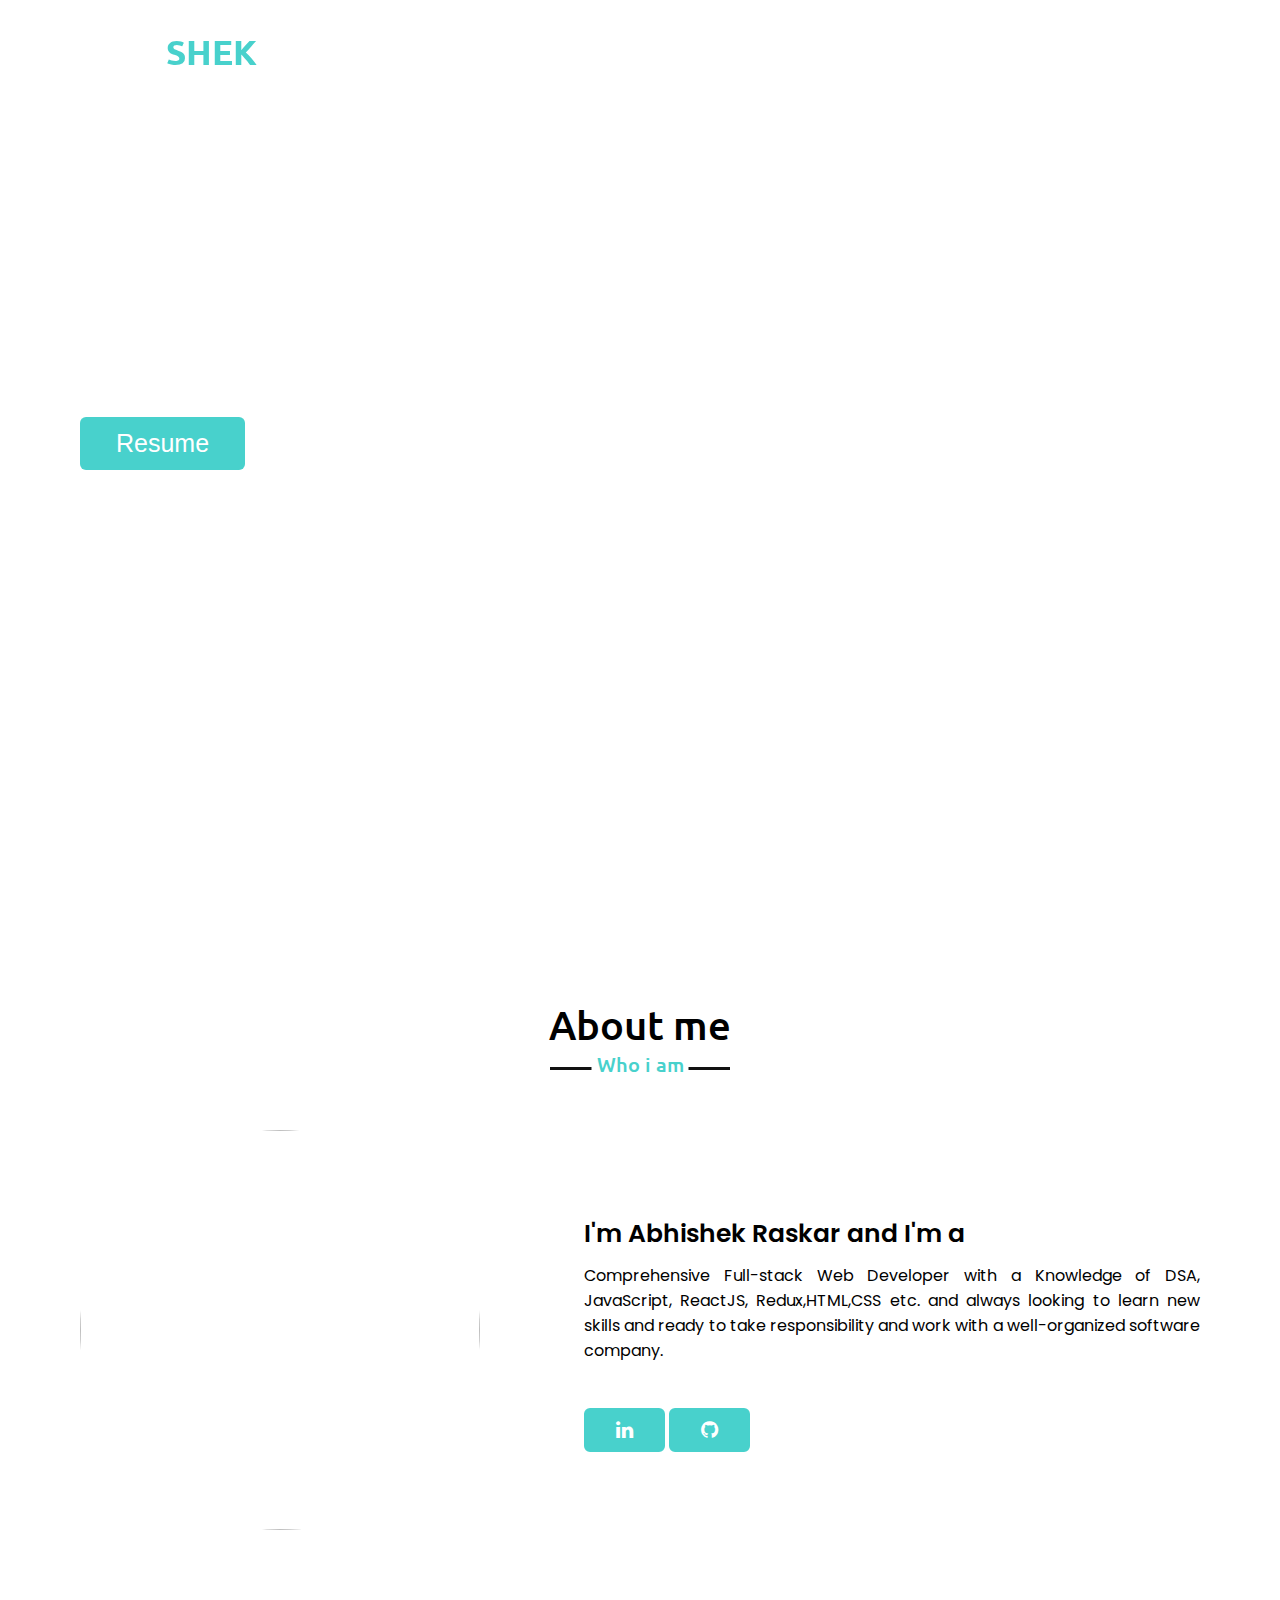
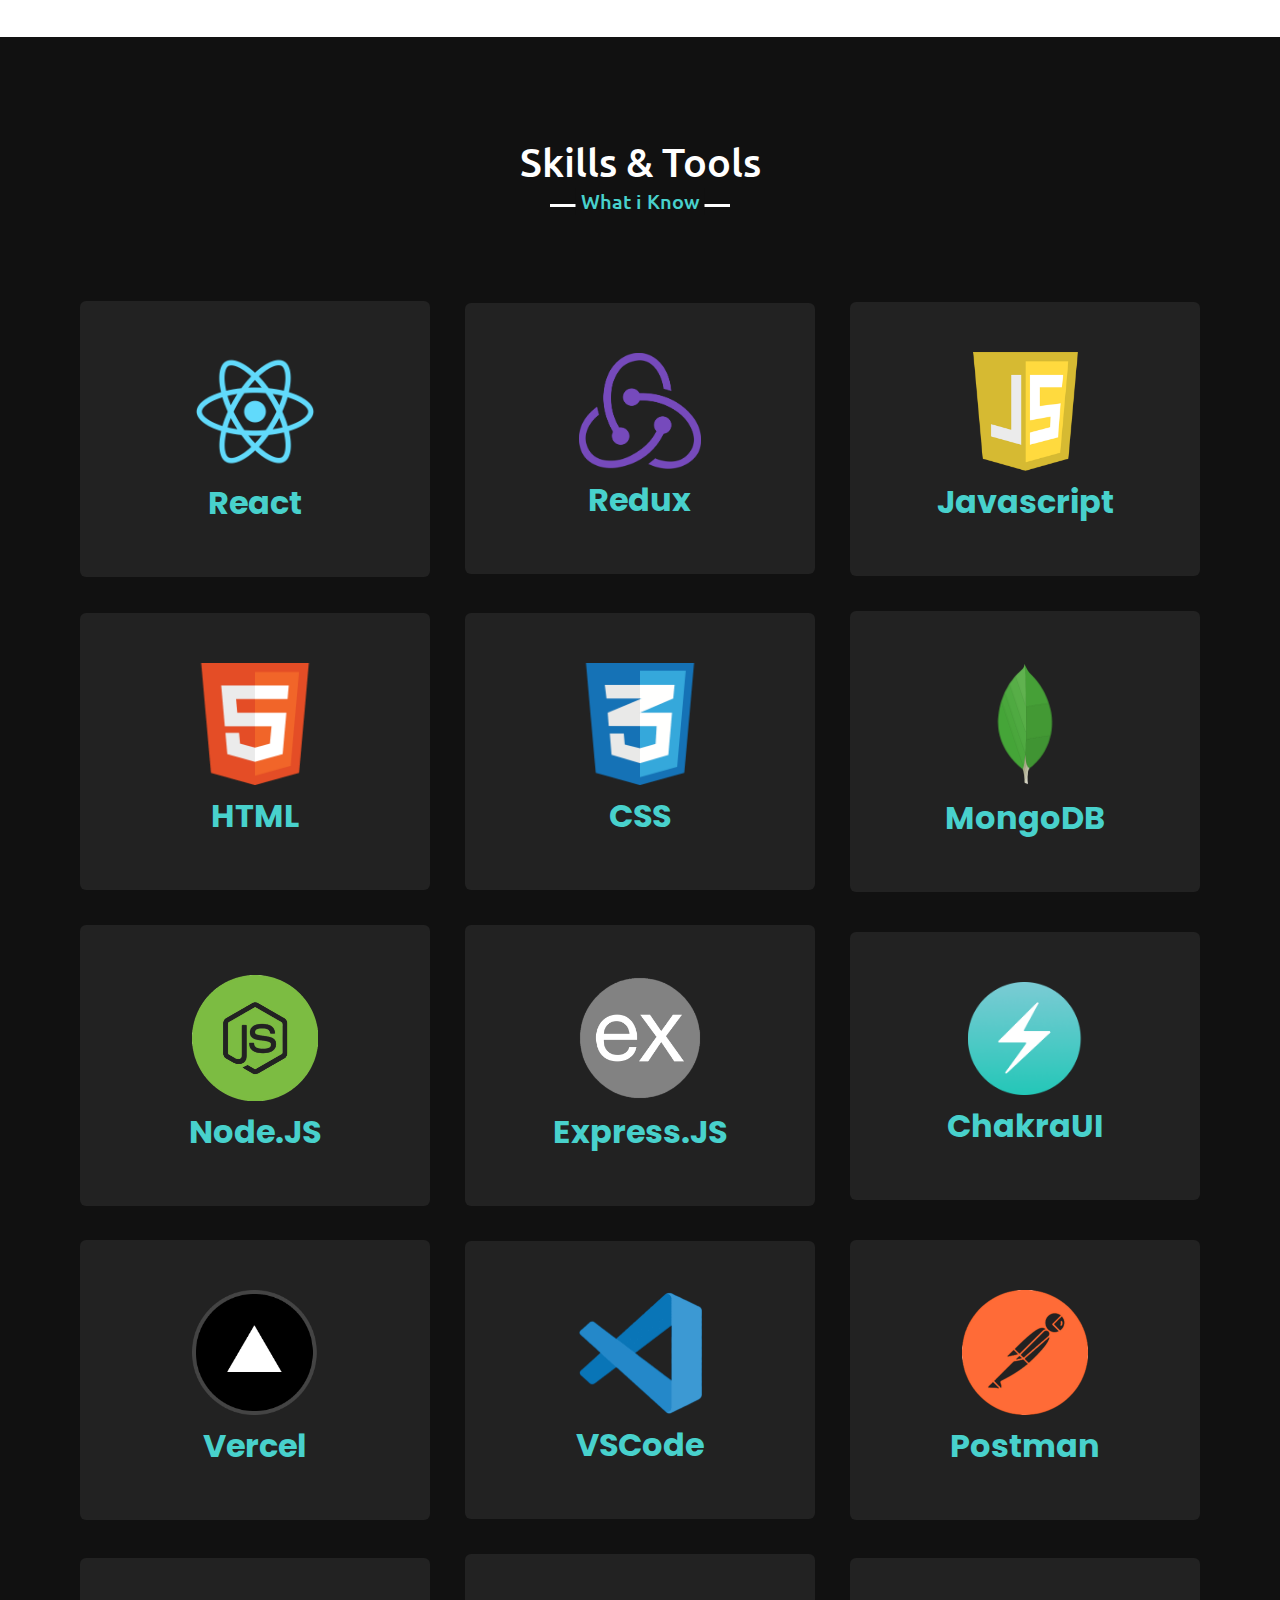
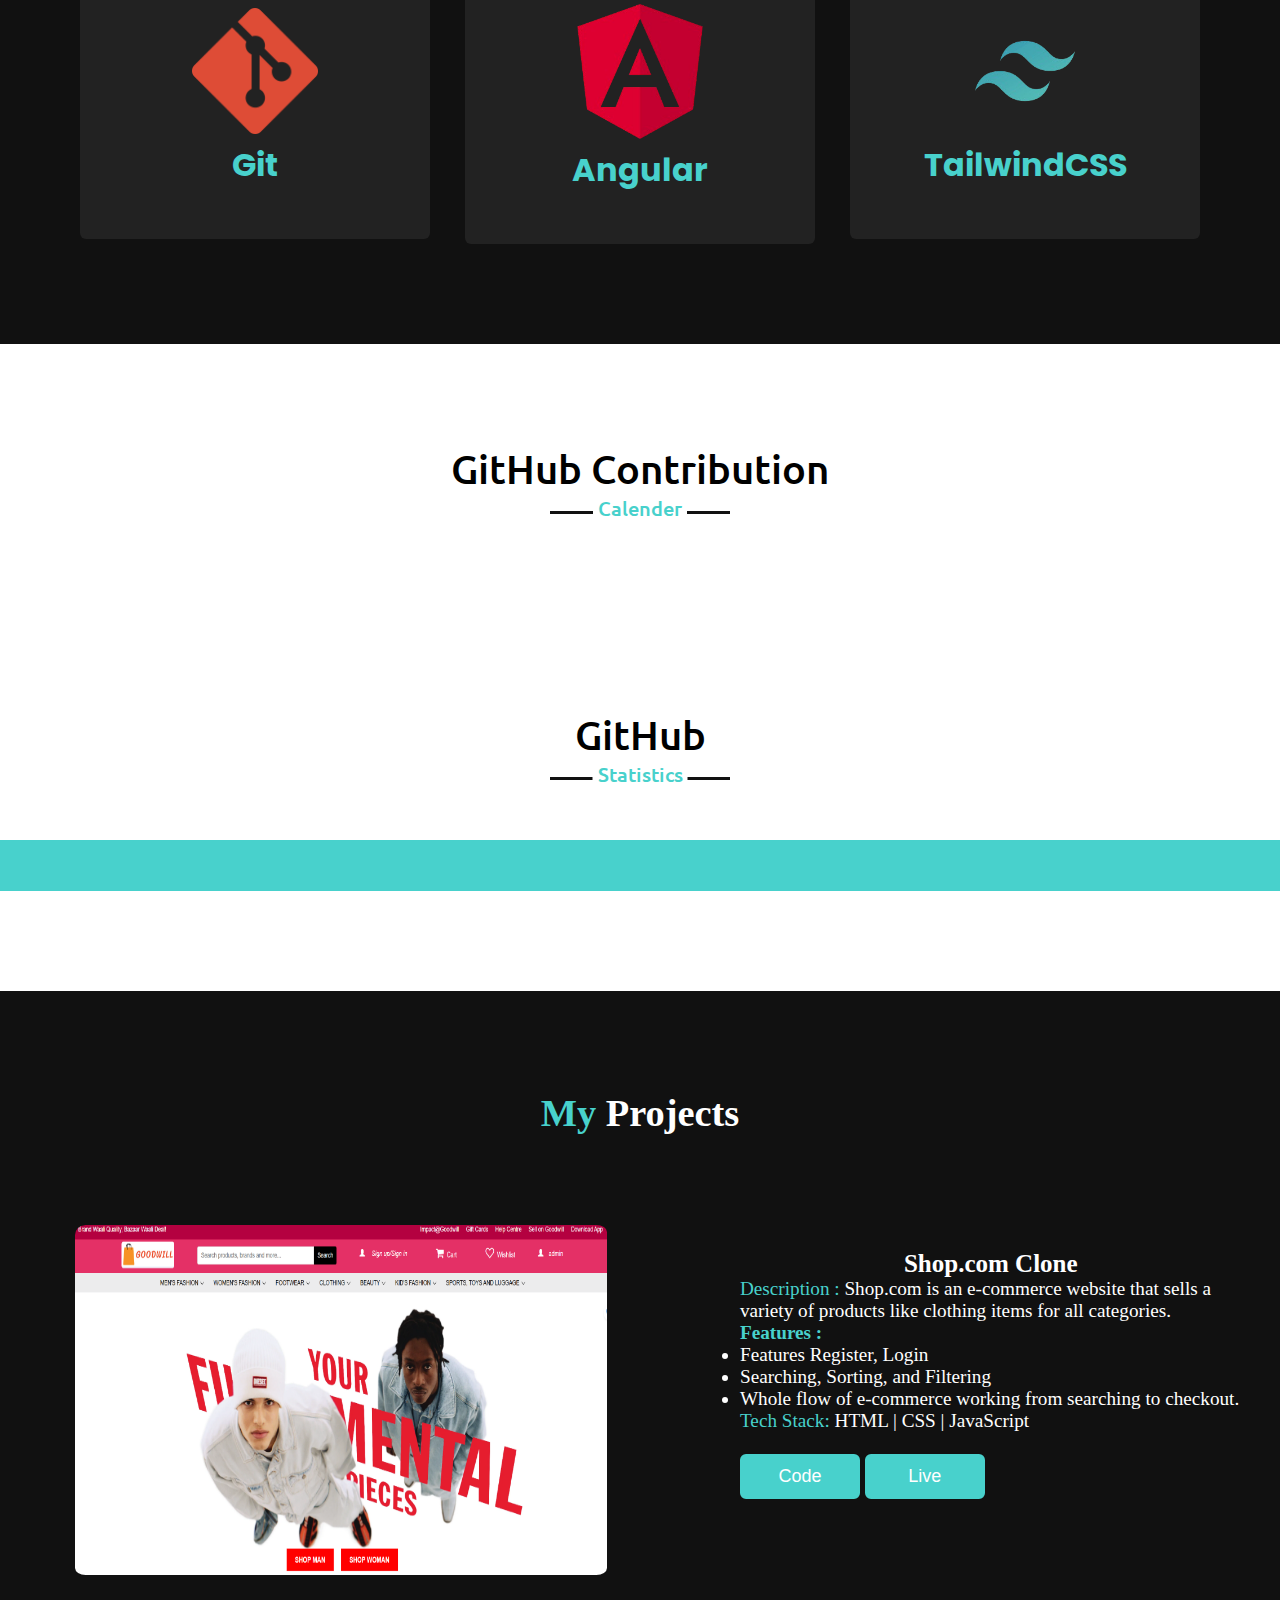
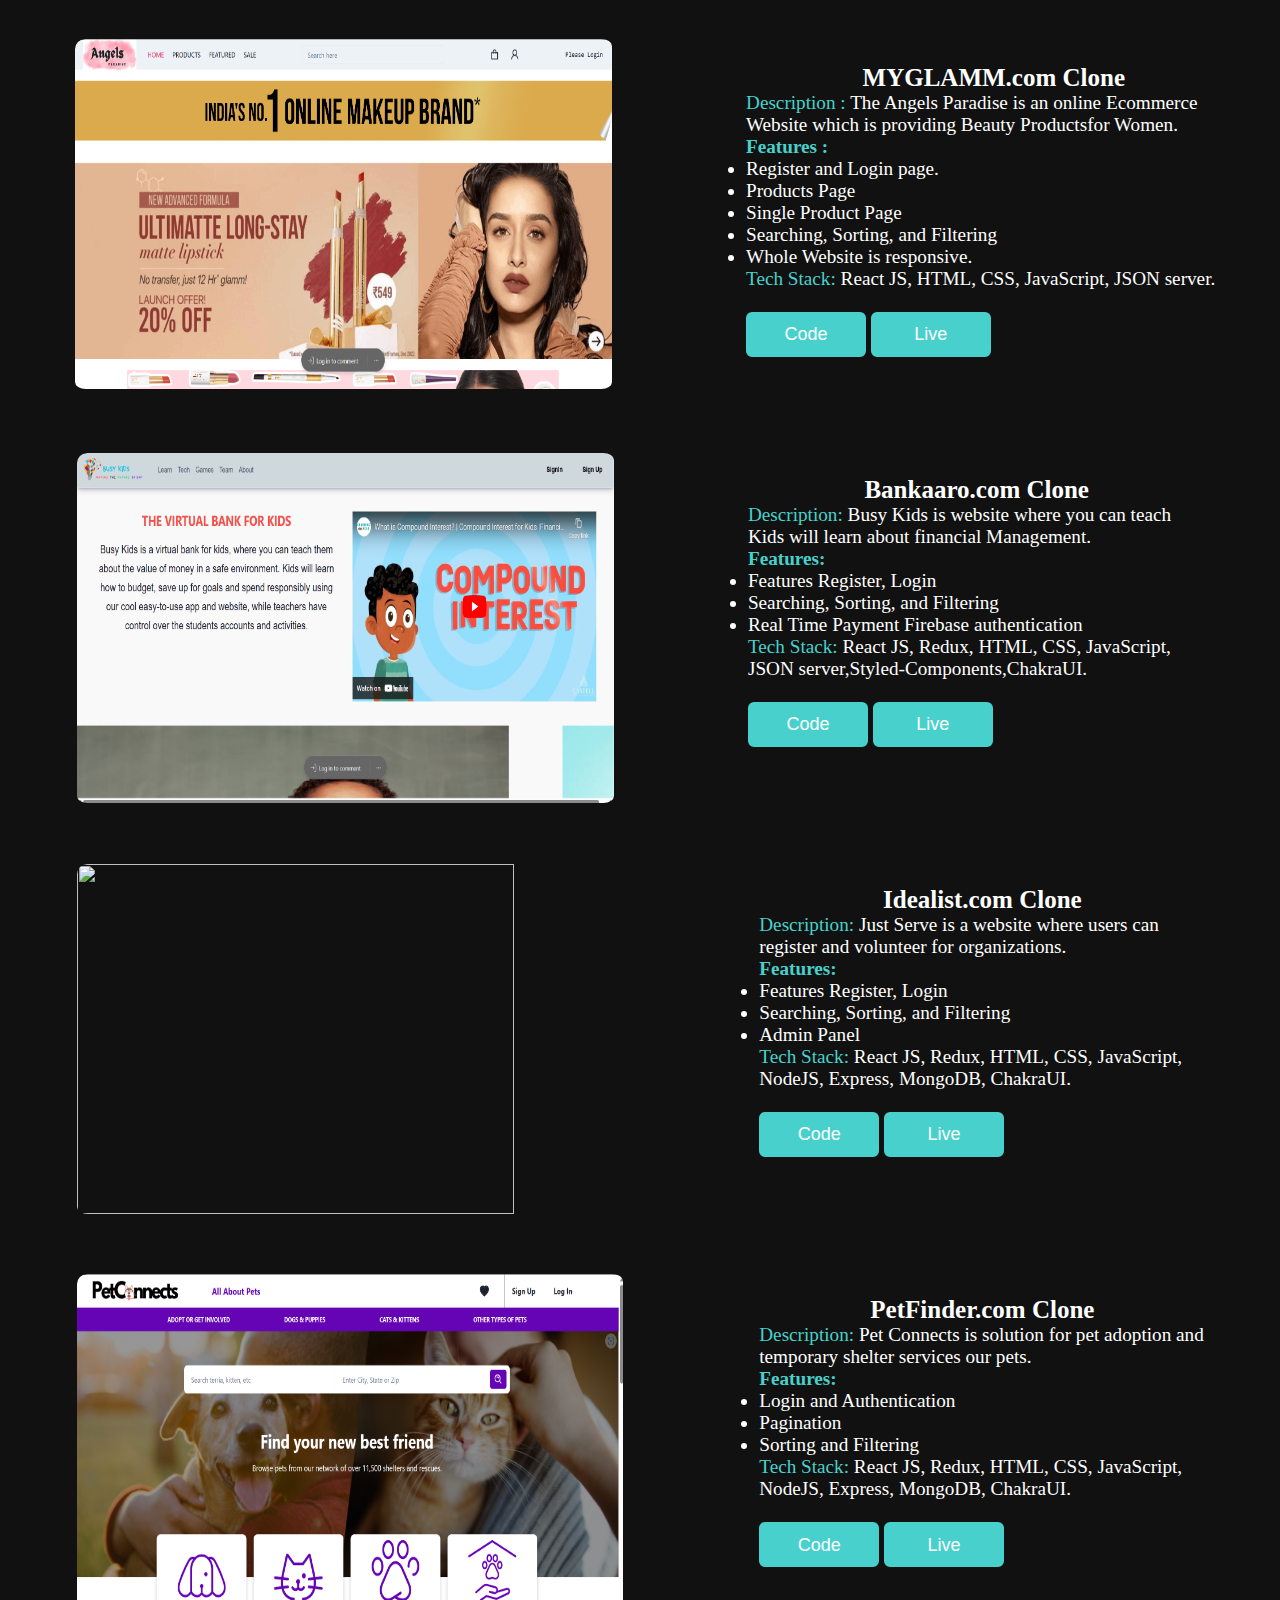
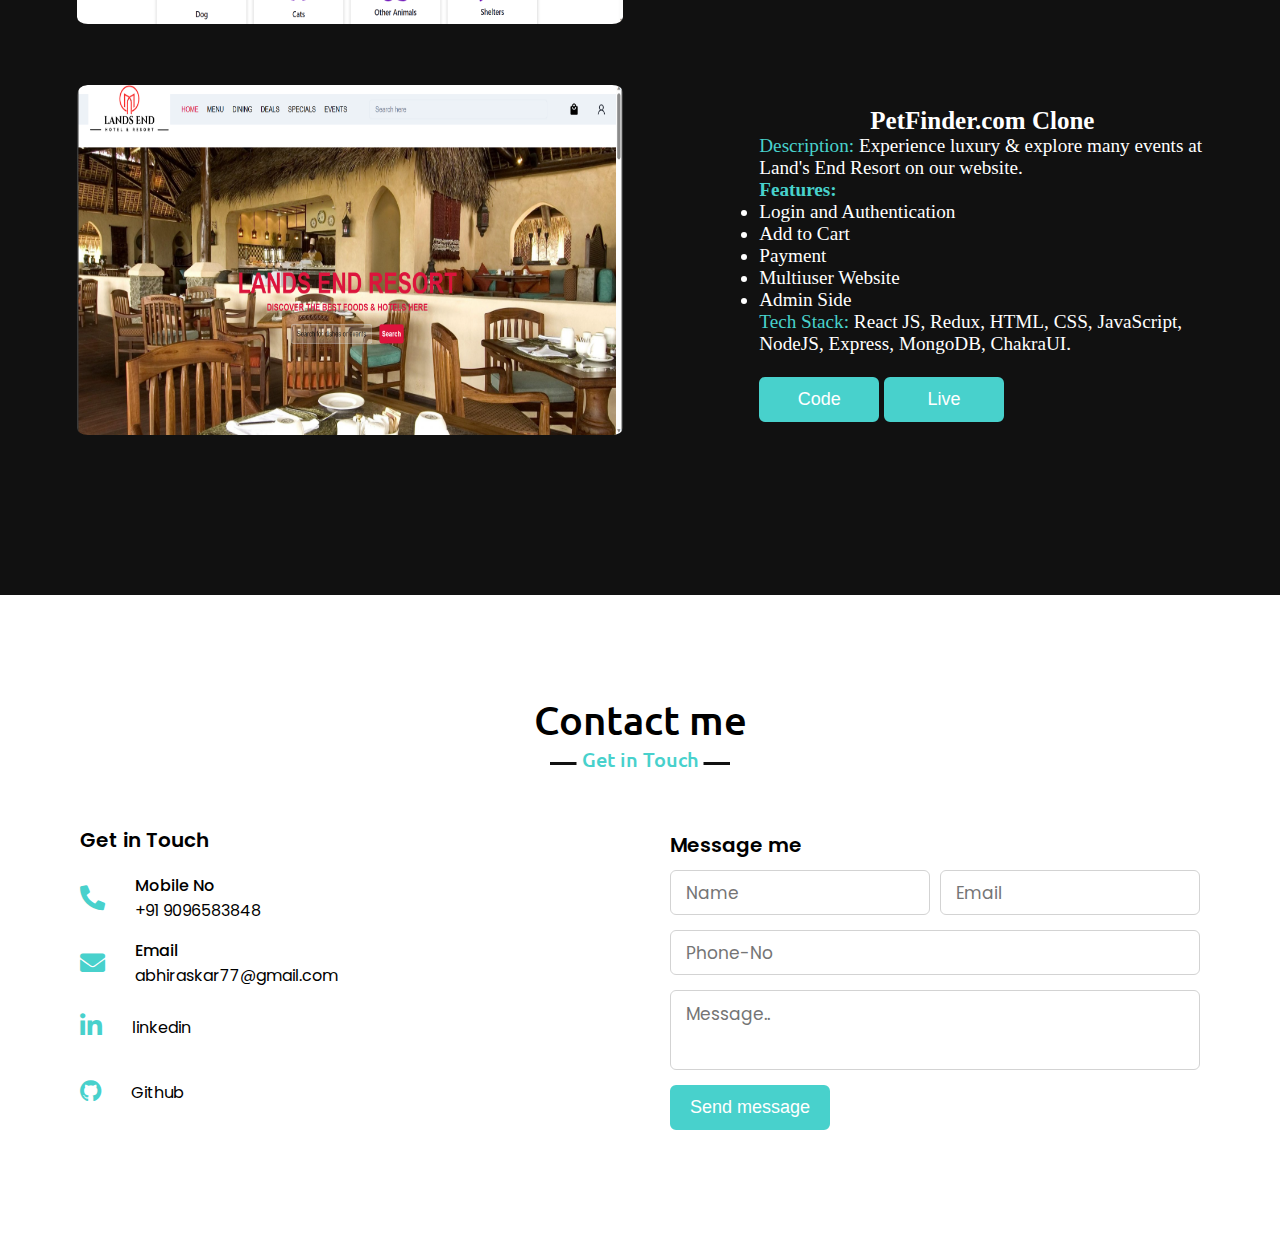
==== commit 2cda9a52: "Updated the Portfolio" ====
--- a/index.html
+++ b/index.html
@@ -42,7 +42,7 @@
 
                 <li>
                     <button style="background: transparent; border: none;" id="resume-button-1">
-                        <a class="nav-link resume" id="resume-link-1" target="_blank" download="Abhishek_Raskar_Resume.pdf"
+                        <a class="nav-link resume" id="resume-link-1" target="_blank" download=""
                             href="resources/Abhishek_Raskar_Resume.pdf"
                             onclick="window.open(`https://drive.google.com/file/d/1RuaWGK4FGzvlnz9V1tc1aVgxBiZAAt3s/view?usp=sharing`)">
                             Resume </a>
@@ -81,7 +81,7 @@
                     </button>
              -->
                 <button style="background: transparent; border: none;" id="resume-button-2">
-                    <a class="nav-link resume" id="resume-link-2" target="_blank" download="Abhishek_Raskar_Resume.pdf"
+                    <a class="nav-link resume" id="resume-link-2" target="_blank" download=""
                         href="resources/Abhishek_Raskar_Resume.pdf"
                         onclick="window.open(`https://drive.google.com/file/d/1RuaWGK4FGzvlnz9V1tc1aVgxBiZAAt3s/view?usp=sharing`)">
                         Resume </a>
@@ -201,6 +201,18 @@
                         <h1 id="skills-card-name" class="skills-card-name">Git</h1>
                     </div>
                 </div>
+                <div class="skills-card">
+                    <div class="box">
+                        <div class="skills-card-img"><img src="resources\Angular.png" width="60%"></div>
+                        <h1 id="skills-card-name" class="skills-card-name">Angular</h1>
+                    </div>
+                </div>
+                <div class="skills-card">
+                    <div class="box">
+                        <div class="skills-card-img"><img src="resources\Tailwind CSS.png" width="60%"></div>
+                        <h1 id="skills-card-name" class="skills-card-name">TailwindCSS</h1>
+                    </div>
+                </div>
 
             </div>
         </div>
@@ -245,7 +257,7 @@
             <img id="github-top-langs"
                 src="https://github-readme-stats.vercel.app/api/top-langs/?username=AbhishekRaskar&layout=compact""
                 alt="" width=26.9%>
-            <img id=" github-stats-card"
+            <img id="github-stats-card"
                 src="https://github-readme-stats.vercel.app/api?username=AbhishekRaskar&count_private=true" alt=""
                 width=30%>
 
@@ -457,8 +469,8 @@
                     </div>
                 </div>
 
-                <!-- 4th -->
-                <div id="project" class="newp">
+                 <!-- 4th -->
+                 <div id="project" class="newp">
 
                     <div id="created" class="project-card" style="display: block; margin: auto; padding-left: 0%;">
                         <div class="project-card" style="display: flex; margin-bottom: 5%;">
@@ -488,8 +500,7 @@
                                 </h3>
                                 <p id="p" class="project-description" style="color: #48D1CC;">Description: <span
                                         style="color: white">
-                                        Just Serve is a website where users can register and volunteer for
-                                        organizations.
+                                        Just Serve is a website where users can register and volunteer for organizations.
                                         <br> </span></p>
                                 <h4>Features:</h4>
                                 <ul>
@@ -500,8 +511,7 @@
 
                                 <p id="p" class="project-tech-stack" style="color:  white;"> <span
                                         style="color: #48D1CC;">Tech
-                                        Stack: </span> React JS, Redux, HTML, CSS, JavaScript, NodeJS, Express, MongoDB,
-                                    ChakraUI.
+                                        Stack: </span> React JS, Redux, HTML, CSS, JavaScript, NodeJS, Express, MongoDB, ChakraUI.
                                 </p>
 
                                 <br>
@@ -525,8 +535,8 @@
                     </div>
                 </div>
 
-                <!-- 5th -->
-                <div id="project" class="newp">
+                 <!-- 5th -->
+                 <div id="project" class="newp">
 
                     <div id="created" class="project-card" style="display: block; margin: auto; padding-left: 0%;">
                         <div class="project-card" style="display: flex; margin-bottom: 5%;">
@@ -556,8 +566,7 @@
                                 </h3>
                                 <p id="p" class="project-description" style="color: #48D1CC;">Description: <span
                                         style="color: white">
-                                        Pet Connects is solution for pet adoption and temporary shelter services our
-                                        pets.
+                                        Pet Connects is solution for pet adoption and temporary shelter services our pets.
                                         <br> </span></p>
                                 <h4>Features:</h4>
                                 <ul>
@@ -568,8 +577,7 @@
 
                                 <p id="p" class="project-tech-stack" style="color:  white;"> <span
                                         style="color: #48D1CC;">Tech
-                                        Stack: </span> React JS, Redux, HTML, CSS, JavaScript, NodeJS, Express, MongoDB,
-                                    ChakraUI.
+                                        Stack: </span> React JS, Redux, HTML, CSS, JavaScript, NodeJS, Express, MongoDB, ChakraUI.
                                 </p>
 
                                 <br>
@@ -586,7 +594,7 @@
                                 </button>
                                 <button class="btn">
                                     <a class="project-deployed-link" target="_blank"
-                                        href="https://petconnects-chi.vercel.app/">Live</a>
+                                        href="https://petconnects-kohl.vercel.app/">Live</a>
                                 </button>
                             </div>
                         </div>
@@ -636,8 +644,7 @@
 
                                 <p id="p" class="project-tech-stack" style="color:  white;"> <span
                                         style="color: #48D1CC;">Tech
-                                        Stack: </span> React JS, Redux, HTML, CSS, JavaScript, NodeJS, Express, MongoDB,
-                                    ChakraUI.
+                                        Stack: </span> React JS, Redux, HTML, CSS, JavaScript, NodeJS, Express, MongoDB, ChakraUI.
                                 </p>
 
                                 <br>
